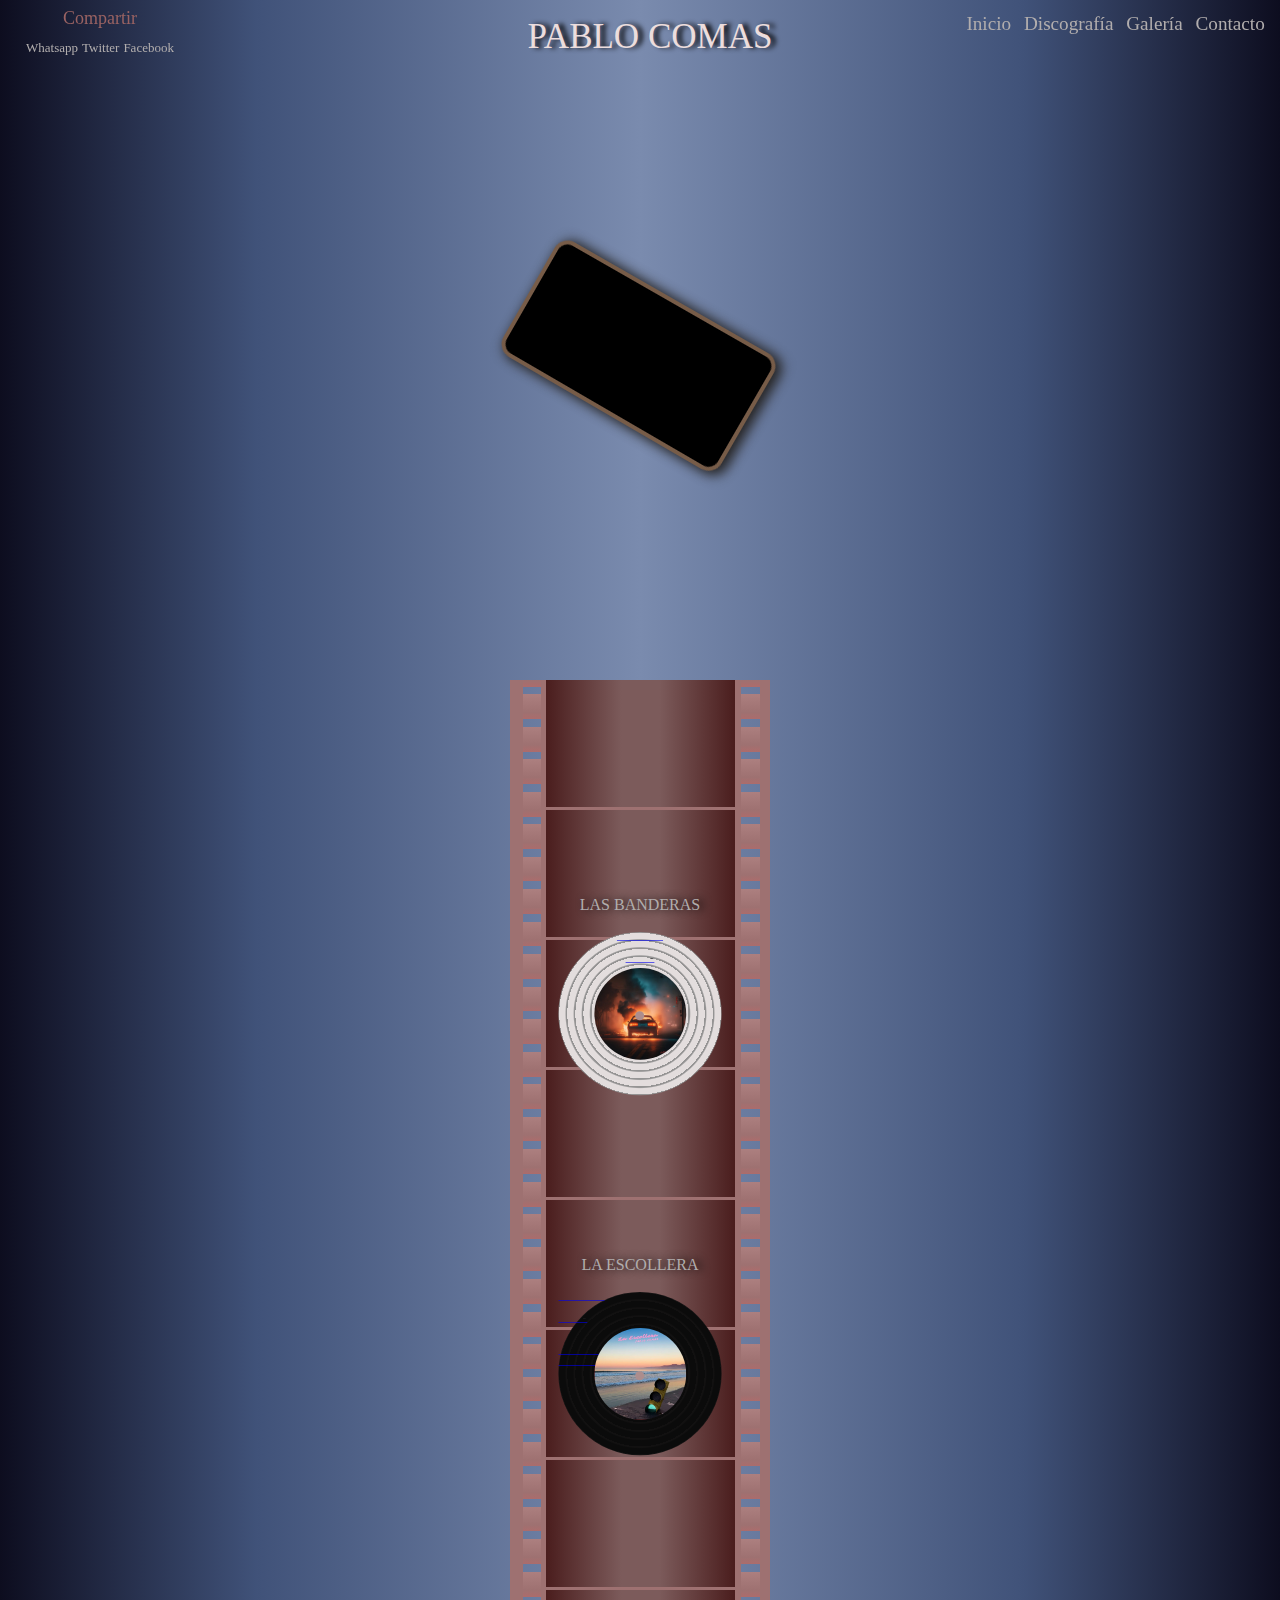
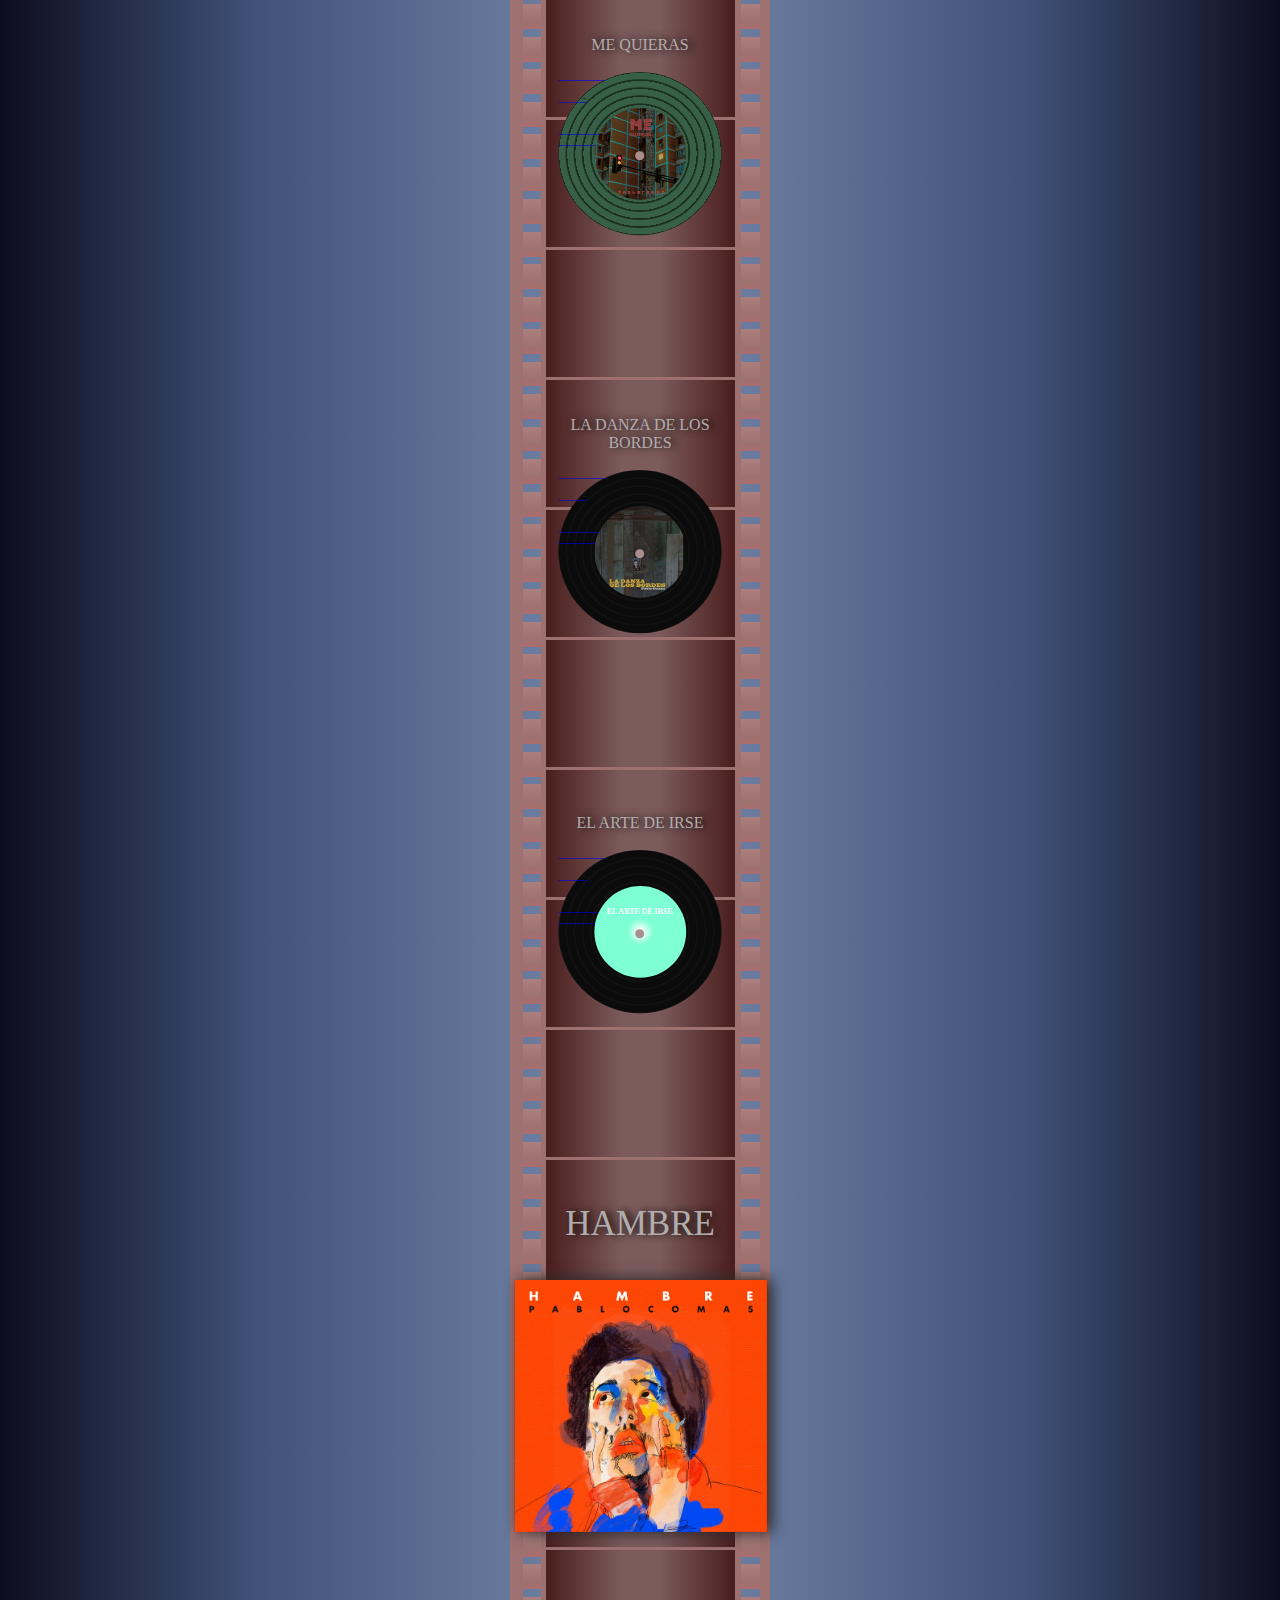
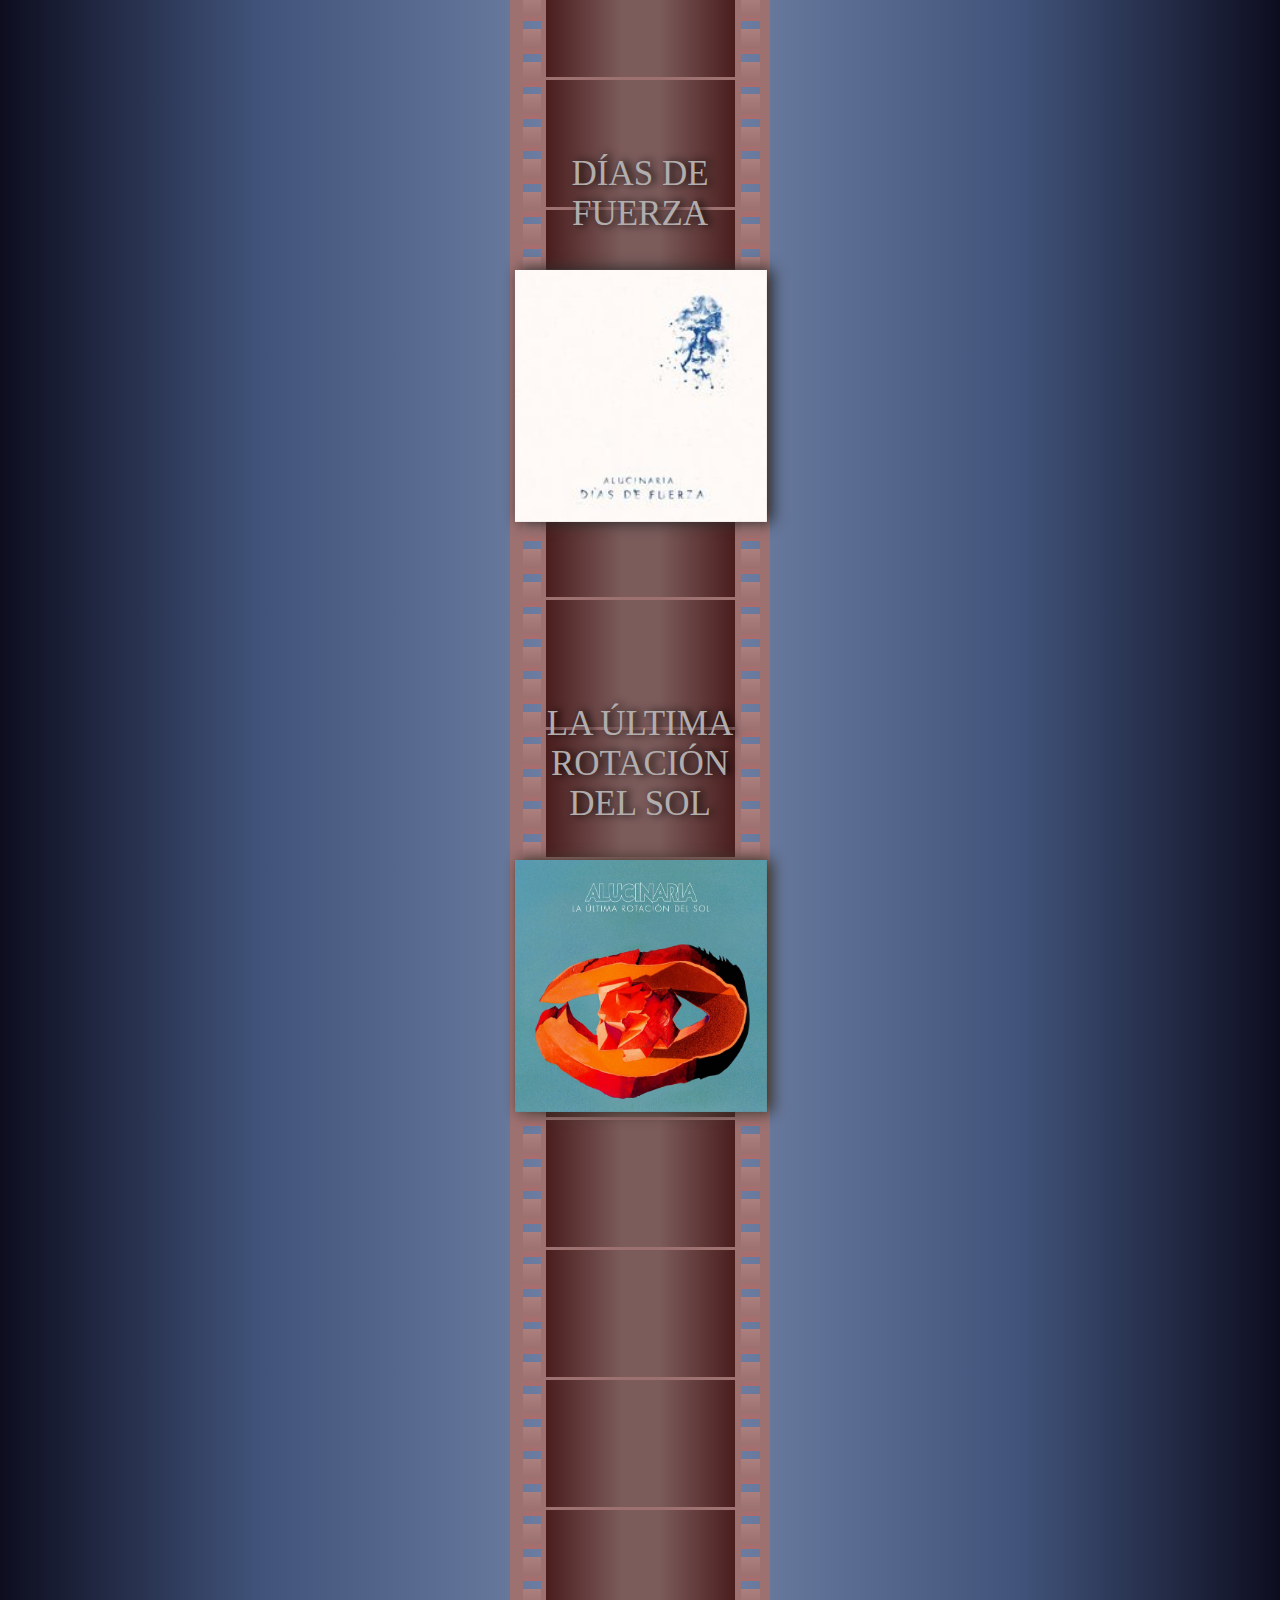
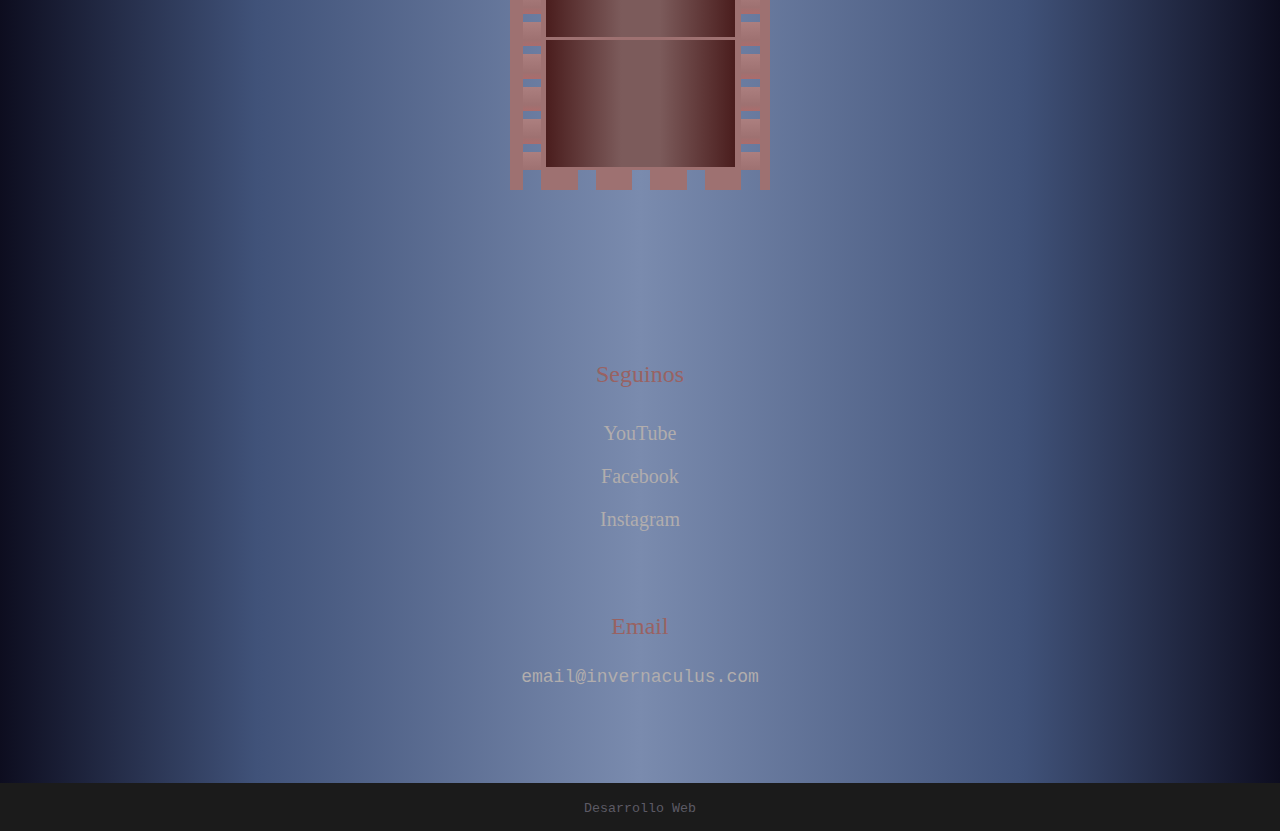
==== index.html @ 919f357d "Add files via upload" ====
<!DOCTYPE html>
<html lang="es">
<head>
    <meta charset="UTF-8">
    <meta http-equiv="X-UA-Compatible" content="IE=edge">
    <meta name="viewport" content="width=device-width, initial-scale=1.0">
    <title></title>
   <!-- <link rel="icon" href="assets/android-icon-192x192.png">
    -->
    <meta name="theme-color" content="rgb(91, 92, 92)"> 
    <link rel="stylesheet" href="styles/base.css">
    <link rel="stylesheet" href="styles/estilos.css">

  
</head>
<body class="body-home">
    <header class="header">
        <section class="container">       
                <!--<div class="logo">
                 <a href="index.html#inicio"><img src="assets/android-icon-192x192.png" alt=""></a>
                </div>-->        
            
          
          <button class="menu-btn">
           <svg xmlns="http://www.w3.org/2000/svg" width="24" height="24" viewBox="0 0 24 24">
              <path d="M4 6H20V8H4zM4 11H20V13H4zM4 16H20V18H4z" />
            </svg>
             <svg class="none" xmlns="http://www.w3.org/2000/svg" width="24" height="24" viewBox="0 0 24 24">
              <path
                d="M16.192 6.344L11.949 10.586 7.707 6.344 6.293 7.758 10.535 12 6.293 16.242 7.707 17.656 11.949 13.414 16.192 17.656 17.606 16.242 13.364 12 17.606 7.758z" />
            </svg>
          </button>
          <nav class="menu">
            <a href="index.html#home">Inicio</a>
            <a href="index.html#discography">Discografía</a>
            <a href="index.html#galery">Galería</a>
         
           <!--  <a href="index.html#agenda">Agenda</a>
           <a href="index.html#tienda">Tienda</a>-->
            <a href="index.html#contact">Contacto</a>
            <!--<a href="privacy_policy.html">Política de Privacidad</a>-->
            <br>
            <br>

          </nav>
        </section>
      </header>
      




<section id="home" class="home">
  
    
  <h1 class="home-h1">PABLO COMAS</h1>
  
  
</section>


  <br>
  <br>


  <div class="compartir">
    <h4>Compartir</h4>
    <a class="whatsapp redes" href="https://api.whatsapp.com/send?text=[text]">Whatsapp</a>
    <a class="twitter redes" href="https://twitter.com/intent/tweet?text=[text]&url=[url]&hashtags=[hashtag]">Twitter</a>              
    <a class="facebook redes" href="https://www.facebook.com/sharer/sharer.php?u=[url]">Facebook</a>

  <!--<a class="linkedin redes" href="https://www.linkedin.com/sharing/share-offsite/?url=[url]">Linkedin</a>
-->
</div>
<!--<div class="video-single-container">
    <div class="video-container-total absolute">
        <div class="video-container">
           <iframe width="560" height="315" src="https://www.youtube.com/embed/BoaUh_JWZ9k" title="YouTube video player" frameborder="0" allow="accelerometer; autoplay; clipboard-write; encrypted-media; gyroscope; picture-in-picture; web-share" allowfullscreen></iframe>

        </div>
    </div>



</div>--> 


<div class="danza-total-container">
  <div class="estilos-danza">
     <div class="danza-bordes-container">
       <iframe width="560" height="315" src="https://www.youtube.com/embed/ARs9N8vNQ8U" title="YouTube video player" frameborder="0" allow="accelerometer; autoplay; clipboard-write; encrypted-media; gyroscope; picture-in-picture" allowfullscreen></iframe>

     </div>
   </div>
</div>

<!-------------ANIMACIÓN "PRENDE Y APAGA"------

<div class="prende-y-apaga-total">
  <div class="ext">
    
       <div class="div-2"></div>

       <div class="div-3"></div>

       <div class="sol"></div>
       <div class="piso"></div>
       <div class="nube-4"></div>
  </div>
  <div class="room">
        <div class="tapa-rollo"></div>
        <div class="pared-1"></div>
        <div class="pared-2"></div>
        <div class="pared-3"></div>
        <div class="window-frame"></div>
        <div class="pared-4"></div>
  </div> 
  <div class="window-left"></div>

  <div class="window-right"></div>
  <div class="audio-pya">
     <audio src="assets/prende-y-apaga.mp3" controls></audio>
  </div>

</div>

-->


<div class="sections-container-total">





     <!---............LAS BANDERAS...........-->
<h3 class="album-name text-shadow chico">LAS BANDERAS</h3>
  <div id="rotate-insecta">
  
   <div id="disc-las-banderas-container" class="disc-container-total margin-bottom disc-chico">
   
    <div id="las-banderas" class="container-circle">
     <div id="disco-inclinado" class="disco-inclinado">
      <a href="singles/las_banderas.html"><div id="disc-insecta" class="disc-translate-insecta disc-las-banderas">
            <div class="agujero"></div>
        
             <pre>        

    -


          
             </pre>
          <!--   <div class="tapa-foto">
              <img src="assets/hambre.jpg">
              
            </div>-->

            
            <div class="etiquetas-todas etiquetas-singles etiqueta-las-banderas"></div>

           </div></a>
         </div>  
  
       </div>

 

    </div>

   </div>
   
</div>



<!--.............LA ESCOLLERA---------->
<h3 class="album-name text-shadow chico">LA ESCOLLERA</h3>
<div id="rotate-insecta">
  
  <div id="disc-la-escollera-container" class="disc-container-total disc-chico">
   
    <div class="container-circle">
     <div id="disco-inclinado" class="disco-inclinado">
      <a href="singles/la_escollera.html"> <div id="disc-insecta" class="disc-translate-insecta">
            <div class="agujero"></div>
        
             <pre>        

    -


          
             </pre>
          <!--   <div class="tapa-foto">
              <img src="assets/hambre.jpg">
              
            </div>-->

            
            <div class="etiquetas-todas etiquetas-singles etiqueta-la-escollera"><!--HAMBRE--></div>

           </div></a>
         </div>  
  
       </div>

 

    </div>

   </div>
   
</div>

<!----------ME QUIERAS...........-->
<h3 class="album-name text-shadow chico">ME QUIERAS</h3>
<div id="rotate-insecta">
  
  <div id="disc-me-quieras-container" class="disc-container-total disc-chico">
   
    
    <div class="container-circle">
     <div id="disco-inclinado" class="disco-inclinado">
      <a href="singles/me_quieras.html"><div id="disc-insecta" class="disc-translate-insecta disc-me-quieras">
            <div class="agujero"></div>
        
             <pre>        

    -


          
             </pre>
          <!--   <div class="tapa-foto">
              <img src="assets/hambre.jpg">
              
            </div>-->

            
            <div class="etiquetas-todas etiquetas-singles etiqueta-me-quieras"></div>

           </div></a>
         </div>  
  
       </div>

 

    </div>

   </div>
   
</div>






<!----------LA DANZA DE LOS BORDES (single)...........-->
<h3 class="album-name text-shadow chico">LA DANZA DE LOS BORDES</h3>
<div id="rotate-insecta">
  
  <div id="disc-la-danza-de-los-bordes-container" class="disc-container-total disc-chico">
   
    <div class="container-circle">
     <div id="disco-inclinado" class="disco-inclinado">
      <a href="singles/la_danza_de_los_bordes.html"> <div id="disc-insecta" class="disc-translate-insecta">
            <div class="agujero"></div>
        
             <pre>        

    -


          
             </pre>
          <!--   <div class="tapa-foto">
              <img src="assets/hambre.jpg">
              
            </div>-->

            
            <div class="etiquetas-todas etiquetas-singles etiqueta-la-danza-de-los-bordes"><!--HAMBRE--></div>

           </div></a>
         </div>  
  
       </div>

 

    </div>

   </div>
   
</div>








<!--

<div class="video-container-total">
  <div class="video-container">
    <iframe width="560" height="315" src="https://www.youtube.com/embed/CZGfSN1xwdc" title="YouTube video player" frameborder="0" allow="accelerometer; autoplay; clipboard-write; encrypted-media; gyroscope; picture-in-picture; web-share" allowfullscreen></iframe>

  </div>
</div>
<div class="video-container-total">
  <div class="video-container">
    <iframe width="560" height="315" src="https://www.youtube.com/embed/TuPBxoEDas0" title="YouTube video player" frameborder="0" allow="accelerometer; autoplay; clipboard-write; encrypted-media; gyroscope; picture-in-picture; web-share" allowfullscreen></iframe>
 
  </div>
</div>


 
  -->



 



  <!------------EL ARTE DE IRSE (single)-->
<!--
<div class="video-container-total margin-video-el-arte-de-irse">
  <div class="video-container">
    <iframe  width="560" height="315" src="https://www.youtube.com/embed/nWkLtOycM-4" title="YouTube video player" frameborder="0" allow="accelerometer; autoplay; clipboard-write; encrypted-media; gyroscope; picture-in-picture; web-share"></iframe>
  </div>
</div>-->
<h3 class="album-name text-shadow chico">EL ARTE DE IRSE</h3>
<div id="rotate-insecta">
  
  <div id="disc-el-arte-de-irse-container" class="disc-container-total margin-bottom disc-chico">
   
   
    <div class="container-circle">
     <div id="disco-inclinado" class="disco-inclinado">
      <a href="singles/el_arte_de_irse.html"><div id="disc-insecta" class="disc-translate-insecta">
            <div class="agujero"></div>
        
             <pre>        

    -


          
             </pre>
          <!--   <div class="tapa-foto">
              <img src="assets/hambre.jpg">
              
            </div>-->

            
            <div class="etiquetas-todas etiquetas-singles etiqueta-el-arte-de-irse">EL ARTE DE IRSE</div>

           </div></a>
         </div>  
  
       </div>

 

    </div>

   </div>
   
</div>








<!--------------DISCOGRAFÍA------------------------------>

    <div id="discography" class="discography-container">
                
      
      <!---------------HAMBRE------------>
      <div id="album-individual-insecta" class="album-individual">
           <h3 id="insecta-h3" class="album-name text-shadow">HAMBRE</h3>
                
           <article id="insecta-container-total"  class="albums">
              <aside  class="album-container">
                   
                    
                      <div class="ul box-shadow bg-insecta">
                          <ul class="padding-top-20px">
                             <li><a class="play-track" href="hambre/el_fantasista.html"><div class="track-name-insecta">El fantasista</div><div class="btn-play-border"><div class="btn-play">.</div></div></a></li>
                             <li><a class="play-track" href="hambre/pecho.html"><div class="track-name-insecta">Pecho</div><div class="btn-play-border"><div class="btn-play">.</div></div></a></li>                              
                             <li><a class="play-track" href="hambre/campeona.html"><div class="track-name-insecta">Campeona</div><div class="btn-play-border"><div class="btn-play">.</div></div></a></li>
                             <li><a class="play-track" href="hambre/la_virtud.html"><div class="track-name-insecta">La virtud</div><div class="btn-play-border"><div class="btn-play">.</div></div></a></li>
                             <li><a class="play-track" href="hambre/relishok.html"><div class="track-name-insecta">Relishok</div><div class="btn-play-border"><div class="btn-play">.</div></div></a></li>
                             <li><a class="play-track" href="hambre/balas.html"><div class="track-name-insecta">Balas</div><div class="btn-play-border"><div class="btn-play">.</div></div></a></li>
                             <li><a class="play-track" href="hambre/preludio_a_la_liga_de_la_ingusticia.html"><div class="track-name-insecta">Preludio a la liga de la injusticia</div><div class="btn-play-border"><div class="btn-play">.</div></div></a></li>
                             <li><a class="play-track" href="hambre/cicatriz.html"><div class="track-name-insecta">Cicatriz</div><div class="btn-play-border"><div class="btn-play">.</div></div></a></li>
                             <li><a class="play-track" href="hambre/coralyn.html"><div class="track-name-insecta">Coralyn</div><div class="btn-play-border"><div class="btn-play">.</div></div></a></li>
                              
                              
                          </ul>
                      </div>

                     

                  
                  <div id="abrir-insecta" class="tapa-general album-insecta abrir-tapa">
                  
                    <!-- <img src="assets/img_insecta_sin_antenas.jpg" width="1000px" height="1000px" alt="">
                     -->
                     
                  </div>
                  <br><input type="button" id="btn-insecta" class="abrir-tapa btn-abrir-insecta boton-normal">
                 
              </aside>


      </article>


  <div id="rotate-insecta">
      <div id="disc-insecta-container" class="disc-container-total">
        <div class="container-circle">
         <div id="disco-inclinado" class="disco-inclinado">
          <div id="disc-insecta" class="disc-translate-insecta">
                <div class="agujero agujero-grande"></div>
            
                 <pre>        
    
        -
   

              
                 </pre>
              <!--   <div class="tapa-foto">
                  <img src="assets/hambre.jpg">
                  
                </div>-->


                <div class="etiquetas-todas etiqueta-hambre"></div>

          </div>
        </div>  
      
      </div>

     

    </div>
   
   </div>
  </div>
 <!--  <div class="tocadiscos">

    
   </div>
   <div class="pua-container">
   <div id="pua-insecta" class="pua"></div>
</div>-->


                 <!--Tach Felino-->
<div id="album-individual-tach-felino" class="album-individual">
      <h3 id="tach-felino" class="album-name text-shadow">DÍAS DE FUERZA</h3>
        
      
      <article id="tach-felino-container-total" class="albums">
        <aside  class="album-container">
             
              
                <div id="tach-felino" class="ul box-shadow bg-tach-felino">
                    <ul class="padding-top-20px">
                       <li><a class="play-track" href="diasdefuerza/el_control_y_las_estrellas.html"><div class="track-name-tach-felino">El control y las estrellas</div><div class="btn-play-border"><div class="btn-play">.</div></div></a></li>
                       <li><a class="play-track" href="diasdefuerza/paz.html"><div class="track-name-tach-felino">Paz</div><div class="btn-play-border"><div class="btn-play">.</div></div></a></li>                              
                       <li><a class="play-track" href="diasdefuerza/visiones_del_mas_aca.html"><div class="track-name-tach-felino">Visiones del más acá</div><div class="btn-play-border"><div class="btn-play">.</div></div></a></li>
                       <li><a class="play-track" href="diasdefuerza/vos_y_yo.html"><div class="track-name-tach-felino">Vos y yo</div><div class="btn-play-border"><div class="btn-play">.</div></div></a></li>
                       <li><a class="play-track" href="diasdefuerza/hermanos_de_la_buena_perdida.html"><div class="track-name-tach-felino">Hermanos de la buena pérdida</div><div class="btn-play-border"><div class="btn-play">.</div></div></a></li>
                       <li><a class="play-track" href="diasdefuerza/mancha.html"><div class="track-name-tach-felino">Mancha</div><div class="btn-play-border"><div class="btn-play">.</div></div></a></li>
                       <li><a class="play-track" href="diasdefuerza/si_el_cuerpo_sano_quieres_tomar_te_feo_debes.html"><div class="track-name-tach-felino">Si el cuerpo sano quieres, tomar té feo debes</div><div class="btn-play-border"><div class="btn-play">.</div></div></a></li>
                       <li><a class="play-track" href="diasdefuerza/bienvenido_a_casa.html"><div class="track-name-tach-felino">Bienvenido a casa</div><div class="btn-play-border"><div class="btn-play">.</div></div></a></li>
                       <li><a class="play-track" href="diasdefuerza/solo_en_la_oscuridad.html"><div class="track-name-tach-felino">Solo en la oscuridad</div><div class="btn-play-border"><div class="btn-play">.</div></div></a></li>
                       <li><a class="play-track" href="diasdefuerza/nos_estamos_vigilando.html"><div class="track-name-tach-felino">Nos estamos vigilando</div><div class="btn-play-border"><div class="btn-play">.</div></div></a></li>
                       <li><a class="play-track" href="diasdefuerza/y_tu_rebelion.html"><div class="track-name-tach-felino">Y tu rebelión?</div><div class="btn-play-border"><div class="btn-play">.</div></div></a></li>
                       <li><a class="play-track" href="diasdefuerza/espejo_de_mi.html"><div class="track-name-tach-felino">Espejo de mí</div><div class="btn-play-border"><div class="btn-play">.</div></div></a></li>
                       <li><a class="play-track" href="diasdefuerza/manzana_colision_de_tu_dulce_espera.html"><div class="track-name-tach-felino">Manzana colisión de tu dulce espera</div><div class="btn-play-border"><div class="btn-play">.</div></div></a></li>
                       <li><a class="play-track" href="diasdefuerza/sos.html"><div class="track-name-tach-felino">Sos</div><div class="btn-play-border"><div class="btn-play">.</div></div></a></li>
                        
                        
                    </ul>
                </div>

               

            
           <!-- <div id="abrir-tach-felino" class="tapa-general tapa-tach-felino abrir-tapa">
            -->  
            <div id="abrir-tach-felino" class="tapa-general tapa-tach-felino abrir-tapa">
             
                
            </div>
            <input type="button" id="btn-tach-felino" class="abrir-tapa btn-abrir-tach-felino boton-normal">
                    
        </aside>


</article>


              
            <div id="rotate-tach-felino"> 
              <div id="disc-tach-felino-container" class="disc-container-total">
                <div class="container-circle">
                 <div id="disco-inclinado" class="disco-inclinado">
                  <div id="disc-tach-felino" class="disc-translate-tach-felino">
                        <div class="agujero agujero-grande"></div>
                         <pre>        
            
                -
           
        
                      
                         </pre>
                        <div class="etiquetas-todas etiqueta-dias-de-fuerza">
                          
                        </div> 
                  </div>
                </div>  
              
              </div>
        
        
        
            </div>
           
        </div> 
      </div>
       
  <!-- <div class="tocadiscos"></div>

   <div class="pua-container">
   <div id="pua-tach-felino" class="pua"></div>

   </div>
-->
           <!--DIAS LIME-->

    


      <div id="album-individual-dias-lime" class="album-individual">    
      <h3 id="dias-lime" class="album-name text-shadow">LA ÚLTIMA ROTACIÓN DEL SOL</h3>
        
      
      <article id="dias-lime-container-total" class="albums">
        <aside  class="album-container">
             
        
                <div id="dias-lime" class="ul box-shadow bg-dias-lime">
                    <ul class="padding-top-50px">
                       <li><a class="play-track" href="laultimarotaciondelsol/la_fuente.html"><div class="track-name-dias-lime">La fuente</div><div class="btn-play-border"><div class="btn-play">.</div></div></a></li>
                       <li><a class="play-track" href="laultimarotaciondelsol/bailarina_del_futuro.html"><div class="track-name-dias-lime">Bailarina del futuro</div><div class="btn-play-border"><div class="btn-play">.</div></div></a></li>                              
                       <li><a class="play-track" href="laultimarotaciondelsol/maquina_de_coser.html"><div class="track-name-dias-lime">Máquina de coser</div><div class="btn-play-border"><div class="btn-play">.</div></div></a></li>
                       <li><a class="play-track" href="laultimarotaciondelsol/la_cancion_del_mirlo_cantante.html"><div class="track-name-dias-lime">La canción del mirlo cantante</div><div class="btn-play-border"><div class="btn-play">.</div></div></a></li>
                       <li><a class="play-track" href="laultimarotaciondelsol/dromos.html"><div class="track-name-dias-lime">Dromos</div><div class="btn-play-border"><div class="btn-play">.</div></div></a></li>
                       <li><a class="play-track" href="laultimarotaciondelsol/tobogan.html"><div class="track-name-dias-lime">Tobogán</div><div class="btn-play-border"><div class="btn-play">.</div></div></a></li>
                       <li><a class="play-track" href="laultimarotaciondelsol/ella_respira.html"><div class="track-name-dias-lime">Ella respira</div><div class="btn-play-border"><div class="btn-play">.</div></div></a></li>
                       <li><a class="play-track" href="laultimarotaciondelsol/prende_y_apaga.html"><div class="track-name-dias-lime">Prende y apaga</div><div class="btn-play-border"><div class="btn-play">.</div></div></a></li>
                       <li><a class="play-track" href="laultimarotaciondelsol/cazador_de_mariposas.html"><div class="track-name-dias-lime">Cazador de mariposas</div><div class="btn-play-border"><div class="btn-play">.</div></div></a></li>
                       <li><a class="play-track" href="laultimarotaciondelsol/la_quimera.html"><div class="track-name-dias-lime">La quimera</div><div class="btn-play-border"><div class="btn-play">.</div></div></a></li>
                       <li><a class="play-track" href="laultimarotaciondelsol/el_antifaz.html"><div class="track-name-dias-lime">El antifaz</div><div class="btn-play-border"><div class="btn-play">.</div></div></a></li>
                        
                        
                    </ul>
                </div>

               

            
            
            <div id="abrir-dias-lime" class="tapa-general tapa-dias-lime abrir-tapa">
               
             
                
            </div>
            <input type="button" id="btn-dias-lime" class="abrir-tapa btn-abrir-dias-lime boton-normal">
                    
        </aside>


</article>


              
            <div id="rotate-dias-lime"> 
              <div id="disc-dias-lime-container" class="disc-container-total">
                <div class="container-circle">
                 <div id="disco-inclinado" class="disco-inclinado">
                  <div id="disc-dias-lime" class="disc-translate-dias-lime">
                        <div class="agujero agujero-grande"></div>
                         <pre>        
            
                -
           
        
                      
                         </pre>
                         <div class="etiquetas-todas etiqueta-la-ultima-rotacion-del-sol">
                           
                        </div>
                  </div>
                </div>  
              
              </div>
        
        
        
            </div>
           
        </div> 
      
      
           
    </div> 
    <!--<iframe style="border: 0; width: 100%; height: 42px;" src="https://bandcamp.com/EmbeddedPlayer/album=2034781721/size=small/bgcol=ffffff/linkcol=0687f5/track=3954801805/transparent=true/" seamless><a href="https://pablocomas.bandcamp.com/album/m-sica-para-pel-culas-que-no-existen-incidental">Música para películas que no existen (Incidental) by Pablo Comas</a></iframe>
    -->
  </div> <!-------fin DISCOGRAFÍA-------->






      <!-------------SECTION GALERY-----------



<section id="galeria" class="galeria">

<div id="galery-container" class="galery-container">
     <div id="galery" class="galery">

          <div id="foto1" class="foto">
              <div class="capa-agujeros"></div>
             
              <div class="transp-foto"></div>
               <img src="assets/foto_grupal1.jpg" alt="">
             
          </div> 
          <div id="foto2" class="foto">
            <div class="capa-agujeros"></div>
             
            <div class="transp-foto"></div>
             <img src="assets/imagen-grupal.jpg" alt="">
          </div>
          <div id="foto3" class="foto">
            <div class="capa-agujeros"></div>
             
            <div class="transp-foto"></div>
             <img src="assets/img-back-robot.jpg" alt="">
          </div>
          <div id="foto3" class="foto">
            <div class="capa-agujeros"></div>
             
            <div class="transp-foto"></div>
             <img src="assets/img-back-robot2.jpg" alt="">
          </div>
          <div id="foto3" class="foto">
            <div class="capa-agujeros"></div>
             
            <div class="transp-foto"></div>
             <img src="assets/img-con-gato.jpg" alt="">
          </div>
          
          <div id="foto3" class="foto">
            <div class="capa-agujeros"></div>
             
            <div class="transp-foto"></div>
             <img src="assets/cuello-solo.jpg" alt="">
          </div>
          
  
      </div>
     
   
       
     <div id="galery2" class="galery-2">

          <div id="foto1" class="foto">
            <div class="capa-agujeros"></div>
             
            <div class="transp2-foto"></div>
             <img src="assets/img-grupal2.jpg" alt="">
             
          </div> 
          <div id="foto1" class="foto">
            <div class="capa-agujeros"></div>
             
            <div class="transp2-foto"></div>
             <img src="assets/img-tocando.jpg" alt="">
          </div>
          <div id="foto2" class="foto">
            <div class="capa-agujeros"></div>
             
            <div class="transp2-foto"></div>
             <img src="assets/img-grupal3.jpg" alt="">
          </div>
          <div id="foto3" class="foto">
            <div class="capa-agujeros"></div>
             
            <div class="transp2-foto"></div>
             <img src="assets/img-casa-campo.jpg" alt="">
          </div>
          
          <div id="foto3" class="foto">
            <div class="capa-agujeros"></div>
             
            <div class="transp2-foto"></div>
             <img src="assets/img-blanco-negro.jpg" alt="">
          </div>
          
     </div>
     
   </div>
    
     
</section>    

-->

<section id="galeria" class="galeria">

  <div id="galery-container" class="galery-container">
       <div id="galery" class="galery">
  
      
      <div class="foto">
        <div class="capa-agujeros"></div>
         
        <div class="transp-foto"></div>
        <div class="imagen"></div>
      </div>
      <div class="foto">
        <div class="capa-agujeros"></div>
         
        <div class="transp-foto"></div>
        <div class="imagen"></div>
      </div>
      <div class="foto">
        <div class="capa-agujeros"></div>
         
        <div class="transp-foto"></div>
        <div class="imagen"></div>
      </div>
      
      <div class="foto">
        <div class="capa-agujeros"></div>
         
        <div class="transp-foto"></div>
        <div class="imagen"></div>
      </div>
      <div class="foto">
        <div class="capa-agujeros"></div>
       
        <div class="transp-foto"></div>
         <div class="imagen"></div>
       
    </div> 
    <div class="foto">
      <div class="capa-agujeros"></div>
       
      <div class="transp-foto"></div>
      <div class="imagen"></div>
    </div>
    <div class="foto">
      <div class="capa-agujeros"></div>
       
      <div class="transp-foto"></div>
      <div class="imagen"></div>
    </div>
    <div class="foto">
      <div class="capa-agujeros"></div>
       
      <div class="transp-foto"></div>
      <div class="imagen">
       
      </div>
    </div>
    <div class="foto">
      <div class="capa-agujeros"></div>
       
      <div class="transp-foto"></div>
      <div class="imagen"></div>
    </div>
    <div class="foto">
      <div class="capa-agujeros"></div>
       
      <div class="transp-foto"></div>
      <div class="imagen"></div>
    </div>
    <div class="foto">
      <div class="capa-agujeros"></div>
       
      <div class="transp-foto"></div>
      <div class="imagen"></div>
    </div>
    <div class="foto">
      <div class="capa-agujeros"></div>
       
      <div class="transp-foto"></div>
      <div class="imagen">
       
      </div>
    </div>
    
    <div class="foto">
      <div class="capa-agujeros"></div>
       
      <div class="transp-foto"></div>
      <div class="imagen">
        
      </div>
    </div>
    <div class="foto">
      <div class="capa-agujeros"></div>
       
      <div class="transp-foto"></div>
      <div class="imagen"></div>
    </div>
    <div class="foto">
      <div class="capa-agujeros"></div>
     
      <div class="transp-foto"></div>
       <div class="imagen"></div>
     
  </div> 
  <div class="foto">
    <div class="capa-agujeros"></div>
     
    <div class="transp-foto"></div>
    <div class="imagen"></div>
  </div>
  <div class="foto">
    <div class="capa-agujeros"></div>
     
    <div class="transp-foto"></div>
    <div class="imagen"></div>
  </div>
  <div class="foto">
    <div class="capa-agujeros"></div>
     
    <div class="transp-foto"></div>
    <div class="imagen">
     
    </div>
  </div>
  <div class="foto">
    <div class="capa-agujeros"></div>
     
    <div class="transp-foto"></div>
    <div class="imagen"></div>
  </div>
  <div class="foto">
    <div class="capa-agujeros"></div>
     
    <div class="transp-foto"></div>
    <div class="imagen"></div>
  </div>
  <div class="foto">
    <div class="capa-agujeros"></div>
     
    <div class="transp-foto"></div>
    <div class="imagen"></div>
  </div>
  <div class="foto">
    <div class="capa-agujeros"></div>
     
    <div class="transp-foto"></div>
    <div class="imagen">
      
    </div>
  </div>
  <div class="foto">
    <div class="capa-agujeros"></div>
     
    <div class="transp-foto"></div>
    <div class="imagen"></div>
  </div>
 
  <div class="foto">
    <div class="capa-agujeros"></div>
     
    <div class="transp-foto"></div>
    <div class="imagen">
     
    </div>
  </div>
    <div class="foto">
      <div class="capa-agujeros"></div>
       
      <div class="transp-foto"></div>
      <div class="imagen">
       
      </div>
    </div>
            <div class="foto">
                <div class="capa-agujeros"></div>
               
                <div class="transp-foto"></div>
                 <div class="imagen"></div>
               
            </div> 
            <div class="foto">
              <div class="capa-agujeros"></div>
               
              <div class="transp-foto"></div>
              <div class="imagen"></div>
            </div>
            <div class="foto">
              <div class="capa-agujeros"></div>
               
              <div class="transp-foto"></div>
              <div class="imagen"></div>
            </div>
            <div class="foto">
              <div class="capa-agujeros"></div>
               
              <div class="transp-foto"></div>
              <div class="imagen">
               
              </div>
            </div>
            <div class="foto">
              <div class="capa-agujeros"></div>
               
              <div class="transp-foto"></div>
              <div class="imagen"></div>
            </div>
            <div class="foto">
              <div class="capa-agujeros"></div>
               
              <div class="transp-foto"></div>
              <div class="imagen"></div>
            </div>
            <div class="foto">
              <div class="capa-agujeros"></div>
               
              <div class="transp-foto"></div>
              <div class="imagen"></div>
            </div>
            
            <div class="foto">
              <div class="capa-agujeros"></div>
               
              <div class="transp-foto"></div>
              <div class="imagen">
               
              </div>
            </div>
          </div> 
    
        </div>
     
      </section>   

</div>  <!--FIN DEL CONTENEDOR sections-total----->  







        <!--
     
         
       <div id="galery2" class="galery-2">
  
        <div id="foto2" class="foto">
          <div class="capa-agujeros"></div>
           
          <div class="transp2-foto"></div>
           <img src="assets/foto-galeria1.jpg" alt="">
        </div>

        <div id="foto2" class="foto">
          <div class="capa-agujeros"></div>
           
          <div class="transp2-foto"></div>
           <img src="assets/foto-galeria2.jpg" alt="">
        </div>

        <div id="foto2" class="foto">
          <div class="capa-agujeros"></div>
           
          <div class="transp2-foto"></div>
           <img src="assets/foto-galeria3.jpg" alt="">
        </div>
       </div>
       
     </div>
      
     -->     
        
  

<!----------FIN DEL CONTENEDOR TOTAL-------->

<!--
<section  id="agenda" class="agenda">
  <h2  class="section-title">Agenda</h2>
  <br>
  <br>
  <img src="assets/lavarden.jpg" alt="Entradas Graffiti-Lavarden">
  <a href="https://entradaslavarden.com/detalle/-GRAFFITI---Gladstone-Road/" class="entradas" target="_blank" rel="noopener">Entradas</a>
 
  
</section>


-->




 <!--   
    <div class="compartir">
      <h4>Compartir</h4>
    <a class="facebook redes" href="javascript:void(0)" onclick="javascript:genericSocialShare('https://www.facebook.com/sharer.php?u=leoprone.github.io/graff')">Facebook</a>
  


    <a class="twitter redes" href="javascript:void(0)" onclick="javascript:genericSocialShare('http://twitter.com/share?text=[Graff]&url=[leoprone.github.io/graff]')">Twitter</a>
    
   </div>

<br>
<br>
<br>
<br>
<br>
<br>
<br>
<b>
  <br>

</br>

     <br>
    
          TIENDA
     <section id="tienda" class="tienda">
       
       
     
     <div class="enlace-tienda"><a href="#">Ir a Tienda</a></div>
     
     </section>-->
    
    
    <!--CONTACTO-->

    <section id="contact" class="contact section">
      <div class="container">
        <div class="section-title"></div>
        <article class="contact-cards">
          <aside class="contact-card">
                   <!--Redes Sociales-->

                  
                  <h5 class="second-color">Seguinos</h5>
                  <small class="social-media">
                    <a href="https://www.youtube.com/@mati4lennon" target="_blank" rel="noopener">YouTube</a>
                   <!--
                    <a class="redes" href="https://twitter.com/graffitioficia1" target="_blank" rel="noopener">Twitter</a>
                    --> 
                    <a href="https://www.facebook.com/profile.php?id=100066755979061" target="_blank" rel="noopener">Facebook</a>
                    <a href="https://www.instagram.com/invernaculus" target="_blank" rel="noopener">Instagram</a>
                  </small>
           
                  
                <!--Teléfono
            <svg width="33" height="32" viewBox="0 0 33 32" fill="none" xmlns="http://www.w3.org/2000/svg">
              <path
                d="M31.8125 1.5625L25.3125 0.0625C24.625 -0.125 23.875 0.25 23.5625 0.9375L20.5625 7.9375C20.3125 8.5625 20.5 9.25 21 9.6875L24.8125 12.8125C22.5625 17.5625 18.625 21.5625 13.75 23.875L10.625 20.0625C10.1875 19.5625 9.5 19.375 8.875 19.625L1.875 22.625C1.1875 22.9375 0.875 23.6875 1 24.375L2.5 30.875C2.6875 31.5625 3.25 32 4 32C20 32 33 19.0625 33 3C33 2.3125 32.5 1.75 31.8125 1.5625Z"
                fill="hsl(270, 100%, 79%)"/>
            </svg>
            <h5>TELÉFONO</h5>
            <small><a href="tel:xxxxxxx">(+54) xxxxxxxxx</a></small>
            
            -->
                 <!--eMail-->

                  <!--<svg width="32" height="24" viewBox="0 0 32 24" fill="none" xmlns="http://www.w3.org/2000/svg">
                  <path
                    d="M31.375 7.9375C29.9375 9.0625 28.125 10.4375 21.75 15.0625C20.5 16 18.1875 18.0625 16 18.0625C13.75 18.0625 11.5 16 10.1875 15.0625C3.8125 10.4375 2 9.0625 0.5625 7.9375C0.3125 7.75 0 7.9375 0 8.25V21C0 22.6875 1.3125 24 3 24H29C30.625 24 32 22.6875 32 21V8.25C32 7.9375 31.625 7.75 31.375 7.9375ZM16 16C17.4375 16.0625 19.5 14.1875 20.5625 13.4375C28.875 7.4375 29.5 6.875 31.375 5.375C31.75 5.125 32 4.6875 32 4.1875V3C32 1.375 30.625 0 29 0H3C1.3125 0 0 1.375 0 3V4.1875C0 4.6875 0.1875 5.125 0.5625 5.375C2.4375 6.875 3.0625 7.4375 11.375 13.4375C12.4375 14.1875 14.5 16.0625 16 16Z"
                    fill="hsl(270, 100%, 79%)" />
                </svg>-->
               <h5 class="second-color">Email</h5>
                <small class="email"><a href="mailt:----@invernaculus.com">email@invernaculus.com</a></small>
      



          </aside>
        </article>

              <!--FORMULARIO-->


        <!--     

        <form class="contact-form">
          <h3>Recibí nuestras novedades</h3>s
          <input type="text" name="name" placeholder="Tu nombre *"
            title="Nombre sólo acepta letras y espacios en blanco" pattern="^[A-Za-zÑñÁáÉéÍíÓóÚúÜü\s]+$" required>
          <input type="email" name="email" placeholder="Tu correo *" title="Email incorrecto"
            pattern="^[a-z0-9]+(\.[_a-z0-9]+)*@[a-z0-9-]+(\.[a-z0-9-]+)*(\.[a-z]{2,15})$" required>
          <textarea name="comments" cols="50" rows="10" placeholder="Tus comentarios *" required></textarea>
         
          <input class="btn" type="submit" value="ENVIAR MENSAJE">
        </form>
        --> 

      </div>
    </section>
   
  
  
   
    <!--FOOTER-->
    <footer class="footer">
      
        
     <small><a href="">Desarrollo Web</a></small>
     
    

   </footer>

   <script type="module" src="js/index.js"></script>

   <!--<script type="text/javascript">
    function genericSocialShare(url){
        window.open(url,'sharer','toolbar=0,status=0,width=648,height=395');
        return true;
    }
    </script>-->
  

</body>
</html>
---- styles/base.css ----
@font-face {
    font-family: "Invernaculus";
    src: url("../assets/Invernaculus.ttf");
  }
  

  html{
    box-sizing: border-box;
    scroll-behavior: smooth;
    font-weight: 100;
    font-size: 16px;
    font-family: "Invernaculus";
}


      /* ********** Menu ********** */
      .menu-btn {
        /*outline: thin solid var(--first-color);*/
        border: 0;
        cursor: pointer;
        background-color: rgb(21, 21, 21, 0);
        margin-left: 75%;
        margin-top: 5px;
        
      
      }
      
      .menu-btn svg {
        fill: var(--second-color);
          
      }
      
      .menu {
        position: fixed;
        left: 0;
        bottom: 0;
        width: 100%;
        display: flex;
        flex-direction: column;
        background-color: rgba(5, 5, 5, 0.75);
       
        opacity: 0;  /*solo se verá cuando sea activo*/
        pointer-events: none;
        transition: opacity 0.8s ease;
        z-index: -1;
      }
      
      .menu.is-active {
        opacity: 1;
        pointer-events: auto;
      }
      
      .menu a {
        padding: 1rem;
        font-size: 1.5rem;
        font-weight: 100;
        text-align: center;
        text-decoration: none;
        color: var(--first-color);
      }
      
      .menu a:hover {
        color: gray;
        /*background-color: var(--second-color);*/
        font-size: 1.5rem;
      }

      .none {
        display: none;
      }
     
      
      @media screen and (min-width: 1024px) {
        
        
        
        .menu-btn {
          display: none;
        }
      
        .menu {
          position: sticky;
          width: auto; /*que el ancho se adapte al nª enlaces que tenga*/
          flex-direction: row;
          opacity: 1;
          pointer-events: auto;
          top: 0;
          left: 75%;
         padding-top: 5px;
          z-index: 0; /*(lo puse yo)*/
        }
      
        .menu a {
            font-size: 1.2rem;
          padding: 0 0.4rem;
          color: var(--first-color);
          
        }
      
        .menu a:last-child { /*para igualar los paddings del último enlace
          con el del iz del logo*/
          padding-right: 0;
          margin-right: 1rem;
        }
      
        .menu a:hover {
          background-color: transparent;
          font-size: 1.2rem;
          
        }
      }
      


      .home-h1{
        
        color: rgb(236, 221, 221);
        font-weight: 100;
        
        text-shadow: 5px 0px 5px black;
        font-size: 35px;
        margin-left: auto;
        margin-right: auto;
        text-align: center;
        height: 60px;
        margin-top: 60px;
        padding-top: 10px;
       
      }
     
      
@media screen and (min-width: 1024px){
  
  .home-h1{
   margin-top: -50px;
  text-align: left;
  padding-left: 20px;
  width: 320px;
margin-left: 0px;
text-align: center;
margin-left: auto;
margin-right: auto;
  }
  }
      
.cancion-container{
  width: 100vw;
  height: 100vw;
  background-color: rgb(238, 78, 78);
  box-shadow: 0rem 0rem 5rem 5rem white;
  

}

.canciones{
  
  text-align: center;
  font-size: 2.5rem;
}



.video-container{
  
  position: relative;
  max-width: 100%;
  height: 0;
  padding-bottom: 56.25%;

  transition: filter 1.5s linear;
  top: 25%;
  z-index: 0;
  
}


.video-container>*{
 position: absolute;
 width: 100%;      
 height: 100%;
 
 
 
 z-index: 1;
 }




.letra h2{
  text-align: center;
}

.letra p{
  
  margin-left: auto;
  margin-right: auto;
  
  text-align: center;
 
}

/*FOOTER*/


.footer {
    /*margin-bottom: var(--header-height); /*para que se vea en mobile y no 
    lo tape el header */
    padding-top: 15px;
    text-align: center;
   
 z-index: 100;
 position: relative;
    height: 48px;
    background-color: rgb(27, 27, 27);
    
  }
  
  footer a{
    font-family: 'Courier New', Courier, monospace;
    color: rgb(92, 90, 101);
    text-decoration: none;
  }
  

  

/*HEADER*/


.header {
    position: fixed;
    left: 0;
    bottom: 0;
    z-index: 999;
   background-color: rgb(202, 236, 224, 0);
    width: 100%;
    height: 40px;
    
  }
  
  .header > .container {
    display: flex;
    justify-content: space-around;
    align-items: center;
    
  }
  






  /*Media query versión desktop*/

  @media screen and (min-width: 1024px) {

    
  
    .footer {
      margin-bottom: 0; /*que el footer quede abajo de nuevo, ya que en
      desktop no está el header abajo*/
      width: 100%;
    }
  
    .header {
      position: sticky; /*no tapa el sig elem, como sí lo hace fixed*/
      top: 0;
      
      padding: 0.5rem;
      height: calc(var(--header-height) - 0.2rem);
    }

    .menu {
        background-color: rgb(211, 22, 22, 0);
    }
  
  }

  

/*CONTACTO*/

   

  .contact-card {
    margin: 3rem auto;
    
    padding: 1rem;
    width: 100%;
    height: auto;/*según el caso*/
    display: flex;
    flex-direction: column;
    justify-content: space-around;/*reparte el
    espacio sobrante considerando las orillas*/
    align-items: center;
    position: relative;
    z-index: 1;
  }
  
  .contact-card > svg{
    
    width: 30px;
    height: 30px;
  }

  
  .contact-card > small {
    margin-top: -1rem;
    font-size: 20px;
    margin-bottom: 2rem;
    
  }
  .contact-card > small a{
    color: var(--first-color);
    text-decoration: none;
    text-align: center;
    transition: color 0.3s ease-in;
    
    
  }
  
.contact-card small a:hover{
  color: rgb(123, 255, 255);

}


.social-media{

display: flex;
  flex-direction: column;
}

.social-media > a{
  margin: 10px 0;
  color: var(--first-color);
 
 
}






  /*formulario de contacto*/

/*
  .contact-form {
    margin: 2rem auto;
    padding: 1rem;
    max-width: 500px;
    
  }
  
  .contact-form > * { /*a todos los hijos directos
    les ponemos display block*/
   /* padding: 0.5rem;
    margin: 1rem auto;
    display: block;
    width: 100%;
    
  }
  
  .contact-form input,
  .contact-form textarea {
    font-size: 0.85rem;
    font-family: var(--font);
    color: red;
    background-color: rgb(23, 23, 23, 0.3);
  }
  
  .contact-form input {
    border: 0; /*primero le quitamos todos los bordes*/
   /* padding-left: 0;
    /*ahora damos borde abajo*/
   /* border-bottom: thin solid var(--gray-dark-color);
    
  }
  
  .contact-form textarea {
    border: thin solid var(--gray-dark-color);
    resize: none;  /*que no cambie de tamaño*/
 /* }
  
  .contact-form input[type="submit"] {
    margin-top: 0;
    cursor: pointer; /*que aparezca la mano*/
   /* transition: all 0.5s ease-out;
  }
  
  .contact-form input[type="submit"]:hover {
    opacity: 0.75;
  }
  
  .contact-form *::placeholder { /*a todos los elem hijos*/
   /* color: rgb(107, 105, 105);
    
  }
 
  .contact-form h3{
    color: var(--first-color);
    font-style: italic;
    font-weight: 200;
  }*/


.running{
  animation-play-state: running;
}
---- styles/estilos.css ----
:root{
  --color-pared: rgb(83, 64, 36);
}
/*
DANZA DE LOS BORDES*/



.border-rosa{
    border: var(--insecta-rose) thick solid;
  }
  
  .border-claro{
    border: rgb(173, 170, 170) thick solid;
  }
  
  .border-oscuro{
    border: rgb(22, 22, 22) thick solid;
  }
  
  
  .danza-bordes-container{
    position: relative;
    max-width: 100%;
    height: 0;
    padding-bottom: 56.25%;
   
   
   
  
  }
  .danza-bordes-container>*{
   position: absolute;
   width: 100%;      
   /*height: 123.5%;
*/
height: 100%;
   
  
  
   
  
     
  }
  .estilos-danza{
   width: 220px;
   height: 125px;
  
   
  padding-left: 12px;
  border: 4px solid rgb(119, 92, 72);
  padding-right: 13px;
   border-radius: 15px;
  background-color: rgb(0, 0, 0);
 
   transform: perspective(1000px) rotateX(1deg) rotateY(-3deg) rotateZ(30deg) translateX(-15px);
    top: -30px;
    left: 4px;
    box-shadow: 5px 0 0.7rem 0.1rem rgb(39, 38, 38);
    position: absolute;
  }
  
  
  .danza-total-container{
    width: 240px;
    height: 40px;
  padding-bottom: 10px;
 

  
  background-position-x: 40%;
  filter:blur(0rem) sepia(0);
    box-sizing: content-box;
  margin-left: auto;
  margin-right: auto;
  margin-top: 200px;
  margin-bottom: 100px;
    
   }
  
  

   :root{
    /*INVERNÁCULUS*/
    --first-color: rgb(177, 173, 173);
    --second-color: rgb(153, 98, 98);
    --title-color: rgb(221, 217, 217);
    --h1-color: rgb(97, 97, 97);
    --link-color: aquamarine;
    --album-color: #d890e8;
    --black-play: black;
    --insecta-rose: rgb(213, 105, 137);
    --bg-color: rgb(79, 89, 112);
  }
  
  @font-face {
    font-family: "Invernaculus";
    src: url("../assets/Invernaculus.ttf");
  }
  
  html{
      box-sizing: border-box;
      scroll-behavior: smooth;
      font-weight: 100;
      font-size: 16px;
      font-family: "Invernaculus";
  }
  
  *,*::after, *::before {
           box-sizing: inherit;
  }
  
  body{
    margin: 0%;
    padding: 0%;
  }
  
  .body-home{
      margin: 0;
       padding: 0;  
       
        /*
       
       
       */
     
     /* background-image: url("../assets/foto_grupal1.jpg");
     
       
     background-color: rgb(29, 28, 28);
      background-color: rgb(24, 25, 32); 
    
    */
      background: linear-gradient(90deg, rgb(216, 114, 114) 0%, rgb(63, 6, 6) 40%, rgb(26, 12, 12) 100%);
     
     background: linear-gradient(90deg, rgb(229, 192, 162) 0%, rgb(193, 152, 137) 3%, rgb(158, 127, 127) 100%);
     
      
     background: linear-gradient(90deg, rgb(49, 49, 48) 0%, rgb(129, 131, 169) 30%, rgb(85, 83, 83) 100%);
      
     background: linear-gradient(90deg, rgb(13, 13, 31) 0%, rgb(128, 27, 64) 25%, rgb(168, 143, 153) 50%, rgb(128, 27, 64) 75%,rgb(13, 13, 31) 100%);
     background: linear-gradient(90deg, rgb(13, 13, 31) 0%, rgb(64, 82, 121) 20%, rgb(122, 139, 174) 50%, rgb(64, 82, 121) 80%, rgb(13, 13, 31) 100%);
     
   
      }
  
  
     
  img{
      max-width: 100%;
      height: auto;
    }
  
  
  
  
  
  
  
    /* ********** HeroImage ********** */
  
  @keyframes hero-opacity{
    0%{
      opacity: 1;
    }
    50%{
     opacity: 0.35;
    }
    100%{
      opacity: 1;
    }
    
  }
  
  
  
  
    .hero-image {
     /* background-color: var(--bg-color);
      */
  
      background: linear-gradient(90deg, rgb(91, 92, 92) 0%, rgb(38, 38, 41) 35%, rgb(14, 14, 17) 100%);
       
       
      background-image: var(--hero-image);
      background-repeat: no-repeat;
      background-size: contain;
      background-position: center;
      /*filter: sepia(1) blur(0.06rem);
      background-color: black;
      animation: hero-opacity 2.5s linear infinite;
    */
    }
    
    .hero-image-opacity {
      width: 100%;
      min-height: 60vh;
      display: flex;
      justify-content: center;
      align-items: center;
      text-align: center;
    
    }
    
  
    
  
    /*.fixed-image-container{
      background-image: url("../assets/pozzo-carbi-grande.png");
      position: sticky;
      background-color: rgb(18, 21, 27);
      background-size: cover;
      
      background-repeat: no-repeat;
      width: 100%;
      height: 180vw;
  
      top: -150px;
      z-index: -1;
    }*/
      
  


/*---------------ANIMACIÓN "PRENDE Y APAGA-------"*/

  /*animaciones
  @keyframes cielo{
    100%{
      background-color: rgb(182, 245, 245);
    }
    80%{
      background-color: rgb(73, 156, 156);
    }
    70%{
      background-color: rgb(42, 89, 89);
    }
  
    55%{
      background-color: rgb(13, 29, 46);
    }
    50%{
      background-color: rgb(4, 4, 36);
    }
    45%{
      background-color: rgb(13, 13, 14);
    }
    40%{
      background-color: rgb(0, 0, 0);
    }
    30%{
      background-color: rgb(0, 0, 0);
    }
    0%{
      background-color: rgb(0, 0, 0);
    }
    
  }
  
  .ext{
    
    position: relative;
    margin-left: auto;
    margin-right: auto;
    margin-top: 50px;
    width: 40vw;
    height: 40vw;
    top: 20vw;
    
    background-color: rgb(33, 33, 33);
    overflow-x: hidden;
    overflow-y: hidden;
    animation: cielo 240s linear infinite;
  }
  
  @keyframes nubes{
    0%{
      transform: translateX(75vw);
       }
       50%{
        transform: translateX(-25vw);
         }
         100%{
          transform: translateX(-75vw);
           }
          }
  .div-2{
    width: 20%;
    height: 20%;
    background-color: rgb(148, 148, 153, 0.7);
    position: relative;
    top: 20%;
    left: 20%;
    border-radius: 50%;
    filter: blur(0.8rem);
    box-shadow: 2rem 0rem 1rem 1rem rgb(118, 114, 114, 0.7), -1rem -1rem 1rem 1rem rgb(168, 171, 168);
    
    
    animation: nubes 240s linear infinite;
    z-index: 1;
  }
  .div-2::before{
     content: "";
     width: 20%;
    height: 20%;
    background-color: rgb(148, 148, 153, 0.6);
    position: absolute;
    top: -15%;
    left: 10%;
    border-radius: 50%;
    filter: blur(0.1rem);
    box-shadow: 2rem 0rem 0.1rem rgb(133, 131, 131, 0.6), -1rem -1rem 1rem 1rem rgb(168, 171, 168, 0.5);
    
    
    z-index: 1;
  
  }
  .div-2::after{
    content: "";
     width: 20%;
    height: 20%;
    background-color: rgb(148, 148, 153, 0.5);
    position: absolute;
    top: -15%;
    left: 10%;
    border-radius: 50%;
    filter: blur(0.1rem);
    box-shadow: 2rem 0rem  rgb(104, 103, 103, 0.6), -1rem -1rem 1rem 1rem rgb(168, 171, 168);
    
    
    z-index: 1;
  
  }
  .div-3{
  
    width: 40%;
    height: 10%;
    background-color: rgb(212, 209, 209, 0.6);
    position: absolute;
    top: 10%;
    left: 20%;
    border-radius: 50%;
    filter: blur(0.2rem);
    box-shadow: 2rem 0rem 0.1rem rgb(249, 184, 184, 0.5), -1rem -1rem 1rem 1rem rgba(180, 179, 186, 0.5);
    
    animation: nubes 240s linear infinite;
    z-index: 2;
  }
  .div-3::before{
    content: "";
     width: 20%;
    height: 20%;
    background-color: rgb(148, 148, 153, 0.6);
    position: absolute;
    top: 5%;
    left: 10%;
    
    border-radius: 50%;
    box-shadow: 2rem 0rem  rgb(133, 191, 144, 0.7), -1rem -1rem 1rem 1rem rgb(168, 171, 168);
  
    
    z-index: 1;
  
  }
  .div-3::after{
    content: "";
    width: 20%;
   height: 20%;
   background-color: rgb(148, 148, 153, 0.7);
   position: absolute;
   top: -15%;
   left: 10%;
   border-radius: 50%;
   filter: blur(0.1rem);
   box-shadow: 2rem 0rem  rgb(104, 103, 103, 0.7), -1rem -1rem 1rem 1rem rgb(168, 171, 168);
   
   
   z-index: 1;
  
  }
  .nube-4{
    
      width: 10%;
      height: 10%;
      background-color: rgb(224, 224, 224, 0.5);
      position: relative;
      top: -50%;
      left: -60%;
      border-radius: 50%;
      filter: blur(0.5rem);
      box-shadow: 2rem 0rem 1rem 1rem rgb(241, 219, 219, 0.6), -1rem -1rem 1rem 1rem rgb(218, 231, 218);
      
   
      z-index: 1;
    }



  @keyframes sol{
    100%{
      transform: translatey(-28vw) translateX(-18vw);
      box-shadow: 0 0 1rem 1rem rgb(243, 241, 241);
    }
    75%{
      transform: translatey(-13vw) translateX(-8vw);
      box-shadow: 0 0 2rem 3rem rgb(249, 130, 46);
    }
    55%{
      transform: translatey(3vw) translateX(0vw);
      box-shadow: 0 0 1rem 1rem rgb(148, 15, 2);
    }
    50%{
      transform: translatey(7vw) translateX(6vw);
      box-shadow: 0 0 1rem 1rem rgb(38, 15, 15);
    }
    45%{
      transform: translatey(11vw) translateX(8vw);
      box-shadow: 0 0 1rem 1rem rgb(29, 9, 0);
      opacity: 1;
    }
    40%{
      transform: translatey(15vw) translateX(10vw);
      opacity: 1;
      box-shadow: 0 0 0 0 rgb(0, 0, 0,0);
         
    }
    35%{
      transform: translatey(20vw) translateX(12vw);
      opacity: 0;
      box-shadow: 0 0 0 0 rgb(0, 0, 0,0);
         
    }
    30%{
      transform: translatey(25vw) translateX(14vw);
      opacity: 0;
      box-shadow: 0 0 0 0 rgb(0, 0, 0,0);
         
    }
    27.5%{
      transform: translatey(30vw) translateX(15vw);
      opacity: 0;
      box-shadow: 0 0 0 0 rgb(0, 0, 0,0);
         
    }
   
    25%{
      transform: translateY(-45vw) translateX(-20vw);
      opacity: 0;
    }
    20%{
      transform: translateY(-40vw) translateX(-16vw);
      opacity: 1;
    }
    15%{
      transform: translateY(-35vw) translateX(-12vw);
      opacity: 1;
    }
    
     10%{
      transform: translateY(-30vw) translateX(-8vw);
      opacity: 1;
    }
  
    5%{
      transform: translateY(-26vw) translateX(-4vw);
      opacity: 1;
    }
  
    
    0%{
      transform: translateY(-20vw) translateX(0vw);
      opacity: 1;
    }
  }
  
  .sol{
    width: 5vw;
    height: 5vw;
    top: 65%;
    left: 50%;
    border-radius: 50%;
    background: radial-gradient(circle, rgba(230, 207, 146, 0.954) 10%, rgba(248, 214, 170, 0.8) 100%);
    position: relative;
    
    z-index: 0;
    animation: sol 240s linear infinite;
  }
  
  @keyframes piso{
    100%{
      background-color: rgb(54, 194, 75);
    }
     75%{
       background-color: rgb(23, 107, 34);
     }
     50%{
      background-color: rgb(0, 8, 3);
    }
     25%{
       background-color: rgb(0, 7, 0);
     }
     0%{
       background-color: rgb(0, 10, 0);
      
       }
       
    }
   .piso{
     width: 100%;
     height: 50%;
     top: 45%;
     z-index: 18;
     position: relative;
     filter: blur(0.05rem);
     background-color: rgb(13, 58, 20);
     animation: piso 240s linear infinite;
   }
   .piso::before{
     content: "";
     position: absolute;
     width: 4vw;
     height: 0.5vw;
     top: 60%;
     left: 20%;
     border-radius: 2rem;
     
     box-shadow: 1rem 1rem 1rem 0.1rem rgb(1, 26, 1);
     filter: blur(0.1rem);
     background-color: rgb(14, 5, 1);
   animation: nubes 5s linear infinite;
    }
   .piso::after{
    content: "";
    position: absolute;
    top: 40%;
    left: 80%;
    width: 3vw;
    height: 0.2vw;
    border-radius: 2rem;
  
    box-shadow: 1rem 1rem 1rem 0.1rem rgb(6, 14, 6);
    filter: blur(0.1rem);
    background-color: rgb(24, 23, 23);
    animation: nubes 5s linear infinite;
  }
   .blur{
     filter: blur(0.05rem);
   }
  
   /*room*/
  /*
   .room{
     z-index: 30;
     position: relative;
    width: 80vw;
    height: 60vw;
    top: -30vw;
    margin-left: auto;
    margin-right: auto;
   padding-right: 30%;
    overflow: hidden;
   }
   .pared-1{
     position: absolute;
    width: 80vw;
    height: 10vw;
    
    margin-left: auto;
    margin-right: auto;
   
   }
   .pared-2{
    position: absolute;
   width: 20vw;
   height: 40vw;
   top: 10vw;
   
   margin-left: auto;
   margin-right: auto;
  
  }
  .pared-3{
    position: absolute;
   width: 20vw;
   height: 40vw;
   top: 10vw;
   left: 60vw;
   margin-left: auto;
   margin-right: auto;
  
  }
  .pared-4{
    position: absolute;
   width: 80vw;
   height: 10vw;
   top: 50vw;
   margin-left: auto;
   margin-right: auto;

  
  
  
   
  }
  .window-frame{
    position: relative;
    top: 8.1vw;
    left: 19vw;
    width: 42vw;
    height: 42vw;
    border: 3vw solid black;
    border-radius: 1.5vw;
  }
  .window-frame::after{
    content: "";
    width: 36.9vw;
    height: 2.5vw;
    background-color: rgb(34, 39, 37);
    position: absolute;
    left: -1.2%;
  
  }
  .window-frame::before{
    content: "";
    width: 36.9vw;
    height: 2.5vw;
    background-color: rgb(34, 39, 37);
    position: absolute;
    top: 2.7vw;
    left: -1%;
  }
  .window-left{
    
    position: relative;
    width: 20vw;
    height: 41vw;
    border: 3vw solid black;
    background-color: rgb(183, 194, 202, 0.15);
    z-index: 42;
    top:-81.4vw;
    left: 24.3vw;
    transform: perspective(1000px) rotateY(-65deg);
    box-shadow: 1.5vw 0 0 0 rgb(19, 11, 0);
  }
  .window-right{
    
    position: relative;
    width: 20vw;
    height: 41vw;
    border: 3vw solid black;
    background-color: rgba(75, 77, 78, 0.05);
    z-index: 43;
    
    top: -122.5vw;
    left: 63vw;
    transform: perspective(1000px) rotateY(-65deg);
    box-shadow: 1.5vw 0 0 0 rgb(15, 9, 0),5vw 3vw 1rem 0.1rem rgb(3, 2, 0, 0.5);
  }
  .audio-pya audio{
    display: inline-block;
    width: 40.5vw;
    height: 5vw;
    opacity: 0.3;
    position: relative;
    top: -122vw;
    left: 29.2%;
    
    
    z-index: 41;
  }
  .tapa-rollo{
    position: absolute;
    top: 1.3vw;
    left: 15vw;
    width: 50vw;
    height: 6vw;
    background-color: rgb(35, 23, 16);
    z-index: 45;
  }
  .tapa-rollo::before{
    content: "";
    position: absolute;
    width: 1.2vw;
    height: 40vw;
    top: 6vw;
    left: 1.4vw;
    background-color: rgb(57, 55, 55);
    
    z-index: 50;
  }
  
  .tapa-rollo::after{
    content: "";
    position: absolute;
    width: 2vw;
    height: 3.5vw;
    top: 44vw;
    left: 1vw;
    background-color: rgb(21, 20, 20);
    border-radius: 0 0 1vw 1vw;
    z-index: 49;
  }*/
 


  /*animaciones*/
  @keyframes cielo{
    100%{
      background-color: rgb(182, 245, 245);
    }
    80%{
      background-color: rgb(73, 156, 156);
    }
    70%{
      background-color: rgb(42, 89, 89);
    }
  
    55%{
      background-color: rgb(13, 29, 46);
    }
    50%{
      background-color: rgb(4, 4, 36);
    }
    45%{
      background-color: rgb(13, 13, 14);
    }
    40%{
      background-color: rgb(0, 0, 0);
    }
    30%{
      background-color: rgb(0, 0, 0);
    }
    0%{
      background-color: rgb(0, 0, 0);
    }
    
  }
  

.prende-y-apaga-total{
  width: 258px;
  height: 258px;

margin-left: auto;
margin-right: auto;
margin-top: 200px;
margin-bottom: 600px;

}


  .ext{
    
    position: relative;
    margin-left: auto;
    margin-right: auto;
   
    width: 138px;
    height: 138px;
    top: 73px;
    
    background-color: rgb(33, 33, 33);
    
   overflow-x: hidden;
    overflow-y: hidden;
    animation: cielo 240s linear forwards;
  }
  
  @keyframes nubes{
    0%{
      transform: translateX(93.75%);
       }
       50%{
        transform: translateX(-150%);
         }
         100%{
          transform: translateX(-350%);
           }
          }
  .div-2{
    width: 20%;
    height: 20%;
    background-color: rgba(91, 95, 93, 0.7);
    position: relative;
    top: 0%;
    left: 180%;
    border-radius: 50%;
    filter: blur(0.8rem);
    box-shadow: 2rem 0rem 1rem 1rem rgb(118, 114, 114, 0.7), -1rem -1rem 1rem 1rem rgb(168, 171, 168);
    
    
    animation: nubes 24s linear forwards;
    z-index: 1;
  }
  .div-2::before{
     content: "";
     width: 20%;
    height: 20%;
    background-color: rgba(148, 153, 148, 0.6);
    position: absolute;
    top: -15%;
    left: 100%;
    border-radius: 50%;
    filter: blur(0.1rem);
    box-shadow: 2rem 0rem 0.1rem rgb(133, 131, 131, 0.6), -1rem -1rem 1rem 1rem rgb(168, 171, 168, 0.5);
    
    
    z-index: 1;
  
  }
  .div-2::after{
    content: "";
     width: 20%;
    height: 20%;
    background-color: rgba(153, 148, 149, 0.5);
    position: absolute;
    top: -15%;
    left: 80%;
    border-radius: 50%;
    filter: blur(0.1rem);
    box-shadow: 2rem 0rem  rgb(104, 103, 103, 0.6), -1rem -1rem 1rem 1rem rgb(168, 171, 168);
    
    
    z-index: 1;
  
  }
  .div-3{
  
    width: 40%;
    height: 10%;
    background-color: rgba(209, 212, 209, 0.6);
    position: absolute;
    top: 10%;
    left: 70%;
    border-radius: 50%;
    filter: blur(0.2rem);
    box-shadow: 2rem 0rem 0.1rem rgba(203, 175, 175, 0.5), -1rem -1rem 1rem 1rem rgba(180, 179, 186, 0.5);
    
    animation: nubes 240s linear forwards;
    z-index: 2;
  }
  .div-3::before{
    content: "";
     width: 20%;
    height: 20%;
    background-color: rgba(148, 153, 149, 0.6);
    position: absolute;
    top: 5%;
    left: 70%;
    
    border-radius: 50%;
    box-shadow: 2rem 0rem  rgb(133, 191, 144, 0.7), -1rem -1rem 1rem 1rem rgb(168, 171, 168);
  
    
    z-index: 1;
  
  }
  .div-3::after{
    content: "";
    width: 20%;
   height: 20%;
   background-color: rgb(148, 148, 153, 0.7);
   position: absolute;
   top: -15%;
   left: 60%;
   border-radius: 50%;
   filter: blur(0.1rem);
   box-shadow: 2rem 0rem  rgba(103, 104, 104, 0.7), -1rem -1rem 1rem 1rem rgb(168, 171, 168);
   
   
   z-index: 1;
  
  }
  /*
  .nube-4{
    
      width: 10%;
      height: 10%;
      background-color: rgb(224, 224, 224, 0.5);
      position: relative;
      top: -50%;
      left: 160%;
      border-radius: 50%;
      filter: blur(0.5rem);
      box-shadow: 2rem 0rem 1rem 1rem rgb(241, 219, 219, 0.6), -1rem -1rem 1rem 1rem rgb(218, 231, 218);
   
   
      z-index: 1;
    }*/



  @keyframes sol{
    100%{
      transform: translatey(-90px) translateX(-34px);
      box-shadow: 0 0 1rem 1rem rgb(243, 241, 241);
    }
    75%{
      transform: translatey(20px) translateX(-14px);
      box-shadow: 0 0 2rem 3rem rgb(249, 130, 46);
    }
    55%{
      transform: translatey(90px) translateX(2px);
      box-shadow: 0 0 1rem 1rem rgb(148, 15, 2);
    }
    50%{
      transform: translatey(120px) translateX(6px);
      box-shadow: 0 0 1rem 1rem rgb(38, 15, 15);
    }
    45%{
      transform: translatey(130px) translateX(10px);
      box-shadow: 0 0 1rem 1rem rgb(29, 9, 0);
      opacity: 1;
    }
    40%{
      transform: translatey(150px) translateX(14px);
      opacity: 1;
      box-shadow: 0 0 0 0 rgb(0, 0, 0,0);
         
    }
    35%{
      transform: translatey(150px) translateX(18px);
      opacity: 0;
      box-shadow: 0 0 0 0 rgb(0, 0, 0,0);
         
    }
    30%{
      transform: translatey(150px) translateX(18px);
      opacity: 0;
      box-shadow: 0 0 0 0 rgb(0, 0, 0,0);
         
    }
    27.5%{
      transform: translatey(140px) translateX(-4px);
      opacity: 0;
      box-shadow: 0 0 0 0 rgb(0, 0, 0,0);
         
    }
   
    25%{
      transform: translateY(-85px) translateX(-2px);
      opacity: 0;
    }
    20%{
      transform: translateY(-70px) translateX(2px);
      opacity: 1;
    }
    15%{
      transform: translateY(-55px) translateX(6px);
      opacity: 1;
    }
    
     10%{
      transform: translateY(-40px) translateX(10px);
      opacity: 1;
    }
  
    5%{
      transform: translateY(-25px) translateX(14px);
      opacity: 1;
    }
  
    
    0%{
      transform: translateY(-10px) translateX(18px);
      opacity: 1;
    }
  }
  
  .sol{
    width: 15px;
    height: 15px;
    top: 20px;
    left: 60px;
    border-radius: 50%;
    background: radial-gradient(circle, rgba(230, 207, 146, 0.954) 10%, rgba(248, 214, 170, 0.8) 100%);
    position: relative;
    
    z-index: 0;
    animation: sol 240s linear forwards;
  }
  
  @keyframes piso{
    100%{
      background-color: rgb(54, 194, 75);
    }
     75%{
       background-color: rgb(23, 107, 34);
     }
     50%{
      background-color: rgb(0, 8, 3);
    }
     25%{
       background-color: rgb(0, 7, 0);
     }
     0%{
       background-color: rgb(0, 10, 0);
      
       }
       
    }
   .piso{
     width: 100%;
     height: 50%;
     top: 45%;
     z-index: 18;
     position: relative;
     filter: blur(0.05rem);
     background-color: rgb(13, 58, 20);
     animation: piso 240s linear forwards;
   }
   .piso::before{
     content: "";
     position: absolute;
     width: 5%;
     height: 0.625%;
     top: 75%;
     left: 25%;
     border-radius: 2rem;
     
     box-shadow: 1rem 1rem 1rem 0.1rem rgb(1, 26, 1);
     filter: blur(0.1rem);
     background-color: rgb(14, 5, 1);
   animation: nubes 5s linear forwards;
    }
   .piso::after{
    content: "";
    position: absolute;
    top: 50%;
    left: 100%;
    width: 3.75%;
    height: 0.25%;
    border-radius: 2rem;
  
    box-shadow: 1rem 1rem 1rem 0.1rem rgb(6, 14, 6);
    filter: blur(0.1rem);
    background-color: rgb(24, 23, 23);
    animation: nubes 5s linear forwards;
  }
   .blur{
     filter: blur(0.05rem);
   }
  



   /*---------------room------------------*/
  
   .room{
     z-index: 30;
     position: relative;
    width: 258px;
    height: 193.5px;
    top: -37.5%;
    margin-left: auto;
    margin-right: auto;
   padding-right: 30%;
    overflow: hidden;

  
   }
   .pared-1{
     position: absolute;
    width: 100%;
    height: 12.5%;
    
    
   
   
   }
   .pared-2{
    position: absolute;
   width: 25%;
   height: 75%;
   top: 12.5%;
   
  
  }
  .pared-3{
    position: absolute;
   width: 25%;
   height: 75%;
   top: 12.5%;
   left: 75%;
   
  
  }
  .pared-4{
    position: absolute;
   width: 100%;
   height: 12.5%;
   top: 87.5%;
   
  
  
  
   
  }
  .window-frame{
    position: relative;
    top: 22px;
    z-index: 50;
    left: 57px;
    
    width: 145px;
    height: 158px;
    border: 10px solid rgb(35, 23, 16);
    border-radius: 1.875%;
    
  }
  
  .window-frame::after{
    content: "";
    width: 72.5px;
    height: 137px;
    background-color: rgb(224, 217, 203, 0.1);
    position: absolute;
    top: 1px;
    left: -75px;
    transform-origin: 100% 0%;
    transform: perspective(1000px) rotateY(110deg);
    filter: blur(0.1rem);
    animation: Ventana-Left 30s linear infinite;
    
    
  }
  /*
  .window-frame::before{
    content: "";
    width: 72.5px;
    height: 140px;
    background-color: rgb(233, 134, 78);
    position: absolute;
    top: 0px;
    left: 70px;
  }*/
  .window-left{
    
    position: relative;
    width: 72.5px;
    height: 137px;
    border: 10px solid rgb(35, 23, 16);
    background-color: rgb(183, 194, 202, 0.1);
    z-index: 42;
    top: -258px;
    left: -8px;
    transform-origin: 100% 0%;
    transform: perspective(1000px) rotateY(110deg);
    /*transform: perspective(1000px) rotateY(110deg);*/
    
    box-shadow: 1.875% 0 0 0 rgb(19, 11, 0);
    animation: Ventana-Left 30s linear infinite;
  
  }
  .window-right{
    
    position: relative;
    width: 72.5px;
    height: 137px;
    border: 10px solid rgb(35, 23, 16);
   
    z-index: 43;
    
    top: -395px;
    left: 193px;
    transform-origin: 0% 100%;
    transform: perspective(1000px) rotateY(-55deg);
    
    box-shadow: 1.875% 0 0 0 rgb(15, 9, 0), 6.25% 3.75% 1rem 0.1rem rgb(3, 2, 0, 0.5);
    animation: Ventana-Right 30s linear infinite;
  }

  @keyframes Ventana-Left{
    0%{

      transform-origin: 100% 0%;
      transform: perspective(1000px) rotateY(150deg);
    }
    40%{
      transform-origin: 100% 0;
      transform: perspective(1000px) rotateY(45deg);
    }
    70%{
      transform-origin: 100% 0;
      transform: perspective(1000px) rotateY(20deg);
    }
    100%{
      transform-origin: 100% 0;
      transform: perspective(1000px) rotateY(150deg);
    }
  }

  @keyframes Ventana-Right{
    0%{
      transform-origin: 0% 100%;
      transform: perspective(1000px) rotateY(-55deg);
   
    }
    50%{
      transform-origin: 0% 100%;
      transform: perspective(1000px) rotateY(-10deg);
   
    }
    100%{
      transform-origin: 0% 100%;
      transform: perspective(1000px) rotateY(-55deg);
      
    }
  }

  .audio-pya audio{
    display: block;
    width: 180px;
    height: 16px;
    opacity: 0.3;
    
    margin-top: -350px;
    margin-left: auto;
    margin-right: auto;
    
    
  
  }
  .tapa-rollo{
    position: absolute;
    top: 3px;
    left: 44px;
    width: 170px;
    height: 16px;
    background-color: rgb(35, 23, 16);
    z-index: 45;
  }
  .tapa-rollo::before{
    content: "";
    position: absolute;
    width: 5px;
    height: 165px;
    top: 16px;
    left: 4.5px;
    background-color: rgb(106, 98, 98);
    
    z-index: 50;
  }
  
  .tapa-rollo::after{
    content: "";
    position: absolute;
    width: 7px;
    height: 20px;
    top: 168px;
    left: 3px;

    background-color: rgb(46, 46, 46);
    border-radius: 0 0 5px 5px;
    z-index: 49;
  }

/*--------------------------------------------------------------*/
  
  /*DISCOGRAFÍA*/
  
  
  .text-shadow{
    text-shadow: 4px 0 8px black;
  }
  
  
  .discography-container{
    
  position: relative;
  z-index: 0;
  
         width: 270px;
         height: auto;

   /*      background-color: rgba(236, 221, 239, 0.1);
  background-image: url("../assets/hormiga1-video.jpg");
   box-shadow: 5px 0 1rem 0.2rem rgb(36, 36, 36); 
   border-radius: 30px;
  background-size: 1%;
  */
  
     
  
      
       margin-left: auto;
       margin-right: auto;
      margin-top: 0px;
      transition: 4s;
  
     /* background: linear-gradient(90deg, rgb(142, 146, 155) 0%, rgb(109, 116, 129) 20%, rgb(130, 127, 127) 100%);
    */
   
  }
  
  
  
  
  
  /*------------generales para àlbumes --------*/
  
  
  .album-name{
    text-align: center;
    margin-bottom: 40px;
    margin-top: 20px;
    font-size: 16px;
    font-weight: 100;
    margin-left: auto;
    margin-right: auto;
    width: 200px;
    color: var(--first-color);
  }
  
.chico{
  position: relative;
  top: -180px;
}

  .albums{
  margin-left: auto;
  margin-right: auto;
  width: 250px;
  position: relative;
  z-index: 10;
   
  }
  
  
  
  
  .album-container{
      
      
      margin: 0px auto 0 auto;
  
      padding: 0px;
      width: 243px;
      height: 243px;/*según el caso*/
      display: flex;
      flex-direction: column;
      justify-content: space-around;/* reparte espacio sobrante considerando orillas
    */
      align-items: center;
      transform: perspective(1000px) scale(0.9);
      font-size: 14px;
      
      
    }
  
  .album-individual{
  
    height: 400px;
    padding-top: 20px;
    margin-bottom: 150px;
  
  }
    
  .album-activado{
   margin-bottom: 280px;
   transition: 4s;
  }
  
  .dias-lime-activado{
    transition: 4s;
    margin-bottom: 450px;
  }
  
  .discography-grande{
    transition: 4s;
    height: 1450px;
  }
  
  /*
  .disco-devuelto{
    transition: 3s;
    transform: perspective(1000px) translateY(20px) rotateX(-20deg);
  }
  */
  
  
  .second-color{
    color: var(--second-color);
  }
  
  
  /*---------biografía---------*/
  
  .bio{
    margin-top: 80px;
    
  }
  
  
  
  
  
  
  
  
  
  /*--------------------------------*/
  
  .ul{
      width: 280px;
      height: 280px;
      border-radius: 4px;
      position: relative;
      top: -40px;
      z-index: 1;
     
    }
  
  .padding-top-20px{
      padding-top: 20px;
  }
  
  
  .padding-top-30px{
    padding-top: 30px;
  }
  
  
   .ul li{
       list-style: none;
        margin: 2px 0;
        height: 20px;
        position: relative;
        left: -20px;
    }
  
     .ul a{
         text-decoration: none;
         display: flex;
         flex-direction: row;
         font-size: 17px;
         text-align: center;
         
        transition: color 0.2s ease-in;
     }     
  
     
     .btn-play{
          
      width: 15px;
      height: 15px;
      
      background-color: var(--first-color);
      clip-path: polygon(50% 0%, 50% 100%, 100% 50%);
      transition: transform 0.2s linear;
  }
  /*
  .btn-play-border{
      border: 2px solid rgb(70, 69, 69);
      background-color: var(--black-play);
      width: 25px;
      height: 25px;
      border-radius: 50%;
      padding-top: 3px;
      padding-right: 6px;
     
      
  }*/
  .btn-play:hover{
      transform: scale(1.2);
      background-color: rgb(73, 68, 71);
      
      
  }
  
  
  
  
  /*para abrir todas las tapas*/
  
  
  @keyframes abrir-tapa{
    0%{
      transform-origin: 0 0;
       transform: perspective(2000px) rotateY(0deg);
    }
    100%{
     transform-origin: 0% 0%;
     transform: perspective(2000px) rotateY(-88deg);
  }
       }
  
  
  
  
  
  
  .abrir-tapa{
    position: absolute;
    z-index: 80;
    animation: abrir-tapa 3s ease-in-out both;
    animation-play-state: paused;
  }
  
  
  
  
  
  
  
  /*---------------IINSECTA---------------*/

  
  .album-insecta{
      
      background-image: url("../assets/hambre.jpg");
       
      background-repeat: no-repeat;
  
      background-color: black;
      background-size: 102.5%;
      background-position: 53% 50%;
      width: 280px;
      height: 280px;
      position: absolute;
      
     z-index: 10;
     
         
  }
  
  
  
  
  
  .bg-insecta{
    position: absolute;
      background-color: var(--insecta-rose);
      background-color: black;
      background-image: url("../assets/hambre.jpg");
      background-size: 700%;
      background-position: 0px -270px;
      background-repeat: no-repeat;
      top: -18px;
   
  }
  
  
  
  .track-name-insecta{    
    width: 240px;
    font-size: 16px;
    transition: transform 0.2s ease-in;
   
   font-weight: 100;
  color: rgb(188, 184, 184);
  
  }
  
  
  .track-name-insecta:hover{
    
     color: rgb(166, 165, 165);;
  }
  
  
  
  
  .rotate-disc{
   position: absolute;
    width: 150px;
    margin-left: auto;
    margin-right: auto;
    z-index: 5;
   
    
  }
  
  
  
  
  /*-----------------TACH FELINO-----------------*/
    
  
  
  .bg-tach-felino{
  
   
   
  
  
    position: absolute;
     
      background-image: url("../assets/tapa_dias_de_fuerza.jpg");
background-size: 160%;
background-position: -200px 10px;
      top: -18px;

  
  }
  
  .bg-tach-felino ul{
    padding-top: 5px;
  }
  
  .bg-tach-felino li{
   width: 250px;
    height: 16px;
   
   
    
  }


  .tapa-tach-felino{
      
    background-image: url("../assets/tapa_dias_de_fuerza.jpg");
     
    background-repeat: no-repeat;
  
    background-color: black;
    background-size: 102.5%;
    background-position: 53% 50%;
    width: 280px;
    height: 280px;
    position: absolute;
    
   z-index: 10;
   
       
  }
  
  
  .track-name-tach-felino{    
    width: 230px;
    font-size: 14px;
    transition: transform 0.2s ease-in;
  
  
    
    color: red;
    font-weight: 300;
  margin-left: 5px;
  }
    
  
  
  .track-name-tach-felino:hover{
    
    color: rgb(110, 108, 108);
  }
  
  
  
  
  
  
  
  .bg-white{
    background-color: white;
    
  }
  
  
  
  
  /*------------DÍAS LIME------------*/
  
  .bg-dias-lime{
  
   
   
  
  
    position: absolute;
      background-color: black;
     
      top: -18px;
   
  
  }
  
  
  
  .tapa-dias-lime{
      
    background-image: url("../assets/tapa_la_ultima_rotacion_del_sol.jpg");
     
    background-repeat: no-repeat;
  
    background-color: rgb(120, 31, 31);
    background-size: 102.5%;
    background-position: 53% 50%;
    width: 280px;
    height: 280px;
    position: absolute;
    
   z-index: 10;
   
       
  }
  
  
  .bg-dias-lime{
    
    background-image: url(../assets/img_dias_lime.jpg);
  background-position: 47.5% 83%;
  background-size: 420%;
  filter: sepia(1);
  }
  
  
  .track-name-dias-lime{   
    font-weight: 100; 
      width: 240px;
      font-size: 18px;
      transition: transform 0.2s ease-in;
     
      color: rgb(92, 162, 110);
   color: rgb(255, 255, 255);
  
  }
  
  
  
  .track-name-dias-lime:hover{
    
    color: rgb(166, 165, 165);
  }
  
  
  
  
  
  /*---------TOCADISCOS------------
  
  .tocadiscos{
    position: relative;
    top: 48px;
    left: 4px;
    margin-top: 100px;
  margin-bottom: 200px;
  
    margin-left: auto;
    margin-right: auto;
    width: 300px;
    height: 200px;
    background-image: url("../assets/tocadiscos-dibujo.png");
    background-size: 108%;
    background-position: -16px -94px;
    background-repeat: no-repeat;
    z-index: 4;
  
  transition: 4s;
  
  }
  
  .tocadiscos-activo{
    transition: 4s;
    margin-bottom: 400px;
  }
  
  
  
  /*--------PÚA (INDEX)-----------
  
  .pua-container{
    width: 75px;
  height: 140px;
  
  margin-left: 66%;
  
  transform-origin: 100% 0;
  
  position: relative;
  z-index: 25;
  }
  
  .pua-index{
    background-image: url("../assets/pua_sin_base.png");
    background-size: 600%;
    background-position: -143px -130px;
    position: relative;
    
    z-index: 100;
    width: 62px;
    height: 130px;
    
  }
  
  
  
  @keyframes pua-animation{
    0%{
      transform: perspective(1000px) rotatex(10deg) rotatez(-40deg) translateX(-10px) translateY(-28x);
  
    }
    20%{
      transform: perspective(1000px) rotatex(40deg) rotatez(-40deg) translateX(-10px) translateY(-28px);
  
    }
   
   
    80%{
      
      
      transform: perspective(1000px) rotateX(40deg) rotatez(33deg) translateX(20px) translateY(10px);
  
    }
    
    100%{
      
      
      transform: perspective(1000px) rotateX(20deg) rotatez(33deg) translateX(20px) translateY(10px);
  
    }
  
  
  }
  
  .pua-animation{
    animation-delay: 3s;
    animation: pua-animation 8s ease-in both;
  }
  */
  
  
  
  
    /*COMPARTIR EN R.R.S.S.*/
  
    .compartir{
      position: sticky;
      top: 6px;
      z-index: 100;
       width: 80vw;
       height: 50px;
     
      
      color: var(--second-color);
      margin-bottom: 40px;
       margin-left: auto;
       margin-right: auto;
     padding-top: 1px;
     padding-bottom: 3px;
       text-align: center;
      
     }
     
     .compartir h4{
     margin-top: 2px;
  
     
      font-weight: 100;
      font-size: 16px;
     }
    .redes{
      position: relative;
    
      display: inline-block;
      
      width: auto;
      height: 20px;
      
      font-size: 14px;
      /*border: solid 1px rgb(99, 96, 96, 0.7);
     
      border-radius: 5px; */
      text-align: center;
      
      top: -15px;
      color: var(--first-color);
   
      text-decoration: none;
      font-weight: 100;
      
      transition: color 0.3s ease-in;
    }
    
    .redes:hover{
       color: red;
    }
  
  
  
  
  
      /*---------VERSIÓN TABLET / DESKTOP--------------*/
  
    @media screen and (min-width: 768px){
   
  .album-individual h3{
    font-size: 35px;
    width: 250px;
  }
  
  
  .compartir h4{
    font-size: 18px;
  }
  
  .redes{
    font-size: 13px;
  }
  
  
  .position-central{
      position: relative;
      width: 340px;
      height: 340px;
      left: 0%;
      top: -86px;
  }
  
  .inf2-position-central{
      position: absolute;
      width: 340px;
      height: 340px;
      top: 86px;
  }
  
    }
  
  
  
  
  
  
  /*--------versión DESKTOP-----------*/
  
  
  
  @media screen and (min-width: 1024px){
  
  
    .compartir{
  
      position: fixed;
      width: 100%;
      width: 180px;
    
    top: 5px;
    left: 10px;
    
      
    }
  
  }
  

    
  
        /*-----------GALERY---------*/
  
        .transp-foto{
          position: absolute;
          width: 100%;
          height: 100%;
          top: 0;
          background-color: rgba(49, 77, 155, 0);
          z-index: 11;
        }
      
      .galery-container{
      
        width: 296px;
        height: auto;
       padding-top: 20px;
       padding-left: 18px;
        margin-left: auto;
        margin-right: auto;
        margin-top: 50px;
        overflow-x: hidden;
      overflow-y: hidden;

      
      }
      
        .galery{
          width: 250px;
          height: auto;
        
          display: flex;
         flex-direction: column;
          justify-content: space-around;
         /* transform: perspective(1000px) rotateY(30deg) rotateZ(-10deg);
        
          filter: invert(1) sepia(0.8); */
          transition: 1s;
          position: relative;
          top: -20px;
          z-index: 10;
         
        
        }
      
        
        .transp2-foto{
          position: absolute;
          width: 100%;
          height: 100%;
          top: 0%;
          
          background-color: rgba(49, 77, 155, 0);
          z-index: 5;
        }
      
        .galery-2{
          
          width: 250px;
          height: auto;
          margin-left: auto;
          margin-right: auto;
          top: 3000px;
       
          display: flex;
         flex-direction: column;
          justify-content: space-around;
         /* transform: perspective(1000px) translateX(-15px) rotateY(-60deg) rotatex(30deg) rotateZ(5deg);
          */
         filter: invert(1) sepia(0.8);
          transition: 1s;
          position: relative;
          z-index: 2;
      
        }
      
     
      
      .capa-agujeros{
        width: 260px;
        
        position: relative;
        
      
        
        height: 280px;
         background: repeating-linear-gradient(90deg, rgb(51, 52, 52) 0%, rgb(31, 31, 31) 5%, transparent 5%, transparent 12%, rgb(31, 31, 31) 12%, rgb(31, 31, 31) 21%);
      
        background: repeating-linear-gradient(90deg, rgb(158, 113, 113) 0%, rgb(158, 113, 113) 5%, transparent 5%, transparent 12%, rgb(158, 113, 113) 12%, rgb(158, 113, 113) 21%);
      
        
      
      }
      
      
        .foto{
      
          position: relative;
        
          width: 100%;
          height: auto;
          background: repeating-linear-gradient(rgb(45, 45, 45) 0%, rgb(24, 23, 23) 5%, transparent 5%, transparent 11%, rgb(32, 32, 32) 11%, rgb(45, 45, 45) 25%); 
      
          background: repeating-linear-gradient(rgb(161, 218, 191) 0%, rgb(161, 218, 191) 5%, transparent 5%, transparent 11%, rgb(161, 218, 191) 11%, rgb(161, 218, 191) 25%); 
      
          background: repeating-linear-gradient(rgb(158, 113, 113) 0%, rgb(172, 108, 108) 5%, transparent 5%, transparent 11%, rgb(172, 127, 127) 11%, rgb(158, 113, 113) 25%); 
      
      
        
        }
      .foto .imagen{
        display: block;
       /* width: 190px;
        height: 280px;*/
        width: 189px;
        height: 130px;
        margin-left: 36px;
        
        position: relative;
        margin-top: -280px;
        padding-top: 3px;
       border-bottom: solid rgb(41, 41, 41) 5px;
   
       background-color: rgb(161, 218, 191);
       
       background-color: rgb(41, 40, 40);
       background: linear-gradient(90deg, rgb(74, 29, 29) 0%, rgb(124, 91, 91) 40%, rgb(124, 91, 91) 60%, rgb(74, 29, 29) 100%); 
     
       filter: sepia(0);
       border-bottom: solid rgb(158, 113, 113) 3px;
      
      
      }
      
      
      .normal-galery{
        width: 260px;
        height: auto;
        transition: 1s;
        transform: none;
        filter: none;
        position: relative;
        z-index: 100;
        left: -3px;
      margin-bottom: 280px;
      }
       
      .normal-galery .foto{
        border: solid rgb(132, 127, 127) 18px;
        border-radius: 8px;
        margin-bottom: 10px;
        margin-top: 40px;
        box-shadow: 4px 0 1rem 0.1rem rgb(40, 40, 40);
      
      }
      
      .normal-galery img{
        width: 100%;
        height: 100%;
        margin-left: auto;
      }
  
  
        /*-----------GALERY--------
  
    .transp-foto{
      position: absolute;
      width: 100%;
      height: 100%;
      top: 0;
      background-color: rgba(49, 77, 155, 0);
      z-index: 11;
    }
  
  .galery-container{
  
    width: 296px;
    height: auto;
   padding-top: 20px;
   
    margin-left: auto;
    margin-right: auto;
    margin-top: 50px;
    overflow-x: hidden;
  overflow-y: hidden;
  
  }
  
    .galery{
      width: 100px;
      height: auto;
      margin-left: auto;
      margin-right: auto;
      display: flex;
     flex-direction: column;
      justify-content: space-around;
      transform: perspective(1000px) rotateY(30deg) rotateZ(-10deg);
      filter: invert(1) sepia(0.8);
      transition: 1s;
      position: relative;
      top: -20px;
      z-index: 10;
      
    }
  
    
    .transp2-foto{
      position: absolute;
      width: 100%;
      height: 100%;
      top: 0%;
      
      background-color: rgba(49, 77, 155, 0);
      z-index: 5;
    }
  
    .galery-2{
      
      width: 100px;
      height: auto;
      margin-left: auto;
      margin-right: auto;
      margin-top: -300px;
      
      display: flex;
     flex-direction: column;
      justify-content: space-around;
      transform: perspective(1000px) translateX(-15px) rotateY(-60deg) rotatex(30deg) rotateZ(5deg);
      filter: invert(1) sepia(0.8);
      transition: 1s;
      position: relative;
      z-index: 2;
  
    }
  
  
  
  
  .capa-agujeros{
    width: 100px;
    position: relative;
    
  
    
    height: 100px;
    background: repeating-linear-gradient(90deg, rgb(84, 201, 148) 0%, rgb(84, 201, 148) 5%, transparent 5%, transparent 12%, rgb(84, 201, 148) 12%, rgb(84, 201, 148) 21%);
  }
  
  
    .foto{
  
      position: relative;
    
      width: 100%;
      height: 70%;
      background: repeating-linear-gradient(rgb(84, 201, 148) 0%, rgb(84, 201, 148) 5%, black 5%, rgb(0, 0, 0) 11%, rgb(84, 201, 148) 11%, rgb(84, 201, 148) 25%); 
  
     
    
    }
  .foto img{
    display: block;
    width: 68%;
    height: 96%;
    margin-left: auto;
    margin-right: auto;
    position: relative;
    margin-top: -100px;
  }
  
  
  .normal-galery{
    width: 260px;
    height: auto;
    transition: 1s;
    transform: none;
    filter: none;
    position: relative;
    z-index: 100;
    left: -3px;
  margin-bottom: 280px;
  }
   
  .normal-galery .foto{
    border: solid rgb(132, 127, 127) 18px;
    border-radius: 8px;
    margin-bottom: 10px;
    margin-top: 40px;
    box-shadow: 4px 0 1rem 0.1rem rgb(40, 40, 40);
  
  }
  
  .normal-galery img{
    width: 100%;
    height: 100%;
    margin-left: auto;
  }
  */
  
  /*
       @media screen and (min-width: 768px){
  
  
          .text-bio-container{
              width: 450px;
             height: 450px;
             margin-left: auto;
             margin-right: auto;
          }
  
         .bio{
             width: 450px;
             height: 450px;
          
         }
  
      
  
       }
  
  
  
  
  
  
              /*AGENDA
  
  
       @keyframes scale{
         0%{
           transform: scale(0.7);
         }
         25%{
           transform: scale(1);
         }
         75%{
           transform: scale(1);
         }
         100%{
           transform: scale(0.7);
         }
       }
  
  
  
       .agenda{
         text-align: center;
         width: 300px;
         height: auto;
         margin-left: auto;
         margin-right: auto;
         
         position: relative;
       }
  
      
  
       .agenda img{
        
         width: 100%;
         height: 100%;
         border-radius: 20px;
         box-shadow: 0rem 0rem 0.5rem 0.5rem white;
         margin-top: 30px;
         
       }
  
  
       .entradas{
           margin-top: 50px;
           display: inline-block;
           width: 100px;
           height: 40px;
           font-size: 20px;
           background-color: black;
           color: red;
           text-decoration: none;
           padding-top: 7px;
           border: 1px solid rgb(128, 255, 255);
           border-radius: 10px;
           box-shadow: 0rem 0rem 0.5rem 0.2rem white;
           animation: scale 2s ease-in-out infinite;
       }
  */
      /* @media screen and (min-width: 768px){
         .agenda{
             width: 450px;
             
         }
  
       }
       
  
  
  
      TIENDA*/
   /*
  .tienda{
           margin-top: 150px;
           margin-bottom: 40vh;
         text-align: center;
       }
  
       .enlace-tienda{
         background-color: aquamarine;
         width: 150px;
         height: 50px;
         margin-left: auto;
         margin-right: auto;
         padding-top: 12.5px;
         border-radius: 1rem;
       }
  
       .enlace-tienda a{
         color: red;
         font-size: 25px;
         font-weight: bold;
         
         text-decoration: none;
       
       }
  
      
      
       @media screen and (min-width: 768px){
         
          .tienda{
              margin-top: 200px;
            text-align: center;
          }
        }
   */
  
  
  
  
  
  
  
  /*-----------DISC--------*/
  
  
  .disc-container-total{
  
    position: relative;
    width: 302px;
    height: 302px;
   top: -272px; /*lo coloca debajo del estuche del disco*/
   
  background-color: rgb(60, 98, 98, 0);
  
    margin-left: auto;
    margin-right: auto;
    overflow: hidden; /*NO OLVIDAR DE PONER*/
      transform: scale(0.6);
    z-index: 1;
  }
  
 
  
  .container-circle{
    margin-left: auto;
    margin-right: auto;
    width: 90%;
    height: 90%;
    position: relative;
    
  
    
  }
  
  /*
  @keyframes Disc-Animation{
    0%{
     transform: perspective(1000px) rotateY(0deg) scale(0.5) translateX(0px) translateY(-80px);
     }
     14%{
     transform: perspective(1000px) rotateY(0deg) scale(0.55) translateX(0px) translateY(-670px);
   
     }
     35%{
      transform: perspective(1000px) rotateY(40deg) scale(0.6) translateX(-20px) translateY(-553px);
    
      }
    36%{
     
        transform: scale(0.63) perspective(1000px) rotateY(40deg) translateX(-50px) translateY(-550);
    }
    50%{
     
        transform: scale(0.63) perspective(1000px) rotateY(40deg) translateX(270px) translateY(-565px) rotateX(0deg);
    }
    80%{
     
        transform: scale(0.5) perspective(1000px) translateX(200px) translateY(-600px) rotatex(0deg) rotatez(0deg);
    }
    98%{
     
      transform: scale(0.7) perspective(1000px) translateX(65px) translateY(-1560px) rotatex(0deg);
  }
  
    100%{
     
      transform: scale(0.7) perspective(1000px) translateX(65px) translateY(-1530px) rotatex(0deg);
  }
  }
  */
  
  @keyframes Disc-Animation{
    0%{
     transform: perspective(1000px) rotateY(0deg) scale(0.5) translateX(0px);
     }
     14%{
     transform: perspective(1000px) rotateY(0deg) scale(0.55) translateX(0px);
   
     }
     35%{
      transform: perspective(1000px) rotateY(40deg) scale(0.6) translateX(-120px);
    
      }
    36%{
     
        transform: scale(0.6) perspective(1000px) rotateY(40deg) translateX(-110px);
    }
    50%{
     
        transform: scale(0.63) perspective(1000px) rotateY(40deg) translateX(200px);
    }
    80%{
     
        transform: scale(0.5) perspective(1000px) translateX(150px) translateY(320px) rotatez(0deg);
    }
    98%{
     
      transform: scale(0.9) perspective(1000px) translateX(-16px) translateY(320px);
  }
  
    100%{
     
      transform: scale(0.9) perspective(1000px) translateX(-16px) translateY(320px);
  }
  }
  
  .disc-animation{
    position: relative;
    z-index: 2;
    
  animation: Disc-Animation 10s ease-in-out both;
    
  
    animation-play-state: running;
  }
  
  
  
  
  @keyframes Disc-Rotation{
    0%{
     z-index: 10;
      
        transform: scale(0.7) perspective(1000px) translateX(65px) translateY(370px) rotateZ(0deg);
   
    
    }
    100%{
      z-index: 10;
      transform: scale(0.7) perspective(1000px) translateX(65px) translateY(370px) rotateZ(360deg);
   
   
    }
  }
  
  
  
  
  
  
  .disc-animation-reverse{
    
  animation-name: Disc-Animation;
    animation-delay: 0s;
    animation-duration: 10s;
    animation-timing-function: ease-in-out;
    animation-direction: reverse;
  }
  
  
  
 
  
  .disc-translate-insecta{
      color: rgb(30, 30, 31);
     width: 100%;
    margin-right: auto;
    margin-left: auto;
     height: 100%;
      border-radius: 50%;
     
    position: relative;
    z-index: 20;
    background-image: repeating-radial-gradient(rgb(18, 17, 17) 0% 1%, rgb(11, 11, 11) 2% 7%); 
       
    }
  .disc-las-banderas{
    background-image: repeating-radial-gradient(rgb(149, 148, 148) 0% 1%, rgb(227, 221, 221) 2% 7%); 
    
  }
 .disc-me-quieras{
  background-image: repeating-radial-gradient(rgb(26, 48, 29) 0% 1%, rgb(56, 95, 71) 2% 7%); 
    
 }
  .disc-translate-tach-felino{
    color: rgb(0, 0, 0);
   width: 100%;
  margin-right: auto;
  margin-left: auto;
   height: 100%;
    border-radius: 50%;
  
   /* background-image: repeating-radial-gradient(rgb(90, 90, 90) 0% 1%, rgb(236, 232, 232) 2% 7%); 
   */
   background-image: repeating-radial-gradient(rgb(18, 17, 17) 0% 1%, rgb(11, 11, 11) 2% 7%); 
  
    
  }



.agujero{
  position: absolute;
  width: 15px;
  height: 15px;

 /* background-color: rgb(161, 218, 191);
 */
 background-image: radial-gradient(circle 30px, rgb(172, 141, 141) 0%, rgb(172, 141, 141) 100%);
 
 border-radius: 50%;
  top: 132px;
  left: 128px;
  z-index: 10;
 

}
.agujero-grande{
  top: 132px;
  left: 128px;
  background-image: radial-gradient(circle 30px, rgb(172, 141, 141) 0%, rgb(172, 141, 141) 20%, transparent 20%, transparent 50%, rgb(172, 141, 141) 50%, rgb(172, 141, 141) 60%, transparent 60%);
 
}
  
  .disc-translate-dias-lime{
      color: rgb(167, 176, 187);
     width: 100%;
    margin-right: auto;
    margin-left: auto;
     height: 100%;
      border-radius: 50%;
    
     /*común*/ background-image: repeating-radial-gradient(rgb(37, 37, 37) 0% 1%, rgb(11, 11, 11) 2% 7%); 
      background-image: repeating-radial-gradient(rgb(212, 110, 58) 0% 1%, rgb(214, 80, 59) 2% 5%, rgb(255, 34, 0) 9%); 
     
    }
  
  .disc-chico{
    
margin-left: auto;
margin-right: auto;
z-index: 1;

  }
  
  .disco-inclinado{
  
      width: 100%;
      height: 100%;
    position: relative;
       
  }
  
  .nombre-album{
    position: relative;
    width: 100%;
    text-align: center;
    font-size: 20px;
    top: -200px;
  }

  @keyframes Irse{
    0%{
      transform: scale(1);
    }
    100%{
      transform: scale(0);
    }
  }
  
  .video-container-total{

    width: 260px;
    height: 146.25px;
    background-color: aqua;
    
    margin-bottom: 150px;
    margin-left: auto;
    margin-right: auto;
    animation: Irse 10s linear forwards;
    animation-play-state: paused;
    
  }
  
  .video-container{
    position: relative;
    max-width: 100%;
    height: 0;
    padding-bottom: 56.25%;
    top: 0px;
    background-color: #d890e8;
  }
  
  .video-container>*{
    position: absolute;
    width: 100%;
    height: 100%;
  
  }

  .margin-video-el-arte-de-irse{
    margin-top: -700px;
  }
  
  @keyframes rotatex-50{
    0%{
      transform: perspective(1000px) rotateX(0deg);
    }
    100%{
      transform: perspective(1000px) rotateX(30deg);
    }
  }
  
  
  .rotatex-50{
  
    animation: rotatex-50 1s linear 8s both;
    
  }
  
  
  
  .etiquetas-todas{
    width: 100px;
    height: 100px;
  
    
  border-radius: 50%;
    position: absolute;
    top: 85.5px;
    left: 86px;
    color: white;
    font-weight: bold;
    font-size: 15px;
    padding-top: 20px;
    padding-left: 16px;

  }
  .etiquetas-singles{
    width: 153px;
    height: 153px;
    top: 60px;
    left: 60px;
  }
  
  .etiqueta-las-banderas{
    /* si uso un gradiente o fondo para "crear" la tapa
      background: radial-gradient(closest-side, #000000 0%, black 10%, rgb(205, 87, 44) 11%, rgb(197, 53, 0) 100%);
   */
  
   /*si uso una imagen en background para etiqueta*/
   background-image: url("../assets/tapa_las_banderas.jpg");
   background-size: 100%;
   background-repeat: no-repeat;
   /*background-position: -30px -8px;*/
   
    }

    .margin-bottom{
      margin-bottom: -190px;
    }
  

  .etiqueta-la-escollera{
    /* si uso un gradiente o fondo para "crear" la tapa
      background: radial-gradient(closest-side, #000000 0%, black 10%, rgb(205, 87, 44) 11%, rgb(197, 53, 0) 100%);
   */
  
   /*si uso una imagen en background para etiqueta*/
   background-image: url("../assets/tapa_la_escollera.webp");
   background-size: 120%;
   background-repeat: no-repeat;
   border-radius: 50%;
   background-color: red;
  background-position: -20px -10px;
    }
  
  
    .etiqueta-me-quieras{
      /* si uso un gradiente o fondo para "crear" la tapa
        background: radial-gradient(closest-side, #000000 0%, black 10%, rgb(205, 87, 44) 11%, rgb(197, 53, 0) 100%);
     */
    
     /*si uso una imagen en background para etiqueta*/
     background-image: url("../assets/tapa_me_quieras.jpg");
     background-size: 100%;
     
     background-repeat: no-repeat;
   
      }
     
  
      .etiqueta-la-danza-de-los-bordes{
        /* si uso un gradiente o fondo para "crear" la tapa
          background: radial-gradient(closest-side, #000000 0%, black 10%, rgb(205, 87, 44) 11%, rgb(197, 53, 0) 100%);
       */
      
       /*si uso una imagen en background para etiqueta*/
       background-image: url("../assets/tapa_la_danza_de_los_bordes.jpg");
       background-size: 100%;
       
       background-repeat: no-repeat;
       background-position: -5px 0px;
     
        }
      

      .etiqueta-el-arte-de-irse{
        /* si uso un gradiente o fondo para "crear" la tapa
          background: radial-gradient(closest-side, #000000 0%, black 10%, rgb(205, 87, 44) 11%, rgb(197, 53, 0) 100%);
       */
      
       /*si uso una imagen en background para etiqueta*/
      background-image: radial-gradient(circle, black 0%, black 2%, white 2%, aquamarine 20%);
     font-size: 13px;
     padding-left: 21px;
    padding-top: 35px;
        }
      
  .etiqueta-hambre{
  /* si uso un gradiente o fondo para "crear" la tapa
    background: radial-gradient(closest-side, #000000 0%, black 10%, rgb(205, 87, 44) 11%, rgb(197, 53, 0) 100%);
 */

 /*si uso una imagen en background para etiqueta*/
 background-image: url("../assets/etiqueta_hambre.jpg");

 background-repeat: no-repeat;
 background-size: 240%;
 background-position: -14px -10px;
  }



.etiqueta-dias-de-fuerza{

    /* si uso un gradiente o fondo para "crear" la tapa
      background: radial-gradient(closest-side, #000000 0%, black 10%, rgb(205, 87, 44) 11%, rgb(197, 53, 0) 100%);
   */
  
   /*si uso una imagen en background para etiqueta*/
  background-image: url("../assets/tapa_dias_de_fuerza.jpg");
  background-size: 100%;
}



.etiqueta-la-ultima-rotacion-del-sol{
    /* si uso un gradiente o fondo para "crear" la tapa
      background: radial-gradient(closest-side, #000000 0%, black 10%, rgb(205, 87, 44) 11%, rgb(197, 53, 0) 100%);
   */
  
   /*si uso una imagen en background para etiqueta*/
   background-image: url("../assets/tapa_la_ultima_rotacion_del_sol.jpg");
   background-size: 100%;
}




  .tapa-foto{
    top: 35%;
     text-align: center;
     width: 100%;
     height: 100%;
     border-radius: 50%;
     position: absolute;
  
   }
   .tapa img{
     border-radius: 50%;
     width: 30%;
     height: 30%;
       }
   
  
  
  .titulo-album{
    position: absolute;
    display: block;
  
    width: 150px;
    text-align: center;
    top: -110px;
    left: 25%;
  color: var(--first-color);
  
  }
  /*
  
       @keyframes Visited-Disc{
        0%{
          transform: perspective(1000px) rotateY(0deg) scale(1) translateX(0px) translateY(0px);
      
        }
  
        10%{
          transform: perspective(1000px) rotateY(0deg) scale(1) translateX(0px) translateY(-350px);
      
        }
       
         30%{
         transform: perspective(1000px) rotateY(40deg) scale(0.67) translateX(-110px) translateY(-410px);
       
         }
         60%{
         transform: perspective(1000px) rotateY(40deg) scale(0.67) translateX(-110px) translateY(-410px);
       
         }
         80%{
          transform: perspective(1000px) rotateY(0deg) scale(1) translateX(0px) translateY(-350px);
      
         }
         100%{
          transform: perspective(1000px) rotateY(0deg) scale(1) translateX(0px) translateY(-350px);
      
         }
       }
  
  */
  
  
  @keyframes Visited-Disc{
    0%{
      transform: perspective(1000px) rotateY(0deg) scale(1) translateX(0px);
  
    }
  
    10%{
      transform: perspective(1000px) rotateY(0deg) scale(1) translateX(0px);
  
    }
   
     30%{
     transform: perspective(1000px) rotateY(40deg) scale(0.67) translateX(-110px);
   
     }
     60%{
     transform: perspective(1000px) rotateY(40deg) scale(0.67) translateX(-110px);
   
     }
     80%{
      transform: perspective(1000px) rotateY(0deg) scale(1) translateX(0px);
  
     }
     100%{
      transform: perspective(1000px) rotateY(0deg) scale(1) translateX(0px);
  
     }
   }
  
      
  
   
  
  
   
  .visited-disc-1{
    animation-name: Visited-Disc, Correr-Album-1;
    animation-delay: 0s, 11s;
    animation-duration: 14s, 3s;
    animation-timing-function: ease-in-out;
    animation-fill-mode: forwards;
       
   
    animation-play-state: running;
   }
  
  
   .visited-disc-2{
    animation-name: Visited-Disc, Correr-Album-2;
    animation-delay: 0s, 11s;
    animation-duration: 14s, 2s;
    animation-timing-function: ease-in-out;
    animation-fill-mode: forwards;
       
   
    animation-play-state: running;
   }
  
  
  
  
  
   .visited-disc-3{
    animation-name: Visited-Disc, Correr-Album-3;
    animation-delay: 0s, 11s;
    animation-duration: 14s, 2s;
    animation-timing-function: ease-in-out;
    animation-fill-mode: forwards;
       
    animation-play-state: running;
   }
  
  
  
  
  .opacity-0-3{
    opacity: 0.3;
  }
  
  
  
  .contact{
    margin-top: 840px;
  }
  
       .contact-card h5{
        font-size: 24px;
        font-weight: 100;
      }
      
      
      .email a{
        color: aqua;
        font-family: 'invernaculus', Courier, monospace;
        font-size: 18px;
        
      }
      
  
  
  
  /*--------FUNCIONALIDADES---------*/
  
  .boton-normal{
    
    background-color: rgb(197, 143, 43, 0);
    width: 270px;
    height: 270px;
    
    
    border: solid 3px rgb(0, 0, 0, 0);
   
  
  }
  
  
  .box-shadow{
  
     box-shadow: 5px 0 1rem 0.02rem rgb(41, 41, 41);
  
  }
  
  
  .running{
    
      animation-play-state: running;
    }
    
  
  
  
  /*--------------SECTIONS------------*/
    
  .video-en-las-sombras{
  
    width: 280px;
    height: 400px;
    margin-left: auto;
  margin-right: auto;
  }
  /*
  .music{
  
    width: 290px;
    height: 700px;
    margin-left: auto;
  margin-right: auto;
  
  
  }
  
  .music-activo{
    transition: 14s;
    height: 1200px;
  }
  */
  
  /*-------SECTION MUSIC---------*/
  
  .sections-container-total{
    margin-top: 700px;
    margin-bottom: 140px;
   
    padding-top: 0px;
    padding-bottom: 50px;
  width: 100%;
  height: auto;
  text-align: center;
  /*  background: linear-gradient(90deg, rgb(32, 49, 62)0%, rgb(32, 49, 62) 13%, rgb(85, 114, 142) 18%, rgb(85, 114, 142) 82%, rgb(32, 49, 62) 87%, rgb(32, 49, 62) 100%);
  
  
   
  box-shadow: 5px 0 3rem 2rem rgb(63, 117, 136); 
  */
  
  
  }
  

  /*---------------GALERY----------------------------*/
  
  .galeria{
    position: absolute;
    top: 630px;
    width: 100%;
    height: auto;


 z-index: -1;
  
  }
  

.video-single-container{
  width: 260px;
  height: 260px;
  background-color: rgb(96, 162, 221);
  position: relative;
  margin-left: auto;
  margin-right: auto;
}

.absolute{
  position: absolute;
}
.estuche-single{
  width: 272px;
  height: 272px;
  position: absolute;
  z-index: 25;
  top: 15px;
left: 15px;
 background-image: radial-gradient(circle, transparent 0, transparent 40%, black 40%);
 

}


  /*
  @media screen and (min-width: 768px){
    
    .galeria{
      width: 290px;
      height: 550px;
      margin-left: auto;
      margin-top: 235px;
    
    margin-right: auto;
    
     }
      
     .galeria-grande1{
      height: auto;
     }
     .galeria-grande2{
      height: auto;
     }
   
  
    }
  */
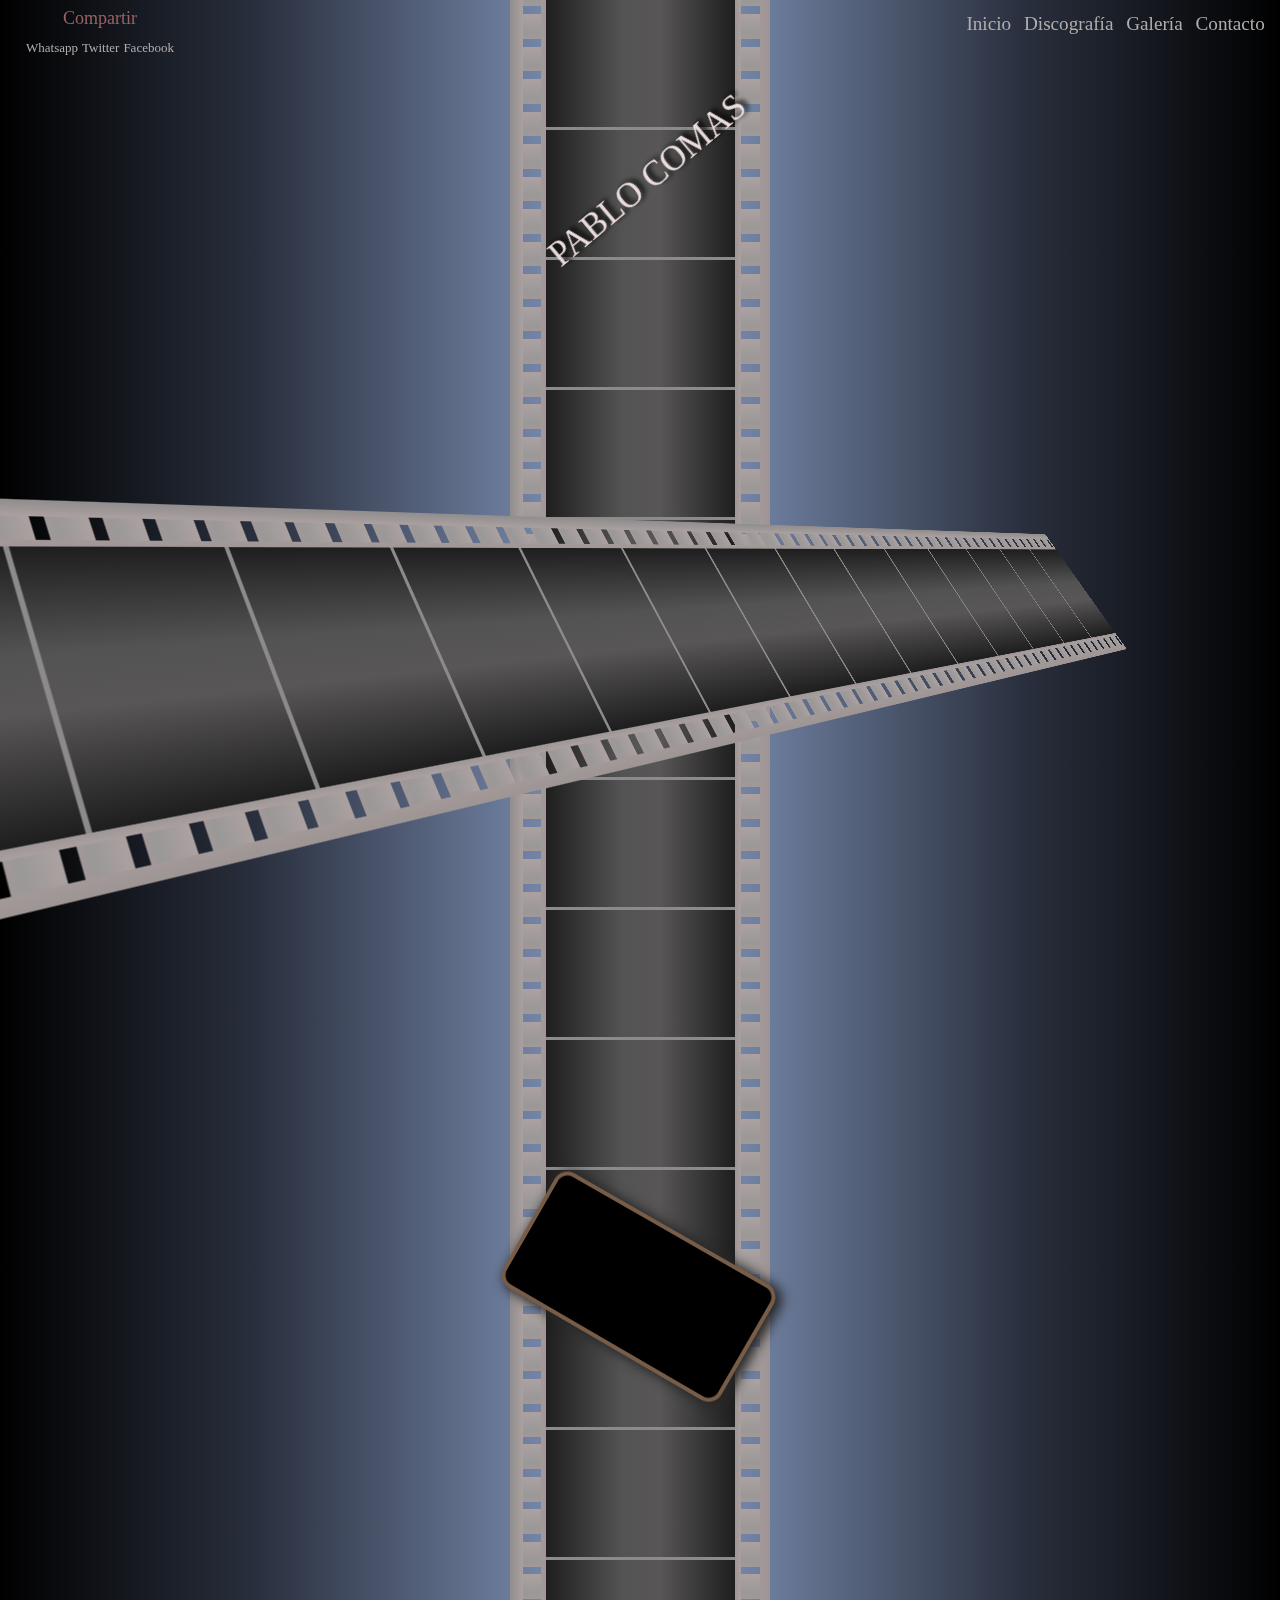
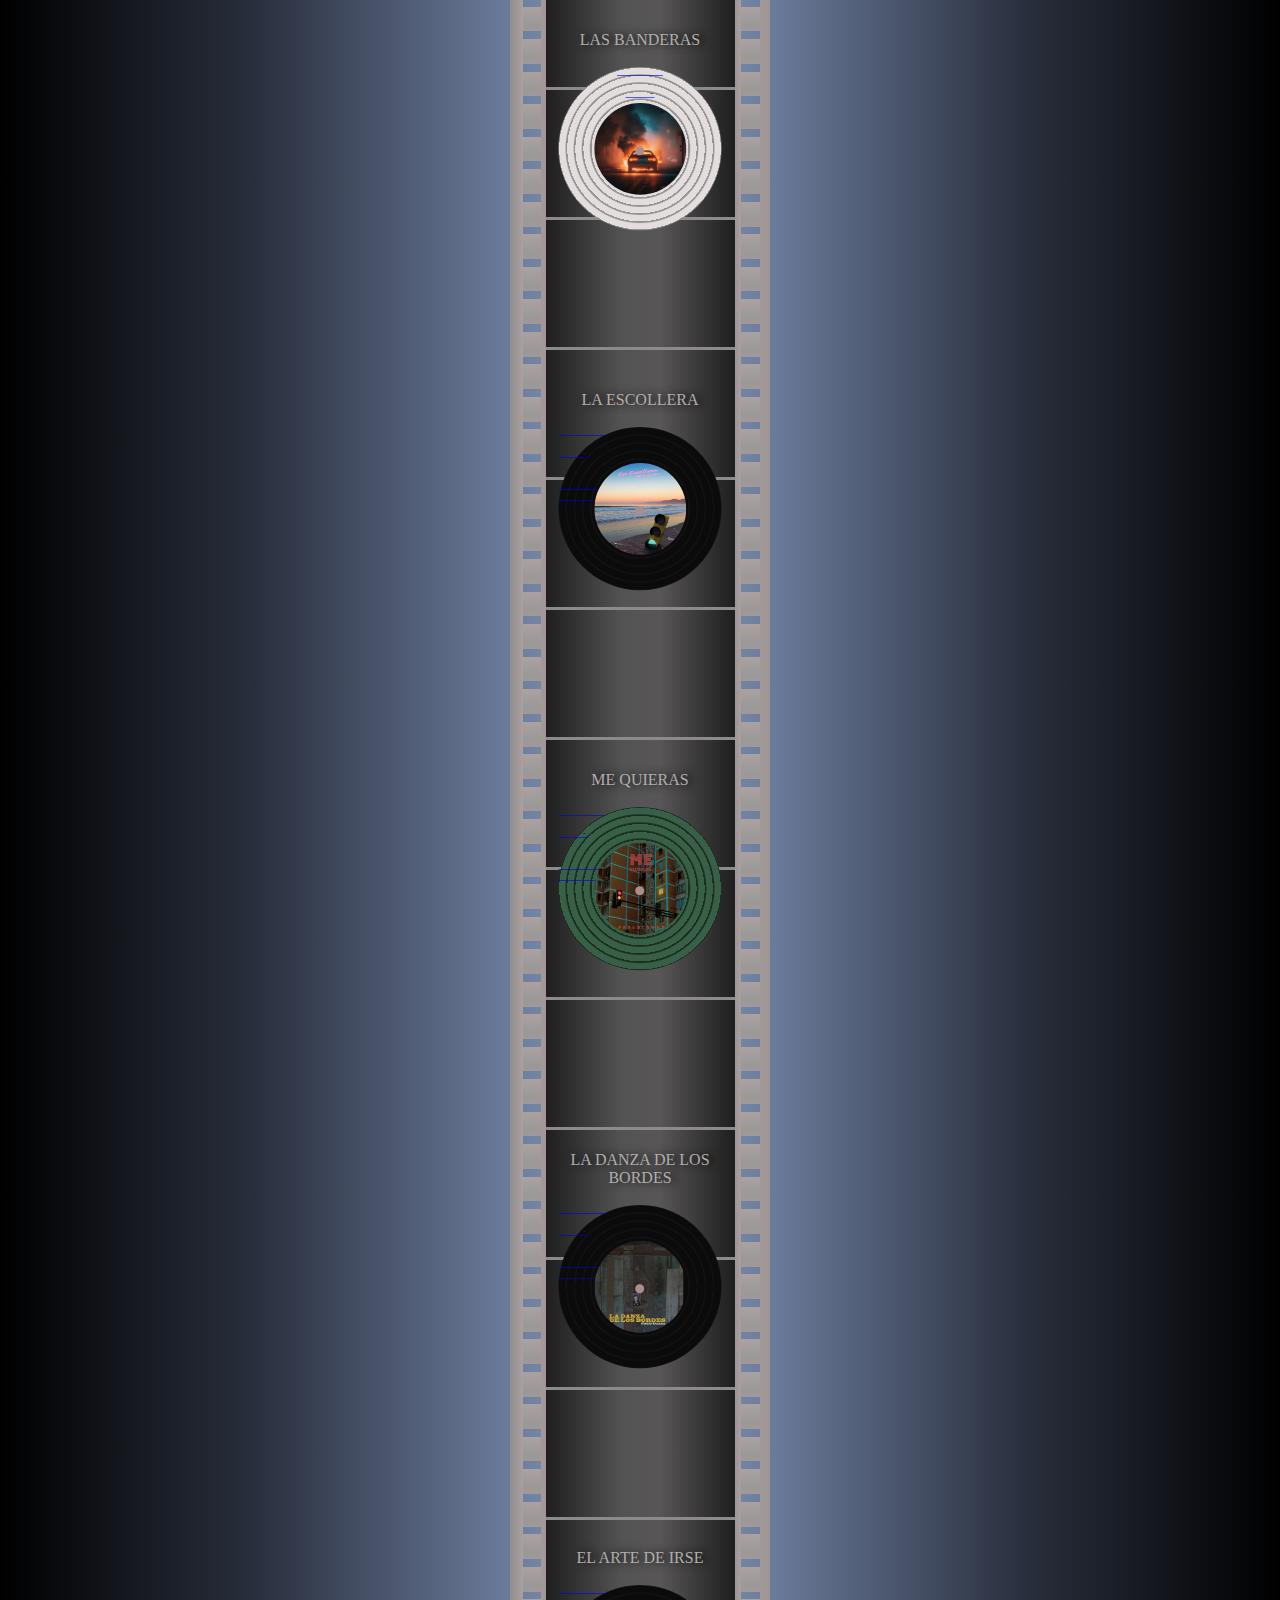
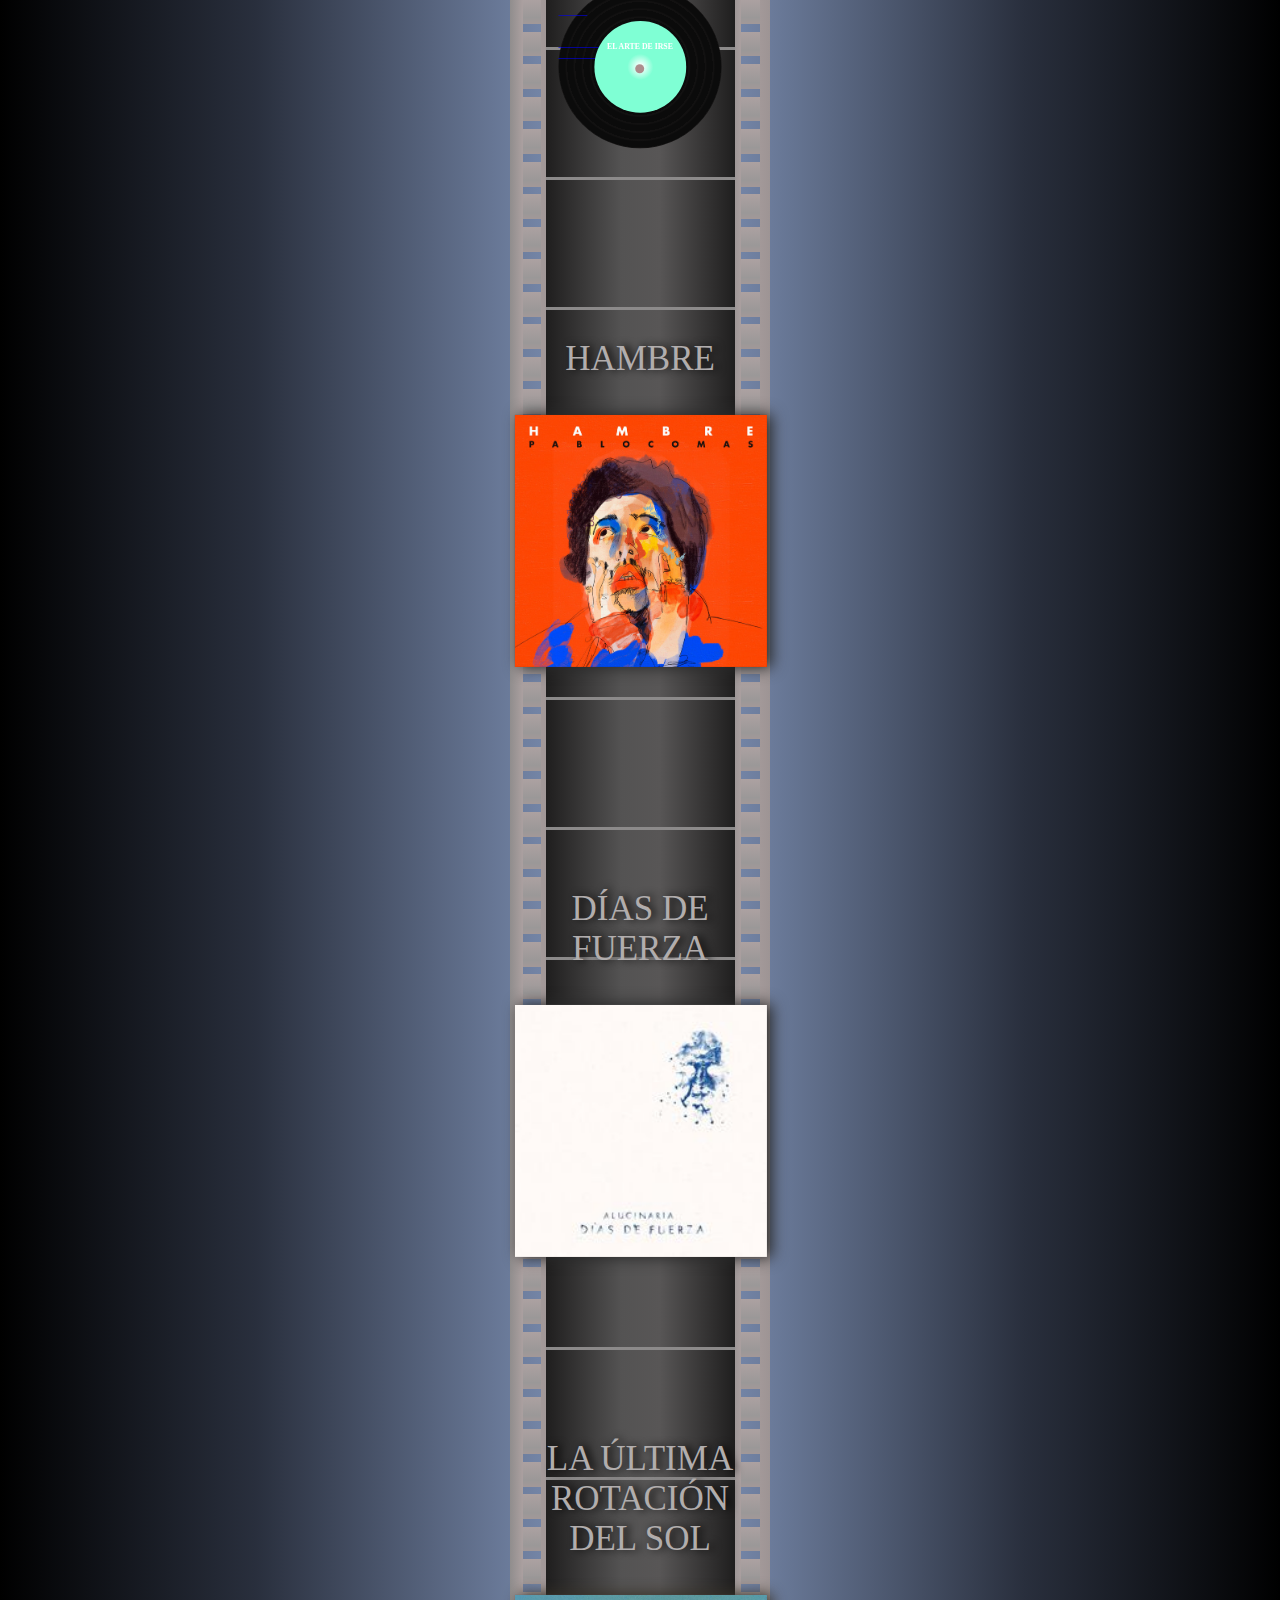
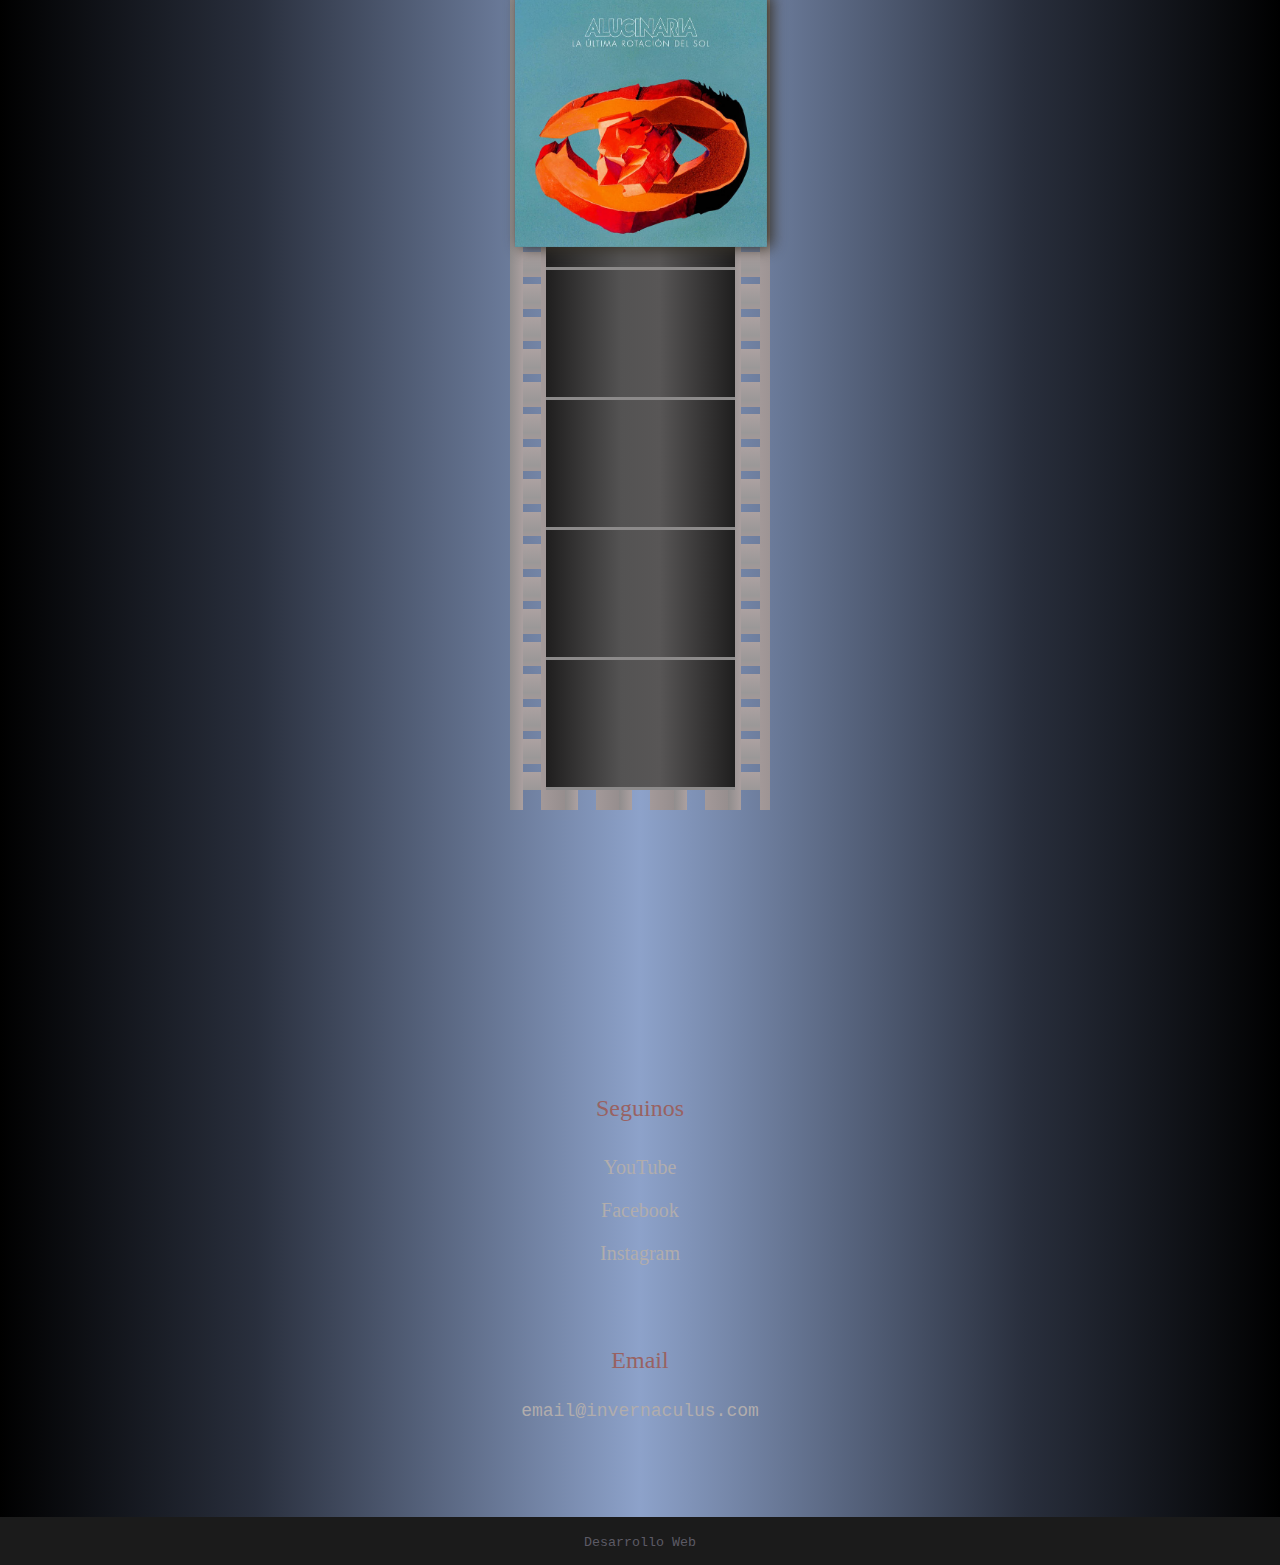
==== commit 8b460f42: "Add files via upload" ====
--- a/index.html
+++ b/index.html
@@ -50,28 +50,185 @@
 
 
 
-<section id="home" class="home">
+<section id="home" class="home-section">
   
     
   <h1 class="home-h1">PABLO COMAS</h1>
-  
-  
+  <div class="cara-home"></div>
+
+<div class="galeria rotar">
+
+  <div id="galery-container" class="galery-container">
+     <div id="galery" class="galery">
+  
+      
+      <div class="foto">
+        <div class="capa-agujeros"></div>
+         
+        
+        <div class="imagen"></div>
+      </div>
+
+         
+
+      <div class="foto">
+        <div class="capa-agujeros"></div>
+                 
+        
+        <div class="imagen"></div>
+      </div>
+       
+         
+
+
+      <div class="foto">
+        <div class="capa-agujeros"></div>
+         
+        
+        <div class="imagen"></div>
+      </div>
+
+         
+
+      <div class="foto">
+        <div class="capa-agujeros"></div>
+                 
+        
+        <div class="imagen"></div>
+      </div>
+       
+         
+
+
+      <div class="foto">
+        <div class="capa-agujeros"></div>
+         
+        
+        <div class="imagen"></div>
+      </div>
+
+         
+
+      <div class="foto">
+        <div class="capa-agujeros"></div>
+                 
+        
+        <div class="imagen"></div>
+      </div>
+       
+         
+
+
+      <div class="foto">
+        <div class="capa-agujeros"></div>
+         
+        
+        <div class="imagen"></div>
+      </div>
+
+         
+
+      <div class="foto">
+        <div class="capa-agujeros"></div>
+                 
+        
+        <div class="imagen"></div>
+      </div>
+       
+         
+
+
+      <div class="foto">
+        <div class="capa-agujeros"></div>
+         
+        
+        <div class="imagen"></div>
+      </div>
+
+         
+
+      <div class="foto">
+        <div class="capa-agujeros"></div>
+                 
+        
+        <div class="imagen"></div>
+      </div>
+       
+      <div class="foto">
+        <div class="capa-agujeros"></div>
+         
+        
+        <div class="imagen"></div>
+      </div>
+
+         
+
+      <div class="foto">
+        <div class="capa-agujeros"></div>
+                 
+        
+        <div class="imagen"></div>
+      </div>
+       
+         
+      <div class="foto">
+        <div class="capa-agujeros"></div>
+         
+        
+        <div class="imagen"></div>
+      </div>
+
+         
+
+      <div class="foto">
+        <div class="capa-agujeros"></div>
+                 
+        
+        <div class="imagen"></div>
+      </div>
+       
+         
+
+
+      <div class="foto">
+        <div class="capa-agujeros"></div>
+         
+        
+        <div class="imagen"></div>
+      </div>
+
+         
+
+      <div class="foto">
+        <div class="capa-agujeros"></div>
+                 
+        
+        <div class="imagen"></div>
+      </div>
+       
+         
+
+
+
+
+         
+
+
+      <div class="foto">
+        <div class="capa-agujeros"></div>
+         
+        
+        <div class="imagen"></div>
+      </div>
+   </div>
+  </div>
+</div>
 </section>
 
 
-  <br>
-  <br>
-
-
-  <div class="compartir">
-    <h4>Compartir</h4>
-    <a class="whatsapp redes" href="https://api.whatsapp.com/send?text=[text]">Whatsapp</a>
-    <a class="twitter redes" href="https://twitter.com/intent/tweet?text=[text]&url=[url]&hashtags=[hashtag]">Twitter</a>              
-    <a class="facebook redes" href="https://www.facebook.com/sharer/sharer.php?u=[url]">Facebook</a>
-
-  <!--<a class="linkedin redes" href="https://www.linkedin.com/sharing/share-offsite/?url=[url]">Linkedin</a>
--->
-</div>
+  
+
+
 <!--<div class="video-single-container">
     <div class="video-container-total absolute">
         <div class="video-container">
@@ -92,6 +249,20 @@
 
      </div>
    </div>
+</div>
+<br>
+<br>
+<br>
+
+
+<div class="compartir">
+  <h4>Compartir</h4>
+  <a class="whatsapp redes" href="https://api.whatsapp.com/send?text=[text]">Whatsapp</a>
+  <a class="twitter redes" href="https://twitter.com/intent/tweet?text=[text]&url=[url]&hashtags=[hashtag]">Twitter</a>              
+  <a class="facebook redes" href="https://www.facebook.com/sharer/sharer.php?u=[url]">Facebook</a>
+
+<!--<a class="linkedin redes" href="https://www.linkedin.com/sharing/share-offsite/?url=[url]">Linkedin</a>
+-->
 </div>
 
 <!-------------ANIMACIÓN "PRENDE Y APAGA"------
@@ -182,7 +353,7 @@
    
     <div class="container-circle">
      <div id="disco-inclinado" class="disco-inclinado">
-      <a href="singles/la_escollera.html"> <div id="disc-insecta" class="disc-translate-insecta">
+      <a href="singles/la_escollera.html"><div id="disc-insecta" class="disc-translate-insecta">
             <div class="agujero"></div>
         
              <pre>        
@@ -198,7 +369,7 @@
             </div>-->
 
             
-            <div class="etiquetas-todas etiquetas-singles etiqueta-la-escollera"><!--HAMBRE--></div>
+            <div class="etiquetas-todas etiquetas-singles etiqueta-la-escollera"></div>
 
            </div></a>
          </div>  
@@ -653,7 +824,7 @@
           <div id="foto1" class="foto">
               <div class="capa-agujeros"></div>
              
-              <div class="transp-foto"></div>
+              <div></div>
                <img src="assets/foto_grupal1.jpg" alt="">
              
           </div> 
@@ -828,7 +999,7 @@
        
       <div class="transp-foto"></div>
       <div class="imagen">
-        
+      
       </div>
     </div>
     <div class="foto">
@@ -864,6 +1035,72 @@
      
     </div>
   </div>
+  <div class="foto">
+    <div class="capa-agujeros"></div>
+     
+    <div class="transp-foto"></div>
+    <div class="imagen"></div>
+  </div>
+  <div class="foto">
+    <div class="capa-agujeros"></div>
+   
+    <div class="transp-foto"></div>
+     <div class="imagen"></div>
+   
+</div> 
+<div class="foto">
+  <div class="capa-agujeros"></div>
+   
+  <div class="transp-foto"></div>
+  <div class="imagen"></div>
+</div>
+<div class="foto">
+  <div class="capa-agujeros"></div>
+   
+  <div class="transp-foto"></div>
+  <div class="imagen"></div>
+</div>
+<div class="foto">
+  <div class="capa-agujeros"></div>
+   
+  <div class="transp-foto"></div>
+  <div class="imagen">
+   
+  </div>
+</div>
+<div class="foto">
+  <div class="capa-agujeros"></div>
+   
+  <div class="transp-foto"></div>
+  <div class="imagen"></div>
+</div>
+<div class="foto">
+  <div class="capa-agujeros"></div>
+ 
+  <div class="transp-foto"></div>
+   <div class="imagen"></div>
+ 
+</div> 
+<div class="foto">
+<div class="capa-agujeros"></div>
+ 
+<div class="transp-foto"></div>
+<div class="imagen"></div>
+</div>
+<div class="foto">
+<div class="capa-agujeros"></div>
+ 
+<div class="transp-foto"></div>
+<div class="imagen"></div>
+</div>
+<div class="foto">
+<div class="capa-agujeros"></div>
+ 
+<div class="transp-foto"></div>
+<div class="imagen">
+ 
+</div>
+</div>
   <div class="foto">
     <div class="capa-agujeros"></div>
      
--- a/styles/base.css
+++ b/styles/base.css
@@ -126,8 +126,11 @@
         margin-right: auto;
         text-align: center;
         height: 60px;
-        margin-top: 60px;
+        margin-top: 200px;
         padding-top: 10px;
+        position: relative;
+        z-index: 2;
+        transform: rotate(-40deg);
        
       }
      
--- a/styles/estilos.css
+++ b/styles/estilos.css
@@ -119,7 +119,7 @@
   .body-home{
       margin: 0;
        padding: 0;  
-       
+       overflow-x: hidden;
         /*
        
        
@@ -140,9 +140,12 @@
      background: linear-gradient(90deg, rgb(49, 49, 48) 0%, rgb(129, 131, 169) 30%, rgb(85, 83, 83) 100%);
       
      background: linear-gradient(90deg, rgb(13, 13, 31) 0%, rgb(128, 27, 64) 25%, rgb(168, 143, 153) 50%, rgb(128, 27, 64) 75%,rgb(13, 13, 31) 100%);
-     background: linear-gradient(90deg, rgb(13, 13, 31) 0%, rgb(64, 82, 121) 20%, rgb(122, 139, 174) 50%, rgb(64, 82, 121) 80%, rgb(13, 13, 31) 100%);
-     
-   
+     background: linear-gradient(210deg, rgb(39, 38, 38) 0, rgb(6, 40, 38) 40%, #0e4648 60%, rgb(74, 71, 71) 80%, black 100%);
+
+     background: linear-gradient(90deg, rgb(13, 13, 31) 0%, rgb(64, 82, 121) 20%, rgb(141, 162, 202) 50%, rgb(64, 82, 121) 80%, rgb(13, 13, 31) 100%);
+     background: linear-gradient(90deg, black 0%, rgb(41, 47, 61) 20%, rgb(141, 162, 202) 50%, rgb(41, 47, 61) 80%, black 100%);
+ 
+    
       }
   
   
@@ -155,7 +158,19 @@
   
   
   
-  
+  .cara-home{
+    width: 300px;
+    height: 450px;
+  
+    position: relative;
+    top: 55px;
+    margin-left: auto;
+    margin-right: auto;
+    background-image: url("../assets/cara_home.png");
+    background-size: 210%;
+    background-position: -150px -117px;
+    z-index:1;
+  }
   
   
     /* ********** HeroImage ********** */
@@ -2033,7 +2048,7 @@
         height: 280px;
          background: repeating-linear-gradient(90deg, rgb(51, 52, 52) 0%, rgb(31, 31, 31) 5%, transparent 5%, transparent 12%, rgb(31, 31, 31) 12%, rgb(31, 31, 31) 21%);
       
-        background: repeating-linear-gradient(90deg, rgb(158, 113, 113) 0%, rgb(158, 113, 113) 5%, transparent 5%, transparent 12%, rgb(158, 113, 113) 12%, rgb(158, 113, 113) 21%);
+        background: repeating-linear-gradient(90deg, rgb(144, 141, 141) 0%, rgb(171, 160, 160) 5%, transparent 5%, transparent 12%, rgb(163, 153, 153) 12%, rgb(150, 142, 142) 21%);
       
         
       
@@ -2050,7 +2065,7 @@
       
           background: repeating-linear-gradient(rgb(161, 218, 191) 0%, rgb(161, 218, 191) 5%, transparent 5%, transparent 11%, rgb(161, 218, 191) 11%, rgb(161, 218, 191) 25%); 
       
-          background: repeating-linear-gradient(rgb(158, 113, 113) 0%, rgb(172, 108, 108) 5%, transparent 5%, transparent 11%, rgb(172, 127, 127) 11%, rgb(158, 113, 113) 25%); 
+          background: repeating-linear-gradient(rgb(154, 152, 152) 0%, rgb(162, 152, 152) 5%, transparent 5%, transparent 11%, rgb(172, 161, 161) 11%, rgb(155, 152, 152) 25%); 
       
       
         
@@ -2071,10 +2086,10 @@
        background-color: rgb(161, 218, 191);
        
        background-color: rgb(41, 40, 40);
-       background: linear-gradient(90deg, rgb(74, 29, 29) 0%, rgb(124, 91, 91) 40%, rgb(124, 91, 91) 60%, rgb(74, 29, 29) 100%); 
+       background: linear-gradient(90deg, rgb(31, 30, 30) 0%, rgb(84, 83, 83) 40%, rgb(88, 86, 86) 60%, rgb(31, 30, 30) 100%); 
      
        filter: sepia(0);
-       border-bottom: solid rgb(158, 113, 113) 3px;
+       border-bottom: solid rgb(140, 138, 138) 3px;
       
       
       }
@@ -2471,11 +2486,11 @@
     }
     50%{
      
-        transform: scale(0.63) perspective(1000px) rotateY(40deg) translateX(200px);
+        transform: scale(0.6) perspective(1000px) rotateY(40deg) translateX(200px);
     }
     80%{
      
-        transform: scale(0.5) perspective(1000px) translateX(150px) translateY(320px) rotatez(0deg);
+        transform: scale(0.5) perspective(1000px) translateX(70px) translateY(320px) rotatez(0deg);
     }
     98%{
      
@@ -3026,7 +3041,20 @@
   
   
   /*--------------SECTIONS------------*/
-    
+  
+  .home-section{
+    
+    width: 100%;
+    height: 1000px;
+    overflow: hidden;
+    }
+    @media screen and (min-width: 1024px) {
+    .home-section{
+      padding-top: 150px;
+    }
+  }
+  
+  /* 
   .video-en-las-sombras{
   
     width: 280px;
@@ -3034,7 +3062,7 @@
     margin-left: auto;
   margin-right: auto;
   }
-  /*
+  
   .music{
   
     width: 290px;
@@ -3054,7 +3082,7 @@
   /*-------SECTION MUSIC---------*/
   
   .sections-container-total{
-    margin-top: 700px;
+    margin-top: 350px;
     margin-bottom: 140px;
    
     padding-top: 0px;
@@ -3075,9 +3103,13 @@
 
   /*---------------GALERY----------------------------*/
   
+
+
+
   .galeria{
     position: absolute;
-    top: 630px;
+    /*top: 630px;*/
+    top: -50px;
     width: 100%;
     height: auto;
 
@@ -3085,7 +3117,16 @@
  z-index: -1;
   
   }
-  
+
+  .rotar{
+    position: relative;
+    transform: perspective(1000px) rotateZ(85deg) rotateX(50deg) rotateY(-30deg);
+    margin-top: -1181px;
+    margin-left: 500px;
+    width: 400px;
+  z-index: 1;
+  }
+
 
 .video-single-container{
   width: 260px;
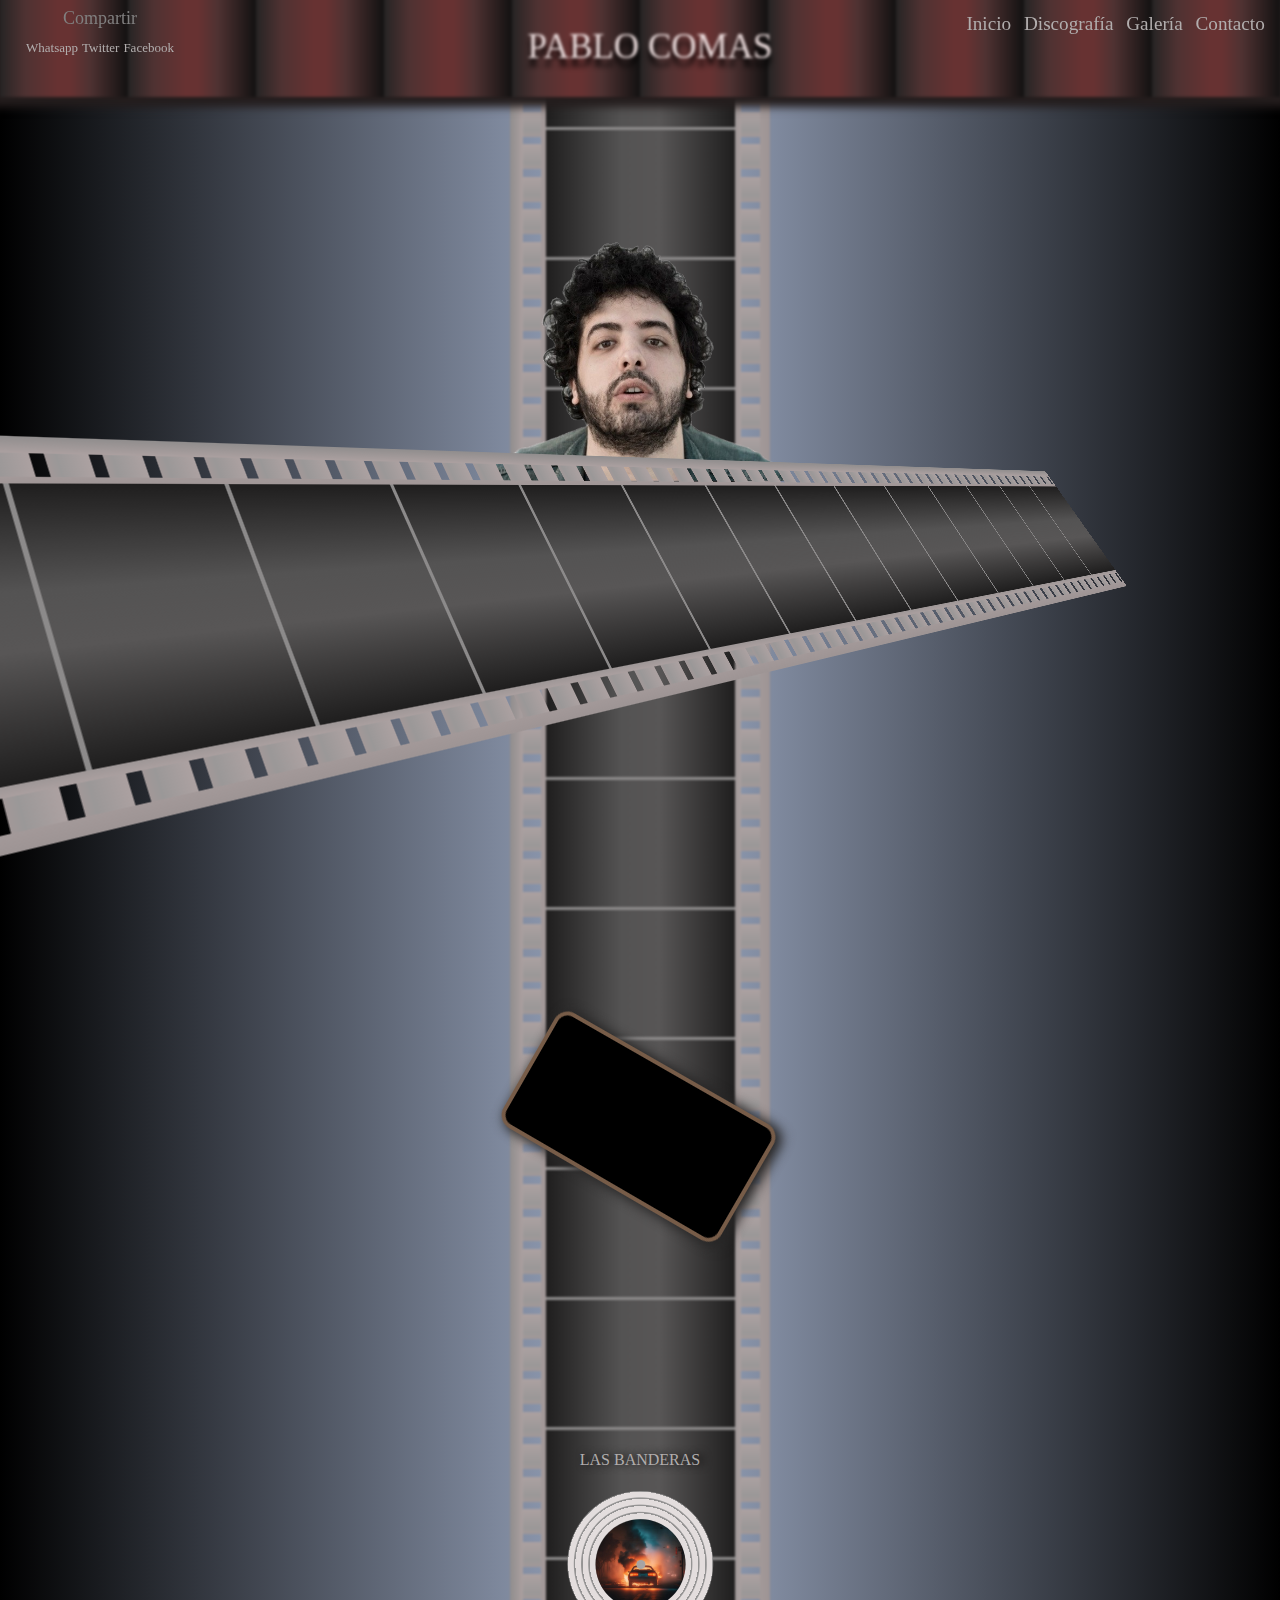
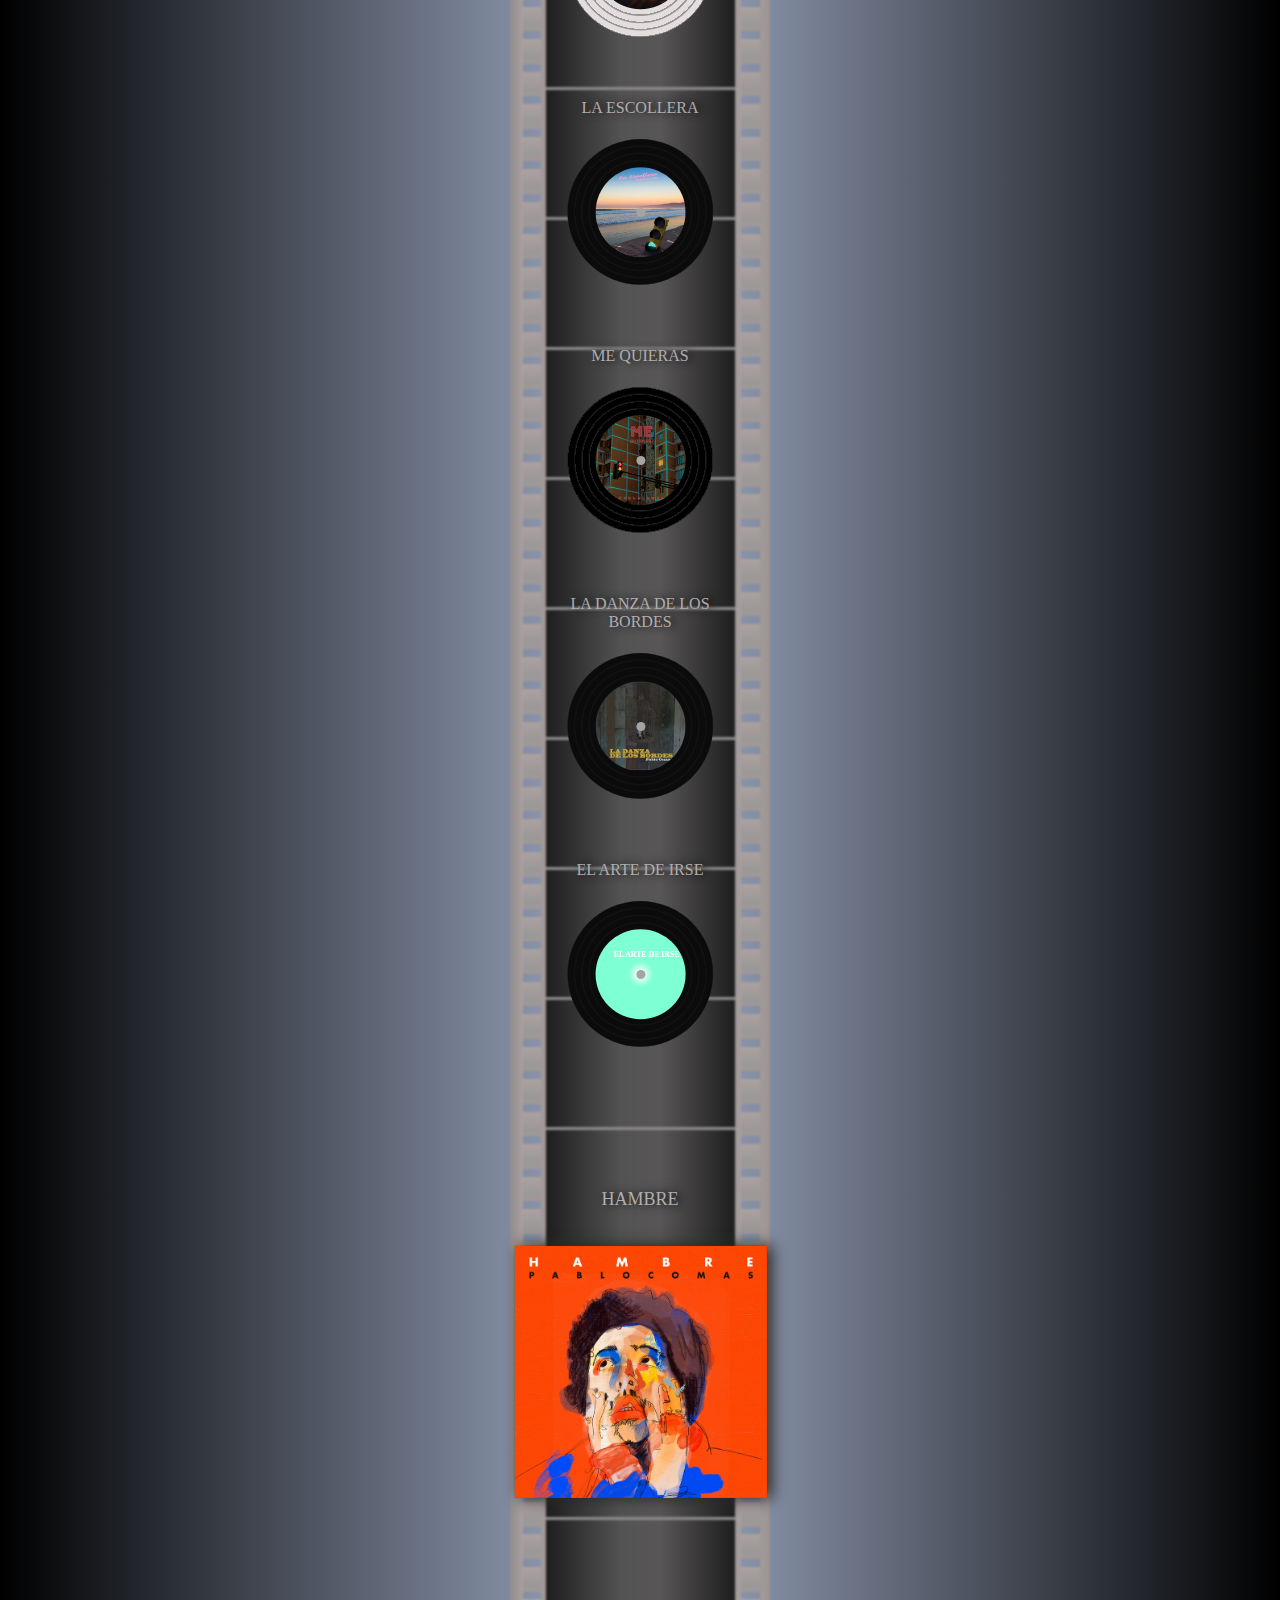
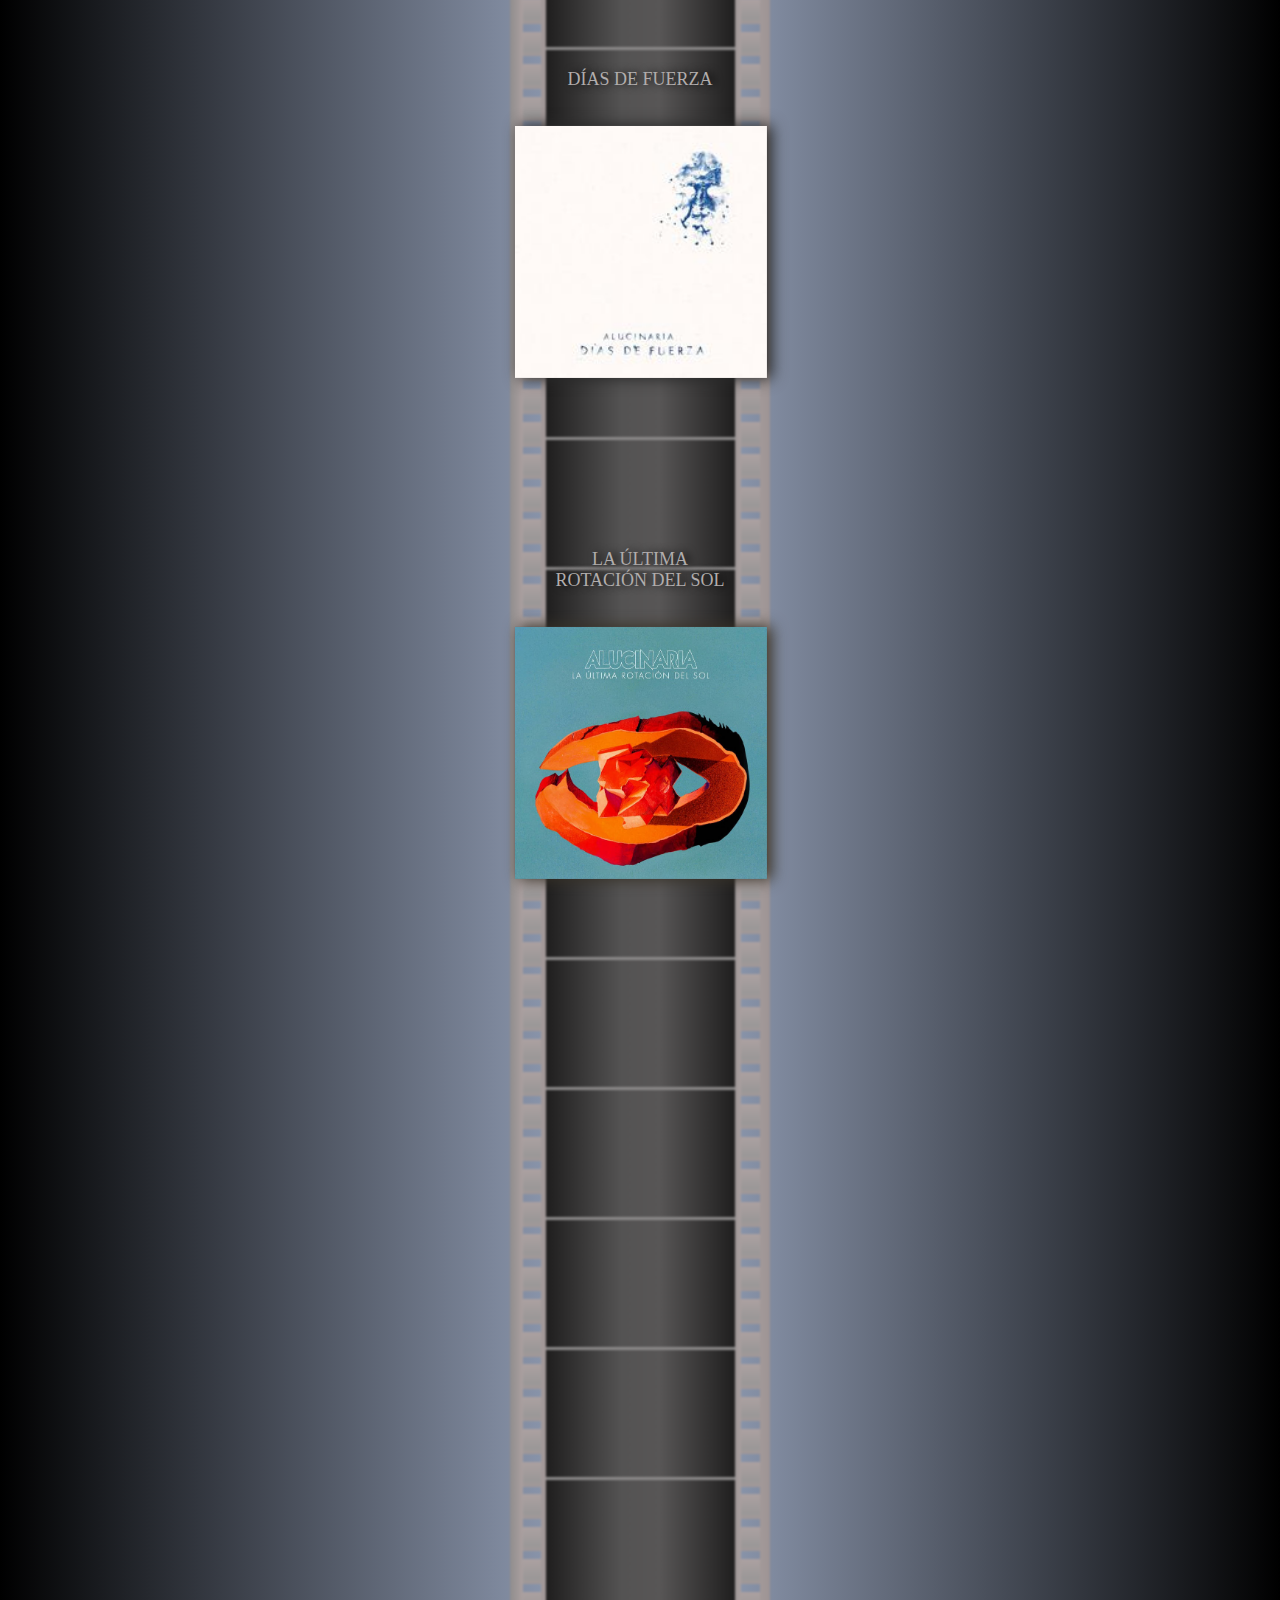
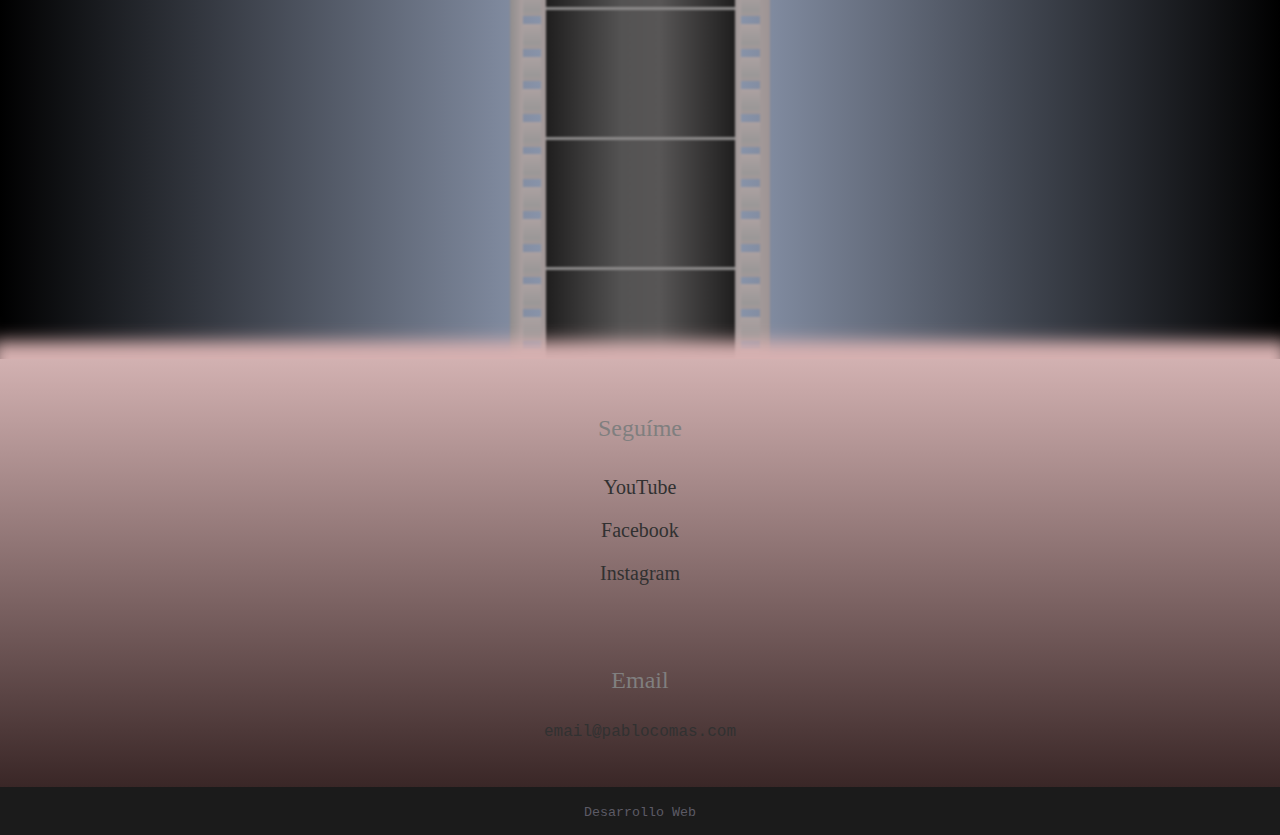
==== commit eee6d61b: "Add files via upload" ====
--- a/index.html
+++ b/index.html
@@ -54,9 +54,10 @@
   
     
   <h1 class="home-h1">PABLO COMAS</h1>
+  
   <div class="cara-home"></div>
 
-<div class="galeria rotar">
+<div class="galeria no-filter rotar">
 
   <div id="galery-container" class="galery-container">
      <div id="galery" class="galery">
@@ -300,28 +301,22 @@
 
 <div class="sections-container-total">
 
-
+ 
 
 
 
      <!---............LAS BANDERAS...........-->
-<h3 class="album-name text-shadow chico">LAS BANDERAS</h3>
+<h3  id="discography" class="album-name text-shadow chico">LAS BANDERAS</h3>
   <div id="rotate-insecta">
   
-   <div id="disc-las-banderas-container" class="disc-container-total margin-bottom disc-chico">
+   <div id="disc-las-banderas-container" class="disc-container-total disc-chico">
    
     <div id="las-banderas" class="container-circle">
      <div id="disco-inclinado" class="disco-inclinado">
       <a href="singles/las_banderas.html"><div id="disc-insecta" class="disc-translate-insecta disc-las-banderas">
             <div class="agujero"></div>
         
-             <pre>        
-
-    -
-
-
-          
-             </pre>
+       
           <!--   <div class="tapa-foto">
               <img src="assets/hambre.jpg">
               
@@ -341,7 +336,7 @@
 
    </div>
    
-</div>
+
 
 
 
@@ -356,13 +351,7 @@
       <a href="singles/la_escollera.html"><div id="disc-insecta" class="disc-translate-insecta">
             <div class="agujero"></div>
         
-             <pre>        
-
-    -
-
-
-          
-             </pre>
+       
           <!--   <div class="tapa-foto">
               <img src="assets/hambre.jpg">
               
@@ -382,7 +371,7 @@
 
    </div>
    
-</div>
+
 
 <!----------ME QUIERAS...........-->
 <h3 class="album-name text-shadow chico">ME QUIERAS</h3>
@@ -396,13 +385,7 @@
       <a href="singles/me_quieras.html"><div id="disc-insecta" class="disc-translate-insecta disc-me-quieras">
             <div class="agujero"></div>
         
-             <pre>        
-
-    -
-
-
-          
-             </pre>
+       
           <!--   <div class="tapa-foto">
               <img src="assets/hambre.jpg">
               
@@ -422,7 +405,7 @@
 
    </div>
    
-</div>
+
 
 
 
@@ -440,13 +423,7 @@
       <a href="singles/la_danza_de_los_bordes.html"> <div id="disc-insecta" class="disc-translate-insecta">
             <div class="agujero"></div>
         
-             <pre>        
-
-    -
-
-
-          
-             </pre>
+       
           <!--   <div class="tapa-foto">
               <img src="assets/hambre.jpg">
               
@@ -466,7 +443,7 @@
 
    </div>
    
-</div>
+
 
 
 
@@ -518,13 +495,7 @@
       <a href="singles/el_arte_de_irse.html"><div id="disc-insecta" class="disc-translate-insecta">
             <div class="agujero"></div>
         
-             <pre>        
-
-    -
-
-
-          
-             </pre>
+       
           <!--   <div class="tapa-foto">
               <img src="assets/hambre.jpg">
               
@@ -532,7 +503,6 @@
 
             
             <div class="etiquetas-todas etiquetas-singles etiqueta-el-arte-de-irse">EL ARTE DE IRSE</div>
-
            </div></a>
          </div>  
   
@@ -552,10 +522,12 @@
 
 
 
-
 <!--------------DISCOGRAFÍA------------------------------>
 
-    <div id="discography" class="discography-container">
+<div class="humo-h1"></div>
+
+
+    <div class="discography-container">
                 
       
       <!---------------HAMBRE------------>
@@ -599,7 +571,7 @@
       </article>
 
 
-  <div id="rotate-insecta">
+    <div id="rotate-insecta">
       <div id="disc-insecta-container" class="disc-container-total">
         <div class="container-circle">
          <div id="disco-inclinado" class="disco-inclinado">
@@ -914,296 +886,360 @@
   <div id="galery-container" class="galery-container">
        <div id="galery" class="galery">
   
-      
-      <div class="foto">
-        <div class="capa-agujeros"></div>
-         
-        <div class="transp-foto"></div>
-        <div class="imagen"></div>
-      </div>
-      <div class="foto">
-        <div class="capa-agujeros"></div>
-         
-        <div class="transp-foto"></div>
-        <div class="imagen"></div>
-      </div>
-      <div class="foto">
-        <div class="capa-agujeros"></div>
-         
-        <div class="transp-foto"></div>
-        <div class="imagen"></div>
-      </div>
-      
-      <div class="foto">
-        <div class="capa-agujeros"></div>
-         
-        <div class="transp-foto"></div>
-        <div class="imagen"></div>
-      </div>
-      <div class="foto">
-        <div class="capa-agujeros"></div>
-       
-        <div class="transp-foto"></div>
-         <div class="imagen"></div>
-       
-    </div> 
-    <div class="foto">
-      <div class="capa-agujeros"></div>
-       
-      <div class="transp-foto"></div>
-      <div class="imagen"></div>
-    </div>
-    <div class="foto">
-      <div class="capa-agujeros"></div>
-       
-      <div class="transp-foto"></div>
-      <div class="imagen"></div>
-    </div>
-    <div class="foto">
-      <div class="capa-agujeros"></div>
-       
-      <div class="transp-foto"></div>
-      <div class="imagen">
-       
-      </div>
-    </div>
-    <div class="foto">
-      <div class="capa-agujeros"></div>
-       
-      <div class="transp-foto"></div>
-      <div class="imagen"></div>
-    </div>
-    <div class="foto">
-      <div class="capa-agujeros"></div>
-       
-      <div class="transp-foto"></div>
-      <div class="imagen"></div>
-    </div>
-    <div class="foto">
-      <div class="capa-agujeros"></div>
-       
-      <div class="transp-foto"></div>
-      <div class="imagen"></div>
-    </div>
-    <div class="foto">
-      <div class="capa-agujeros"></div>
-       
-      <div class="transp-foto"></div>
-      <div class="imagen">
-       
-      </div>
-    </div>
     
-    <div class="foto">
-      <div class="capa-agujeros"></div>
-       
-      <div class="transp-foto"></div>
-      <div class="imagen">
-      
-      </div>
-    </div>
-    <div class="foto">
-      <div class="capa-agujeros"></div>
-       
-      <div class="transp-foto"></div>
-      <div class="imagen"></div>
-    </div>
-    <div class="foto">
-      <div class="capa-agujeros"></div>
-     
-      <div class="transp-foto"></div>
-       <div class="imagen"></div>
-     
-  </div> 
-  <div class="foto">
-    <div class="capa-agujeros"></div>
-     
-    <div class="transp-foto"></div>
-    <div class="imagen"></div>
-  </div>
-  <div class="foto">
-    <div class="capa-agujeros"></div>
-     
-    <div class="transp-foto"></div>
-    <div class="imagen"></div>
-  </div>
-  <div class="foto">
-    <div class="capa-agujeros"></div>
-     
-    <div class="transp-foto"></div>
-    <div class="imagen">
-     
-    </div>
-  </div>
-  <div class="foto">
-    <div class="capa-agujeros"></div>
-     
-    <div class="transp-foto"></div>
-    <div class="imagen"></div>
-  </div>
-  <div class="foto">
-    <div class="capa-agujeros"></div>
-   
-    <div class="transp-foto"></div>
-     <div class="imagen"></div>
-   
-</div> 
-<div class="foto">
-  <div class="capa-agujeros"></div>
-   
-  <div class="transp-foto"></div>
-  <div class="imagen"></div>
-</div>
-<div class="foto">
-  <div class="capa-agujeros"></div>
-   
-  <div class="transp-foto"></div>
-  <div class="imagen"></div>
-</div>
-<div class="foto">
-  <div class="capa-agujeros"></div>
-   
-  <div class="transp-foto"></div>
-  <div class="imagen">
-   
-  </div>
-</div>
-<div class="foto">
-  <div class="capa-agujeros"></div>
-   
-  <div class="transp-foto"></div>
-  <div class="imagen"></div>
-</div>
-<div class="foto">
-  <div class="capa-agujeros"></div>
- 
-  <div class="transp-foto"></div>
-   <div class="imagen"></div>
- 
-</div> 
-<div class="foto">
-<div class="capa-agujeros"></div>
- 
-<div class="transp-foto"></div>
-<div class="imagen"></div>
-</div>
-<div class="foto">
-<div class="capa-agujeros"></div>
- 
-<div class="transp-foto"></div>
-<div class="imagen"></div>
-</div>
-<div class="foto">
-<div class="capa-agujeros"></div>
- 
-<div class="transp-foto"></div>
-<div class="imagen">
- 
-</div>
-</div>
-  <div class="foto">
-    <div class="capa-agujeros"></div>
-     
-    <div class="transp-foto"></div>
-    <div class="imagen"></div>
-  </div>
-  <div class="foto">
-    <div class="capa-agujeros"></div>
-     
-    <div class="transp-foto"></div>
-    <div class="imagen"></div>
-  </div>
-  <div class="foto">
-    <div class="capa-agujeros"></div>
-     
-    <div class="transp-foto"></div>
-    <div class="imagen"></div>
-  </div>
-  <div class="foto">
-    <div class="capa-agujeros"></div>
-     
-    <div class="transp-foto"></div>
-    <div class="imagen">
-      
-    </div>
-  </div>
-  <div class="foto">
-    <div class="capa-agujeros"></div>
-     
-    <div class="transp-foto"></div>
-    <div class="imagen"></div>
-  </div>
- 
-  <div class="foto">
-    <div class="capa-agujeros"></div>
-     
-    <div class="transp-foto"></div>
-    <div class="imagen">
-     
-    </div>
-  </div>
-    <div class="foto">
-      <div class="capa-agujeros"></div>
-       
-      <div class="transp-foto"></div>
-      <div class="imagen">
-       
-      </div>
-    </div>
-            <div class="foto">
-                <div class="capa-agujeros"></div>
-               
-                <div class="transp-foto"></div>
-                 <div class="imagen"></div>
-               
-            </div> 
-            <div class="foto">
-              <div class="capa-agujeros"></div>
-               
-              <div class="transp-foto"></div>
-              <div class="imagen"></div>
-            </div>
-            <div class="foto">
-              <div class="capa-agujeros"></div>
-               
-              <div class="transp-foto"></div>
-              <div class="imagen"></div>
-            </div>
-            <div class="foto">
-              <div class="capa-agujeros"></div>
-               
-              <div class="transp-foto"></div>
-              <div class="imagen">
-               
-              </div>
-            </div>
-            <div class="foto">
-              <div class="capa-agujeros"></div>
-               
-              <div class="transp-foto"></div>
-              <div class="imagen"></div>
-            </div>
-            <div class="foto">
-              <div class="capa-agujeros"></div>
-               
-              <div class="transp-foto"></div>
-              <div class="imagen"></div>
-            </div>
-            <div class="foto">
-              <div class="capa-agujeros"></div>
-               
-              <div class="transp-foto"></div>
-              <div class="imagen"></div>
-            </div>
+        <div class="foto">
+          <div class="capa-agujeros"></div>
+           
+          
+          <div class="imagen"></div>
+        </div>
+  
+           
+  
+        <div class="foto">
+          <div class="capa-agujeros"></div>
+                   
+          
+          <div class="imagen"></div>
+        </div>
+         
+           
+  
+  
+        <div class="foto">
+          <div class="capa-agujeros"></div>
+           
+          
+          <div class="imagen"></div>
+        </div>
+  
+           
+  
+        <div class="foto">
+          <div class="capa-agujeros"></div>
+                   
+          
+          <div class="imagen"></div>
+        </div>
+         
+           
+  
+  
+        <div class="foto">
+          <div class="capa-agujeros"></div>
+           
+          
+          <div class="imagen"></div>
+        </div>
+  
+           
+  
+        <div class="foto">
+          <div class="capa-agujeros"></div>
+                   
+          
+          <div class="imagen"></div>
+        </div>
+         
+        <div class="foto">
+          <div class="capa-agujeros"></div>
+           
+          
+          <div class="imagen"></div>
+        </div>
+  
+           
+  
+        <div class="foto">
+          <div class="capa-agujeros"></div>
+                   
+          
+          <div class="imagen"></div>
+        </div>
+         
+           
+        <div class="foto">
+          <div class="capa-agujeros"></div>
+           
+          
+          <div class="imagen"></div>
+        </div>
+  
+           
+  
+        <div class="foto">
+          <div class="capa-agujeros"></div>
+                   
+          
+          <div class="imagen"></div>
+        </div>
+         
+           
+  
+  
+        <div class="foto">
+          <div class="capa-agujeros"></div>
+           
+          
+          <div class="imagen"></div>
+        </div>
+  
+           
+  
+        <div class="foto">
+          <div class="capa-agujeros"></div>
+                   
+          
+          <div class="imagen"></div>
+        </div>
+       
+      <div class="foto">
+        <div class="capa-agujeros"></div>
+         
+        
+        <div class="imagen"></div>
+      </div>
+
+         
+
+      <div class="foto">
+        <div class="capa-agujeros"></div>
+                 
+        
+        <div class="imagen"></div>
+      </div>
+       
+         
+
+
+      <div class="foto">
+        <div class="capa-agujeros"></div>
+         
+        
+        <div class="imagen"></div>
+      </div>
+
+         
+
+      <div class="foto">
+        <div class="capa-agujeros"></div>
+                 
+        
+        <div class="imagen"></div>
+      </div>
+       
+         
+
+
+      <div class="foto">
+        <div class="capa-agujeros"></div>
+         
+        
+        <div class="imagen"></div>
+      </div>
+
+         
+
+      <div class="foto">
+        <div class="capa-agujeros"></div>
+                 
+        
+        <div class="imagen"></div>
+      </div>
+       
+      <div class="foto">
+        <div class="capa-agujeros"></div>
+         
+        
+        <div class="imagen"></div>
+      </div>
+
+         
+
+      <div class="foto">
+        <div class="capa-agujeros"></div>
+                 
+        
+        <div class="imagen"></div>
+      </div>
+       
+         
+      <div class="foto">
+        <div class="capa-agujeros"></div>
+         
+        
+        <div class="imagen"></div>
+      </div>
+
+         
+
+      <div class="foto">
+        <div class="capa-agujeros"></div>
+                 
+        
+        <div class="imagen"></div>
+      </div>
+       
+         
+
+
+      <div class="foto">
+        <div class="capa-agujeros"></div>
+         
+        
+        <div class="imagen"></div>
+      </div>
+
+         
+
+      <div class="foto">
+        <div class="capa-agujeros"></div>
+                 
+        
+        <div class="imagen"></div>
+      </div>
+       
+      <div class="foto">
+        <div class="capa-agujeros"></div>
+         
+        
+        <div class="imagen"></div>
+      </div>
+
+         
+
+      <div class="foto">
+        <div class="capa-agujeros"></div>
+                 
+        
+        <div class="imagen"></div>
+      </div>
+       
+         
+
+
+      <div class="foto">
+        <div class="capa-agujeros"></div>
+         
+        
+        <div class="imagen"></div>
+      </div>
+
+         
+
+      <div class="foto">
+        <div class="capa-agujeros"></div>
+                 
+        
+        <div class="imagen"></div>
+      </div>
+       
+         
+
+
+      <div class="foto">
+        <div class="capa-agujeros"></div>
+         
+        
+        <div class="imagen"></div>
+      </div>
+
+         
+
+      <div class="foto">
+        <div class="capa-agujeros"></div>
+                 
+        
+        <div class="imagen"></div>
+      </div>
+       
+      <div class="foto">
+        <div class="capa-agujeros"></div>
+         
+        
+        <div class="imagen"></div>
+      </div>
+
+         
+
+      <div class="foto">
+        <div class="capa-agujeros"></div>
+                 
+        
+        <div class="imagen"></div>
+      </div>
             
-            <div class="foto">
-              <div class="capa-agujeros"></div>
-               
-              <div class="transp-foto"></div>
-              <div class="imagen">
-               
-              </div>
-            </div>
+      <div class="foto">
+        <div class="capa-agujeros"></div>
+         
+        
+        <div class="imagen"></div>
+      </div>
+
+         
+
+      <div class="foto">
+        <div class="capa-agujeros"></div>
+                 
+        
+        <div class="imagen"></div>
+      </div>
+       
+              
+      <div class="foto">
+        <div class="capa-agujeros"></div>
+         
+        
+        <div class="imagen"></div>
+      </div>
+
+         
+
+      <div class="foto">
+        <div class="capa-agujeros"></div>
+                 
+        
+        <div class="imagen"></div>
+      </div>
+       
+         
+         
+      <div class="foto">
+        <div class="capa-agujeros"></div>
+         
+        
+        <div class="imagen"></div>
+      </div>
+
+         
+
+      <div class="foto">
+        <div class="capa-agujeros"></div>
+                 
+        
+        <div class="imagen"></div>
+      </div>
+       
+         
+
+
+      <div class="foto">
+        <div class="capa-agujeros"></div>
+         
+        
+        <div class="imagen"></div>
+      </div>
+
+         
+
+      <div class="foto">
+        <div class="capa-agujeros"></div>
+                 
+        
+        <div class="imagen"></div>
+      </div>
+         
+            
           </div> 
     
         </div>
@@ -1315,14 +1351,14 @@
                    <!--Redes Sociales-->
 
                   
-                  <h5 class="second-color">Seguinos</h5>
+                  <h5 class="second-color">Seguíme</h5>
                   <small class="social-media">
-                    <a href="https://www.youtube.com/@mati4lennon" target="_blank" rel="noopener">YouTube</a>
+                    <a href="https://www.youtube.com/@alucinariavideo/featured" target="_blank" rel="noopener">YouTube</a>
                    <!--
                     <a class="redes" href="https://twitter.com/graffitioficia1" target="_blank" rel="noopener">Twitter</a>
                     --> 
-                    <a href="https://www.facebook.com/profile.php?id=100066755979061" target="_blank" rel="noopener">Facebook</a>
-                    <a href="https://www.instagram.com/invernaculus" target="_blank" rel="noopener">Instagram</a>
+                    <a href="https://www.facebook.com/pablocomasoficial" target="_blank" rel="noopener">Facebook</a>
+                    <a href="https://www.instagram.com/pablo.comas" target="_blank" rel="noopener">Instagram</a>
                   </small>
            
                   
@@ -1344,7 +1380,7 @@
                     fill="hsl(270, 100%, 79%)" />
                 </svg>-->
                <h5 class="second-color">Email</h5>
-                <small class="email"><a href="mailt:----@invernaculus.com">email@invernaculus.com</a></small>
+                <small class="email"><a href="mailt:----@pablocomas.com">email@pablocomas.com</a></small>
       
 
 
--- a/styles/base.css
+++ b/styles/base.css
@@ -116,21 +116,27 @@
 
 
       .home-h1{
-        
+        width: 100vw;
+        height: 100px;
+        background-color: rgb(38, 36, 36);
+        box-shadow: 0 2px 0.5rem 0.5rem rgb(36, 29, 29);
+        background: linear-gradient(90deg, rgb(38, 36, 36) 0%,  rgb(79, 50, 50) 20%, rgb(103, 50, 50) 45%,rgb(103, 50, 50) 55%, rgb(79, 50, 50) 70%, rgb(18, 17, 17) 100%);
+  
+        background-size: 10%;
         color: rgb(236, 221, 221);
         font-weight: 100;
+        filter: blur(0.09rem);
+        text-shadow: 0px 8px 5px black;
+        font-size: 35px;
+       
+        text-align: center;
+      margin-top: 0px;
+        margin-bottom: 80px;
         
-        text-shadow: 5px 0px 5px black;
-        font-size: 35px;
-        margin-left: auto;
-        margin-right: auto;
-        text-align: center;
-        height: 60px;
-        margin-top: 200px;
-        padding-top: 10px;
+        padding-top: 30px;
         position: relative;
-        z-index: 2;
-        transform: rotate(-40deg);
+        z-index: 1;
+       
        
       }
      
@@ -141,14 +147,36 @@
    margin-top: -50px;
   text-align: left;
   padding-left: 20px;
-  width: 320px;
+  width: 100%;
 margin-left: 0px;
 text-align: center;
 margin-left: auto;
 margin-right: auto;
   }
   }
-      
+/*      
+@keyframes humo-h1{
+  0%{
+    transform: translateX(300px);
+  }
+  50%{
+    transform: translateX(-30px);
+  }
+  100%{
+    transform: translateX(300px);
+  }
+}
+.humo-h1{
+  width: 5px;
+  height: 1px;
+  top: 400px;
+  background-color: rgb(193, 195, 196);
+  box-shadow: 0 0 7rem 7rem rgb(193, 195, 196);
+  position: sticky;
+  z-index: -1;
+  animation: humo-h1 20s linear infinite;
+}*/
+
 .cancion-container{
   width: 100vw;
   height: 100vw;
@@ -319,7 +347,7 @@
     
   }
   .contact-card > small a{
-    color: var(--first-color);
+    color: rgb(49, 49, 49);
     text-decoration: none;
     text-align: center;
     transition: color 0.3s ease-in;
@@ -341,7 +369,7 @@
 
 .social-media > a{
   margin: 10px 0;
-  color: var(--first-color);
+ 
  
  
 }
--- a/styles/estilos.css
+++ b/styles/estilos.css
@@ -84,7 +84,7 @@
    :root{
     /*INVERNÁCULUS*/
     --first-color: rgb(177, 173, 173);
-    --second-color: rgb(153, 98, 98);
+    --second-color: rgb(128, 127, 127);
     --title-color: rgb(221, 217, 217);
     --h1-color: rgb(97, 97, 97);
     --link-color: aquamarine;
@@ -144,6 +144,9 @@
 
      background: linear-gradient(90deg, rgb(13, 13, 31) 0%, rgb(64, 82, 121) 20%, rgb(141, 162, 202) 50%, rgb(64, 82, 121) 80%, rgb(13, 13, 31) 100%);
      background: linear-gradient(90deg, black 0%, rgb(41, 47, 61) 20%, rgb(141, 162, 202) 50%, rgb(41, 47, 61) 80%, black 100%);
+    
+     background: linear-gradient(90deg, black 0%, rgb(116, 131, 169) 20%, rgb(141, 162, 202) 50%, rgb(116, 131, 169) 80%, black 100%);
+     background: linear-gradient(90deg, black 0%, rgb(161, 174, 200) 50%, black 100%);
  
     
       }
@@ -1301,7 +1304,7 @@
       
        margin-left: auto;
        margin-right: auto;
-      margin-top: 0px;
+      margin-top: -330px;
       transition: 4s;
   
      /* background: linear-gradient(90deg, rgb(142, 146, 155) 0%, rgb(109, 116, 129) 20%, rgb(130, 127, 127) 100%);
@@ -1330,7 +1333,7 @@
   
 .chico{
   position: relative;
-  top: -180px;
+  top: -200px;
 }
 
   .albums{
@@ -1368,12 +1371,12 @@
   
     height: 400px;
     padding-top: 20px;
-    margin-bottom: 150px;
+    margin-bottom: 80px;
   
   }
     
   .album-activado{
-   margin-bottom: 280px;
+   margin-bottom: 350px;
    transition: 4s;
   }
   
@@ -1560,11 +1563,11 @@
   
   .track-name-insecta{    
     width: 240px;
-    font-size: 16px;
+    font-size: 14px;
     transition: transform 0.2s ease-in;
    
    font-weight: 100;
-  color: rgb(188, 184, 184);
+  color: rgb(64, 62, 62);
   
   }
   
@@ -1643,15 +1646,15 @@
   
   
   .track-name-tach-felino{    
-    width: 230px;
-    font-size: 14px;
+    width: 240px;
+    font-size: 12px;
     transition: transform 0.2s ease-in;
   
-  
+
     
     color: red;
     font-weight: 300;
-  margin-left: 5px;
+  margin-left: 0px;
   }
     
   
@@ -1724,7 +1727,7 @@
   .track-name-dias-lime{   
     font-weight: 100; 
       width: 240px;
-      font-size: 18px;
+      font-size: 14px;
       transition: transform 0.2s ease-in;
      
       color: rgb(92, 162, 110);
@@ -1901,8 +1904,8 @@
     @media screen and (min-width: 768px){
    
   .album-individual h3{
-    font-size: 35px;
-    width: 250px;
+    font-size: 18px;
+    width: 180px;
   }
   
   
@@ -2416,6 +2419,7 @@
     overflow: hidden; /*NO OLVIDAR DE PONER*/
       transform: scale(0.6);
     z-index: 1;
+    
   }
   
  
@@ -2553,10 +2557,11 @@
   .disc-translate-insecta{
       color: rgb(30, 30, 31);
      width: 100%;
+     height: 100%;
+     border-radius: 50%;
     margin-right: auto;
     margin-left: auto;
-     height: 100%;
-      border-radius: 50%;
+  
      
     position: relative;
     z-index: 20;
@@ -2567,8 +2572,9 @@
     background-image: repeating-radial-gradient(rgb(149, 148, 148) 0% 1%, rgb(227, 221, 221) 2% 7%); 
     
   }
- .disc-me-quieras{
-  background-image: repeating-radial-gradient(rgb(26, 48, 29) 0% 1%, rgb(56, 95, 71) 2% 7%); 
+.disc-me-quieras{
+ background-image: repeating-radial-gradient(rgb(26, 48, 29) 0% 1%, rgb(56, 95, 71) 2% 7%); 
+ background-image: repeating-radial-gradient(rgb(37, 37, 37) 0%,  black 2%, black 7%); 
     
  }
   .disc-translate-tach-felino{
@@ -2595,11 +2601,11 @@
 
  /* background-color: rgb(161, 218, 191);
  */
- background-image: radial-gradient(circle 30px, rgb(172, 141, 141) 0%, rgb(172, 141, 141) 100%);
+ background-image: radial-gradient(circle 30px, rgb(166, 163, 163) 0%, rgb(168, 166, 166) 100%);
  
  border-radius: 50%;
-  top: 132px;
-  left: 128px;
+  top: 115px;
+  left: 115px;
   z-index: 10;
  
 
@@ -2621,13 +2627,16 @@
     
      /*común*/ background-image: repeating-radial-gradient(rgb(37, 37, 37) 0% 1%, rgb(11, 11, 11) 2% 7%); 
       background-image: repeating-radial-gradient(rgb(212, 110, 58) 0% 1%, rgb(214, 80, 59) 2% 5%, rgb(255, 34, 0) 9%); 
-     
+      background-image: repeating-radial-gradient(rgb(18, 17, 17) 0% 1%, rgb(11, 11, 11) 2% 7%); 
+  
     }
   
   .disc-chico{
-    
+    width: 270px;
+    height: 270px;
 margin-left: auto;
 margin-right: auto;
+margin-bottom: -100px;
 z-index: 1;
 
   }
@@ -2726,10 +2735,11 @@
 
   }
   .etiquetas-singles{
-    width: 153px;
-    height: 153px;
-    top: 60px;
-    left: 60px;
+    width: 150px;
+    height: 150px;
+    top: 47px;
+    left: 47px;
+  
   }
   
   .etiqueta-las-banderas{
@@ -2745,10 +2755,7 @@
    
     }
 
-    .margin-bottom{
-      margin-bottom: -190px;
-    }
-  
+    
 
   .etiqueta-la-escollera{
     /* si uso un gradiente o fondo para "crear" la tapa
@@ -2786,10 +2793,10 @@
       
        /*si uso una imagen en background para etiqueta*/
        background-image: url("../assets/tapa_la_danza_de_los_bordes.jpg");
-       background-size: 100%;
+       background-size: 115%;
        
        background-repeat: no-repeat;
-       background-position: -5px 0px;
+       background-position: -10px -25px;
      
         }
       
@@ -2991,7 +2998,11 @@
   
   
   .contact{
-    margin-top: 840px;
+    margin-top: 1050px;
+    margin-bottom: -50px;
+    background-color: rgb(98, 64, 64);
+    background-image: linear-gradient(rgb(210, 177, 177) 0%, rgb(57, 38, 38) 100%);
+    box-shadow: 0 -10px 1rem 0.5rem rgb(215, 177, 177);
   }
   
        .contact-card h5{
@@ -3000,10 +3011,10 @@
       }
       
       
-      .email a{
-        color: aqua;
-        font-family: 'invernaculus', Courier, monospace;
-        font-size: 18px;
+     .email a{
+        
+        font-family: Courier, monospace;
+        font-size: 16px;
         
       }
       
@@ -3047,9 +3058,11 @@
     width: 100%;
     height: 1000px;
     overflow: hidden;
+  
     }
     @media screen and (min-width: 1024px) {
     .home-section{
+      margin-top: -160px;
       padding-top: 150px;
     }
   }
@@ -3112,12 +3125,14 @@
     top: -50px;
     width: 100%;
     height: auto;
-
+filter: blur(0.05rem);
 
  z-index: -1;
   
   }
-
+.no-filter{
+  filter: none;
+}
   .rotar{
     position: relative;
     transform: perspective(1000px) rotateZ(85deg) rotateX(50deg) rotateY(-30deg);
@@ -3140,17 +3155,6 @@
 .absolute{
   position: absolute;
 }
-.estuche-single{
-  width: 272px;
-  height: 272px;
-  position: absolute;
-  z-index: 25;
-  top: 15px;
-left: 15px;
- background-image: radial-gradient(circle, transparent 0, transparent 40%, black 40%);
- 
-
-}
 
 
   /*
